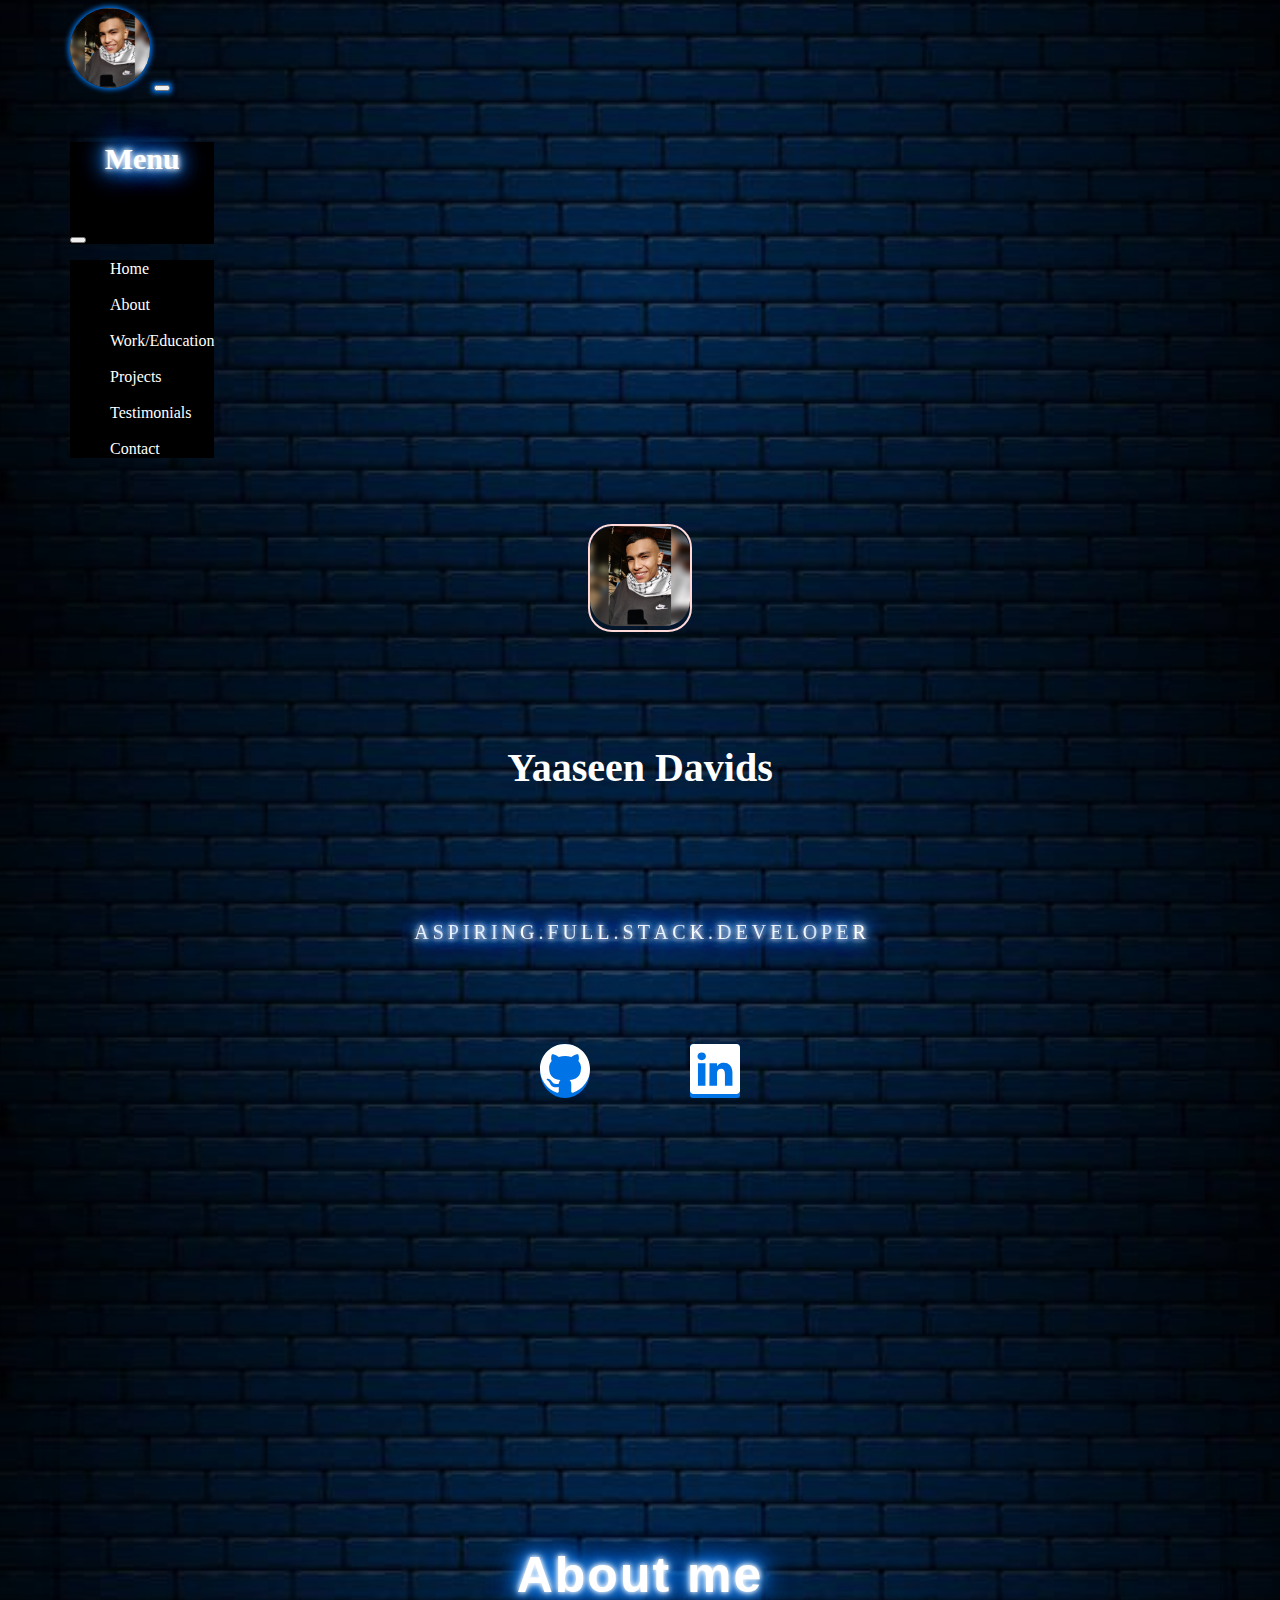
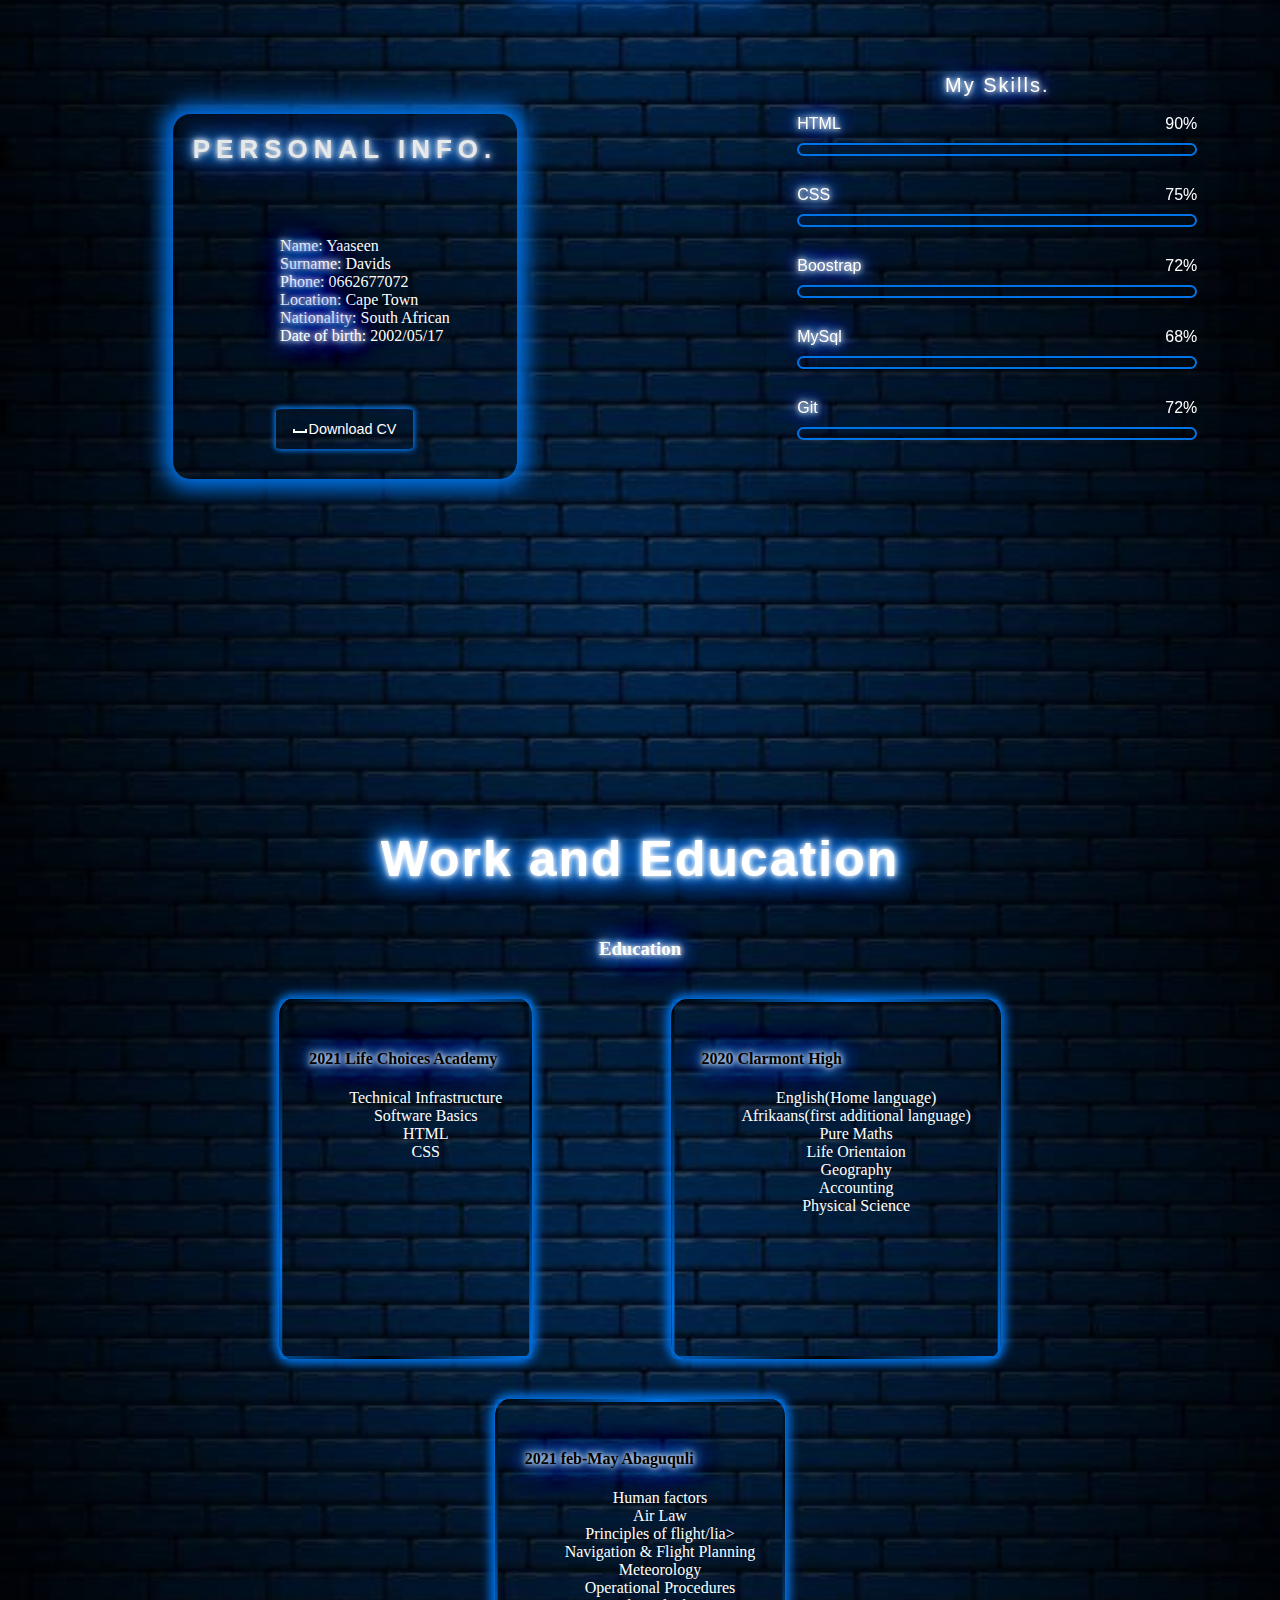
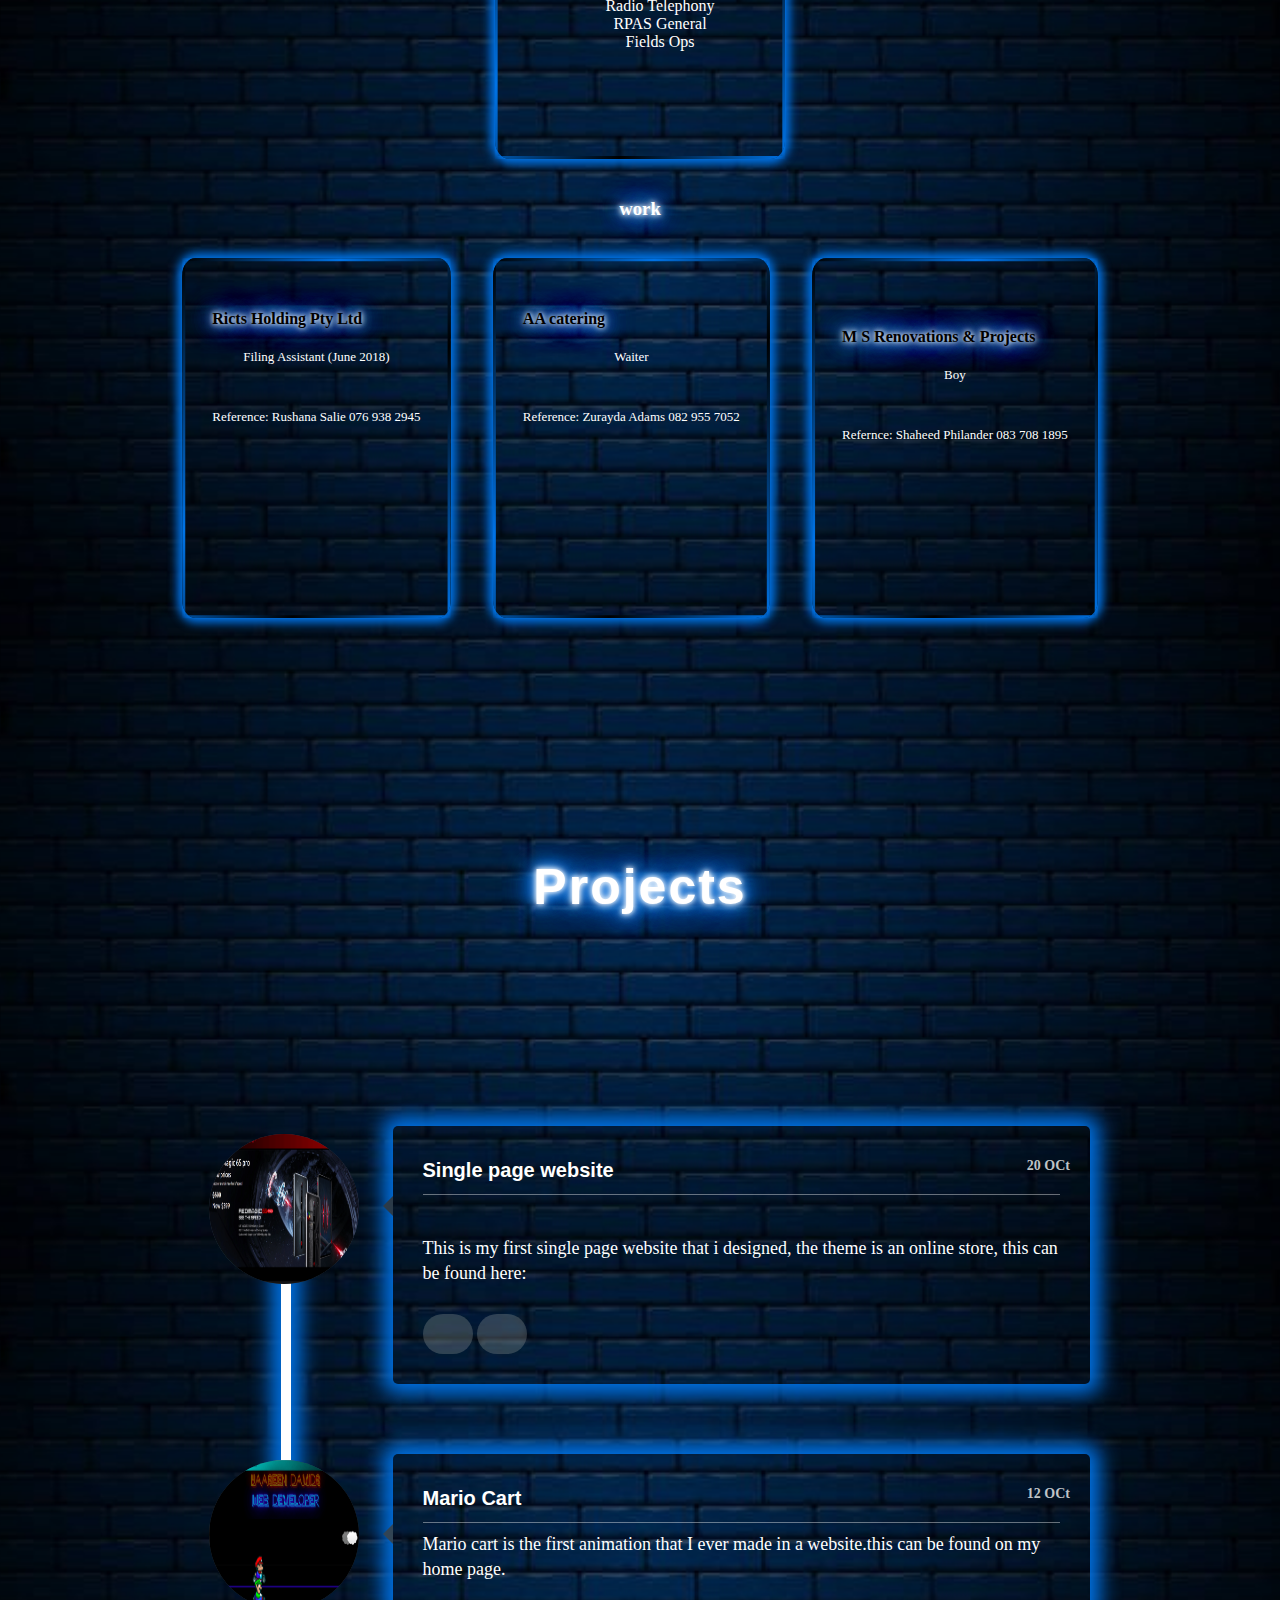
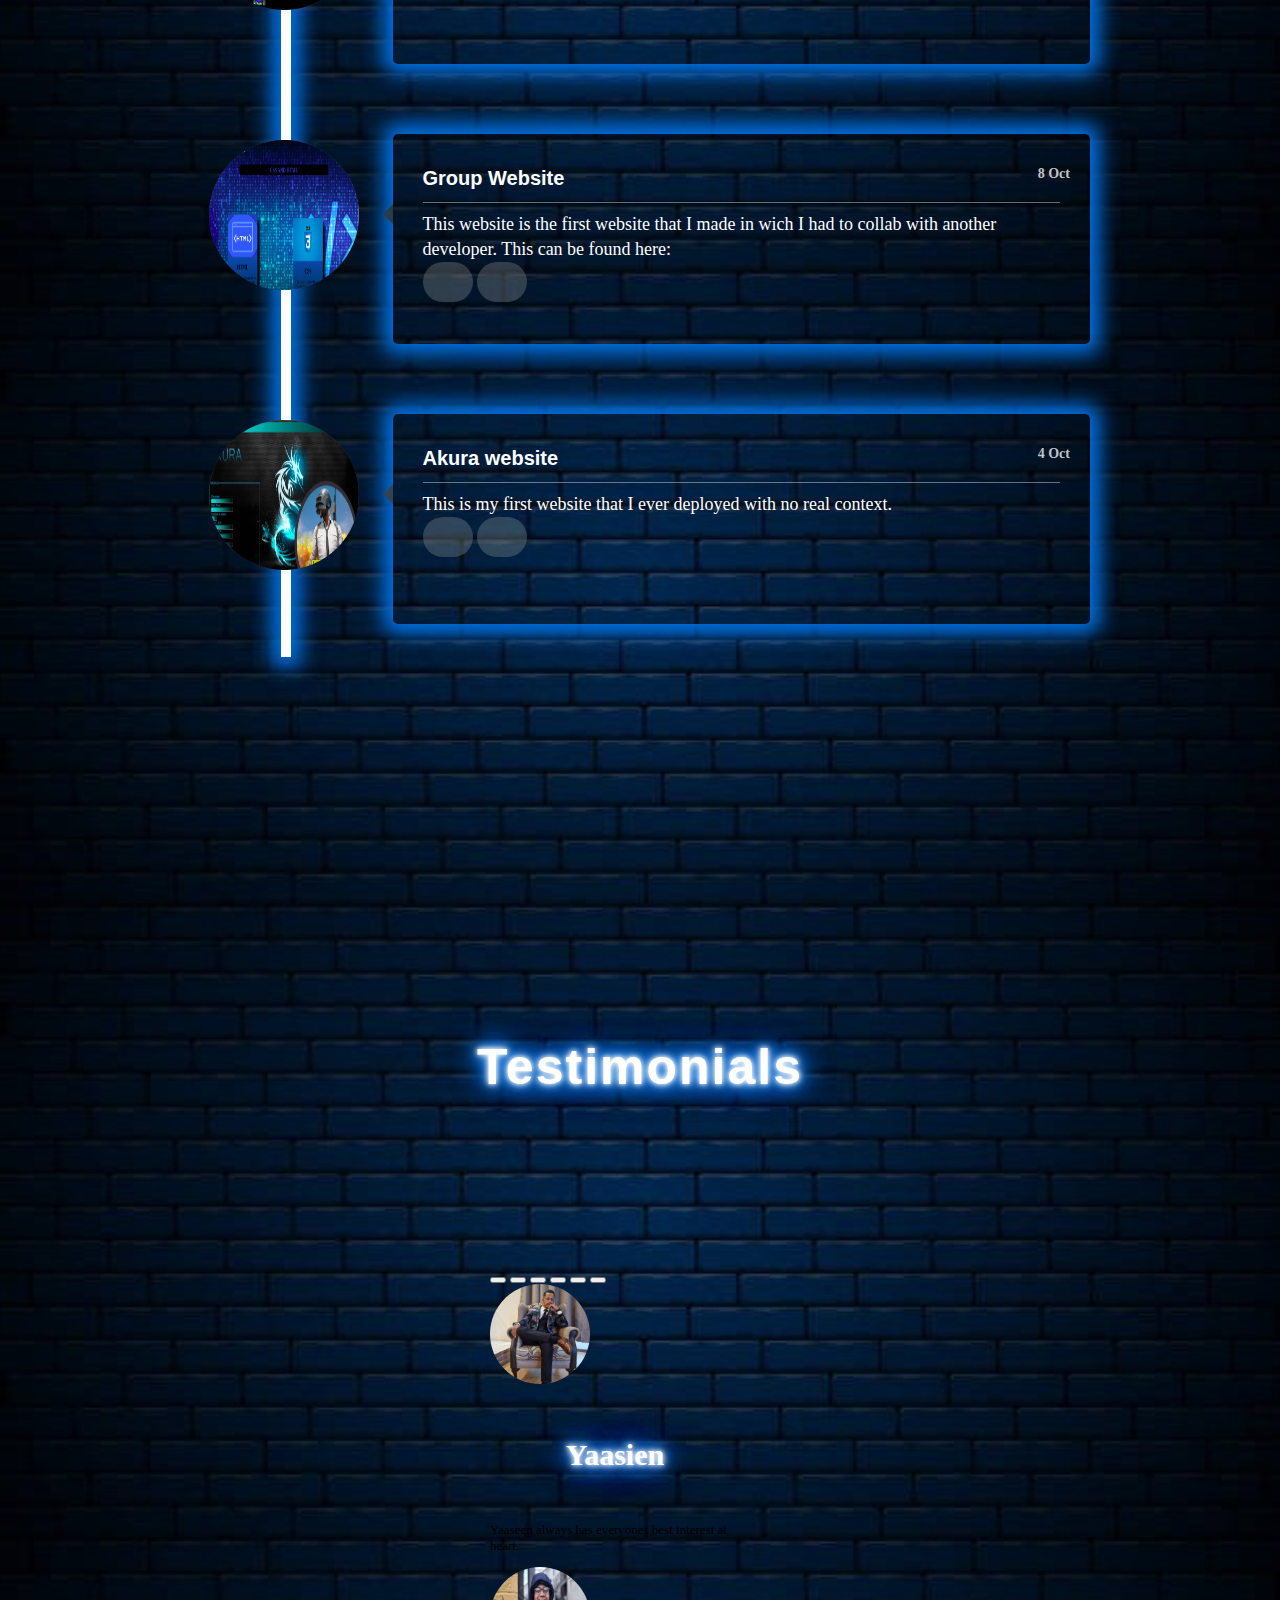
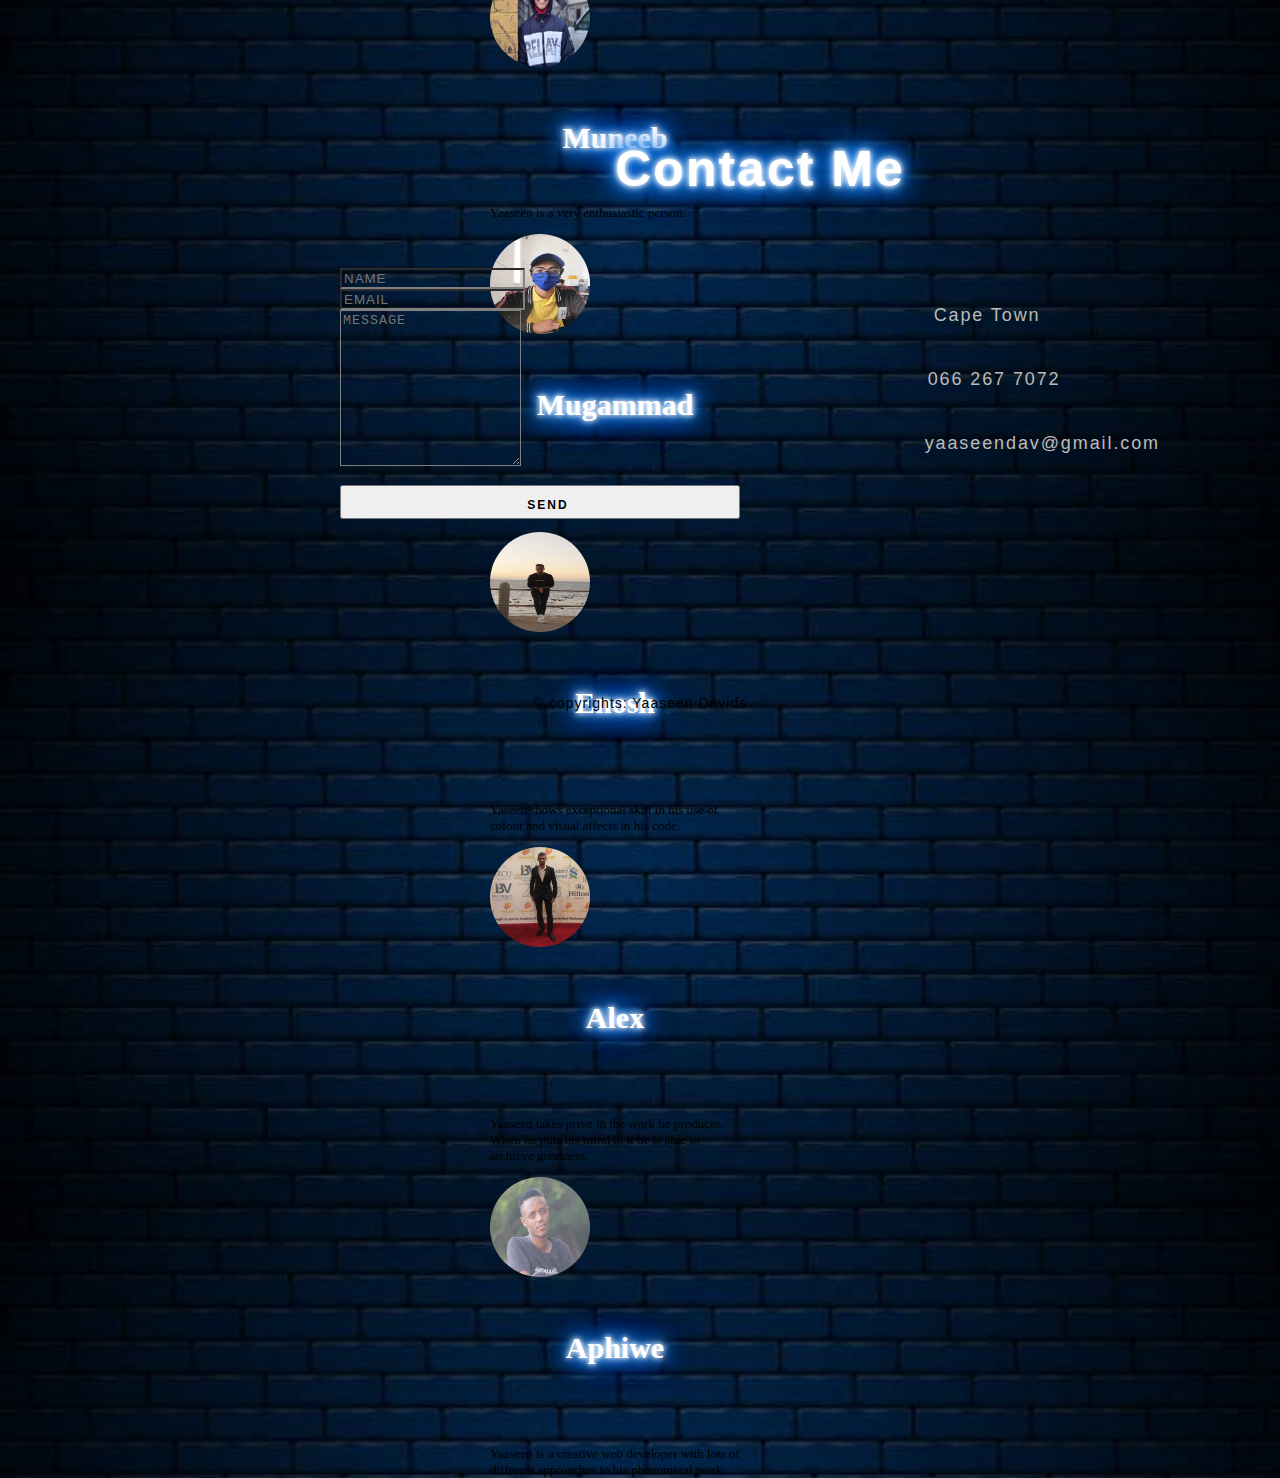
==== index.html @ 954338f7 "last" ====
<!DOCTYPE html>
<html>
<head>
  <meta charset="UTF-8" />
  <meta http-equiv="X-UA-Compatible" content="IE=edge" />
  
  <meta name="viewport" content="width=device-width, initial-scale=1.0" />
  <link
  rel="stylesheet"
  href="https://cdnjs.cloudflare.com/ajax/libs/animate.css/4.1.1/animate.min.css"
/>
  <link rel="stylesheet" href="https://cdnjs.cloudflare.com/ajax/libs/font-awesome/5.15.1/css/all.min.css" integrity="sha512-+4zCK9k+qNFUR5X+cKL9EIR+ZOhtIloNl9GIKS57V1MyNsYpYcUrUeQc9vNfzsWfV28IaLL3i96P9sdNyeRssA==" crossorigin="anonymous" />
  <link href='https://fonts.googleapis.com/css?family=Roboto:400,700' rel='stylesheet' type='text/css'>
  <link rel="stylesheet" href="./styling/style.css">
  <link rel="stylesheet" href="./javascript/contact.js">
<link rel="stylesheet" href="./styling/timeline.css">
 
    <link href="" rel="stylesheet" integrity="sha384-1BmE4kWBq78iYhFldvKuhfTAU6auU8tT94WrHftjDbrCEXSU1oBoqyl2QvZ6jIW3" crossorigin="anonymous">
    <link href="https://cdn.jsdelivr.net/npm/bootstrap@5.1.3/dist/css/bootstrap.min.css" rel="stylesheet" integrity="sha384-1BmE4kWBq78iYhFldvKuhfTAU6auU8tT94WrHftjDbrCEXSU1oBoqyl2QvZ6jIW3" crossorigin="anonymous">

<title>Yaaseen Portfolio</title>
<style>
  body {
  background-image: url(./images/back4.jpg) ;
  padding-bottom: 100px;
  margin-left: 40px;
  margin-right: 40px;
  
 background-size: 100%;
}

h1 {
  font-family: "Orbitron", sans-serif;
  font-size: 50px;

  color: #fff;
  text-align: center;
  text-shadow: 0 0 5px #fff, 0 0 10px #fff, 0 0 15px #0073e6, 0 0 20px #0073e6,
    0 0 25px #0073e6, 0 0 30px #0073e6, 0 0 35px #0073e6;
  margin-top: 100px;
  margin-bottom: 90px;
}

h2 {
  font-family: "Orbitron", sans-serif;
  font-size: 20px;

  align-items: center;

  color: #fff;
  text-align: center;
  text-shadow: 0 0 5px #fff, 0 0 10px #fff, 0 0 15px #0073e6, 0 0 20px #0073e6,
    0 0 25px #0073e6, 0 0 30px #0073e6, 0 0 35px #0073e6;
}
.fimg {
  height: 80px;
  width: 80px;
  border-radius: 50%;
  box-shadow: 0px 0px 5px 2px #0073e6;
}
.glow-button{
  box-shadow: 0px 0px 5px 2px #0073e6;
}
.glow-button:hover {
  color: #0073e6;
  box-shadow: 0px 0px 10px 5px #0073e6;
  border: transparent;
}
#offcanvasNavbarLabel {
  background-color: black;
  color: #fff;
  text-shadow: 0 0 5px #fff, 0 0 10px #fff, 0 0 15px #0073e6, 0 0 20px #0073e6,
    0 0 25px #0073e6, 0 0 30px #0073e6, 0 0 35px #0073e6;
}

.offcanvas-header {
  background-color: black;
}

h4 {
  text-align: left;
  text-shadow: 0 0 5px #fff, 0 0 10px #fff, 0 0 15px #0073e6, 0 0 20px #0073e6,
    0 0 25px #0073e6, 0 0 30px #0073e6, 0 0 35px #0073e6;
  color: rgb(0, 0, 0);
}

.offcanvas-body {
  background-color: black
}
.offcanvas {
  width: fit-content;
  margin-right: 30px;
}

.navbar {
  margin-left: 30px;
  margin-right: 30px;
}
ul {
  list-style-type: none
}
a {
  color: #fff;
  text-decoration: none;
}
.a:hover {
  text-decoration: none;
  color: #0073e6;
  opacity: 0.9;
  outline: none;
}
h5 {
  text-align: center;
  text-shadow: 0 0 5px #fff, 0 0 10px #fff, 0 0 15px #0073e6, 0 0 20px #0073e6,
    0 0 25px #0073e6, 0 0 30px #0073e6, 0 0 35px #0073e6;
  color: #ffffff;
  font-size: 30px
}
@import url("https://fonts.googleapis.com/css2?family=Poppins:wght@300;400;500;600;700;800;900&display=swap");
.container {
  transform-style: preserve-3d;
}

.container .box {
  position: relative;
  width: 300px;
  height: 300px;
  margin: auto;
  transform-style: preserve-3d;
  perspective: 1000px;
  cursor: pointer
}

.container .box .body {
  position: absolute;
  top: 0;
  left: 0;
  width: 100%;
  height: 100%;
  transform-style: preserve-3d;
  transition: 0.9s ease
}

.container .box .body .imgContainer {
  position: absolute;
  top: 0;
  left: 0;
  width: 100%;
  height: 100%;
  transform-style: preserve-3d;
  box-shadow: 0px 0px 5px 5px #0073e6
}

.container .box .body .imgContainer img {
  position: absolute;
  top: 0;
  left: 0;
  width: 300px;
  height: 300px;
  object-fit: cover
}

.container .box .body .content {
  position: absolute;
  top: 0;
  left: 0;
  width: 300px;
  height: 300px;
  background: rgb(0, 0, 0);
  backface-visibility: hidden;
  transform-style: preserve-3d;
  transform: rotateY(180deg)
}

.container .box:hover .body {
  transform: rotateY(180deg)
}

.container .box .body .content div {
  transform-style: preserve-3d;
  padding: 10px;
  background: linear-gradient(45deg, #080808, #0073e6);
  transform: translateZ(100px);
}

.container .box .body .content div h3 {
  letter-spacing: 1px;
}
p {
  font-size: 13px;
  border-radius: 20%;
}

.border {
  
  border-color: #0073e6;
}

.modal {
  display: none; 
  position: fixed; 
  z-index: 1;
  left: 0;
  top: 0;
  width: 100%;
  height: 100%; 
  overflow: auto;
  background-color: rgb(0, 0, 0);
  background-color: rgba(0, 0, 0, 0.4); 
}


.modal-content {
  background-color: #fefefe;
  margin: 15% auto; 
  padding: 20px;
  border: 1px solid #888;
  width: 80%; 
}


.close {
  color: #aaa;
  float: right;
  font-size: 28px;
  font-weight: bold;
}

.close:hover,
.close:focus {
  color: black;
  text-decoration: none;
  cursor: pointer;
}

.pl {
  display: inline-flex;
  flex-wrap: nowrap;
  align-items: center;
}
.checked {
  color: orange;
}


</style>

</head>
<body > 
    
  <nav class="navbar navbar-dark bg-transparent fixed-top ">
    <div class="container-fluid">
      <a class="navbar-brand" href="#about"><img class="fimg" src="../images/yaaseen-min.jpg" > </a>
      <button class="navbar-toggler glow-button " type="button" data-bs-toggle="offcanvas" data-bs-target="#offcanvasNavbar" aria-controls="offcanvasNavbar">
        <span class="navbar-toggler-icon "></span>
      </button>
      <div class="offcanvas offcanvas-end" tabindex="-1" id="offcanvasNavbar" aria-labelledby="offcanvasNavbarLabel">

        <div class="offcanvas-header">
          <h5 class="offcanvas-title" id="offcanvasNavbarLabel">Menu</h5>
          <button type="button" class="btn-close text-reset" data-bs-dismiss="offcanvas" aria-label="Close"></button>
        </div>
        
        <div class="offcanvas-body">
          <ul class="justify-content-end flex-grow-1 pe-3 " >
            <li class="item">
              <a class="link "  href="#Home"> Home</a>
            </li>
            <br>
            <li class="item">
             <a class="link "  href="#about">About</a>
            </li><br>
            <li class="item">
              <a class="link " href="#work">Work/Education</a>
            </li><br>
            <li class="item">
              <a class="link "  href="#projects">Projects</a>
            </li><br>
            <li class="item">
              <a class="link "  href="#testimonials">Testimonials</a>
            </li><br>
            <li class="tem">
              <a class="link " href="#contact">Contact</a>
            </li>
          </ul>
       

          
        </div>
      </div>
    </div>
  </nav>
  
          <section id="Home" >
          
            <div class="hm">
              
              <div>
                
              <div class="wrapper">
                <div class="neon-wrapper">
                <img src="./images/yaaseen-min.jpg" width="100" height="100" style="border-radius: 25px;">
                </div>
              </div>
              <div>
                
               <br>
               <h3 class="hy">Yaaseen Davids</h3>
              <br><br><br><br><br>
               <div class="waviy">
                <span style="--i:1">A </span>
                <span style="--i:2">s</span>
                <span style="--i:3">p </span>
                <span style="--i:4">i </span>
                <span style="--i:5">r</span>
                <span style="--i:6">i</span>
                <span style="--i:7">n</span>
                <span style="--i:8">g</span>
                <span style="--i:9">.</span>
                <span style="--i:10">f</span>
                <span style="--i:11">u</span>
                <span style="--i:12">l</span>
                <span style="--i:13">l</span>
                <span style="--i:14">.</span>
                <span style="--i:15">s</span>
                <span style="--i:16">t</span>
                <span style="--i:17">a</span>
                <span style="--i:18">c</span>
                <span style="--i:19">k</span>
                <span style="--i:20">.</span>
                <span style="--i:21">d</span>
                <span style="--i:22">e</span>
                <span style="--i:23">v</span>
                <span style="--i:24">e</span>
                <span style="--i:25">l</span>
                <span style="--i:26">o</span>
                <span style="--i:27">p</span>
                <span style="--i:28">e</span>
                <span style="--i:29">r</span>
            </div>
            <div class="icon">
            <div class="icon-1"><a href="https://github.com/yaaseen17" target="_blank"><svg xmlns="http://www.w3.org/2000/svg" width="50" height="50" fill="currentColor" class="bi bi-github" viewBox="0 0 16 16">
              <path d="M8 0C3.58 0 0 3.58 0 8c0 3.54 2.29 6.53 5.47 7.59.4.07.55-.17.55-.38 0-.19-.01-.82-.01-1.49-2.01.37-2.53-.49-2.69-.94-.09-.23-.48-.94-.82-1.13-.28-.15-.68-.52-.01-.53.63-.01 1.08.58 1.23.82.72 1.21 1.87.87 2.33.66.07-.52.28-.87.51-1.07-1.78-.2-3.64-.89-3.64-3.95 0-.87.31-1.59.82-2.15-.08-.2-.36-1.02.08-2.12 0 0 .67-.21 2.2.82.64-.18 1.32-.27 2-.27.68 0 1.36.09 2 .27 1.53-1.04 2.2-.82 2.2-.82.44 1.1.16 1.92.08 2.12.51.56.82 1.27.82 2.15 0 3.07-1.87 3.75-3.65 3.95.29.25.54.73.54 1.48 0 1.07-.01 1.93-.01 2.2 0 .21.15.46.55.38A8.012 8.012 0 0 0 16 8c0-4.42-3.58-8-8-8z"/>
            </svg></i></a></div>
            <div class="icon-2"> <a href="https://codepen.io/yaaseen17" target="_blank"><svg xmlns="http://www.w3.org/2000/svg" width="50" height="50" fill="currentColor" class="bi bi-linkedin" viewBox="0 0 16 16">
              <path d="M0 1.146C0 .513.526 0 1.175 0h13.65C15.474 0 16 .513 16 1.146v13.708c0 .633-.526 1.146-1.175 1.146H1.175C.526 16 0 15.487 0 14.854V1.146zm4.943 12.248V6.169H2.542v7.225h2.401zm-1.2-8.212c.837 0 1.358-.554 1.358-1.248-.015-.709-.52-1.248-1.342-1.248-.822 0-1.359.54-1.359 1.248 0 .694.521 1.248 1.327 1.248h.016zm4.908 8.212V9.359c0-.216.016-.432.08-.586.173-.431.568-.878 1.232-.878.869 0 1.216.662 1.216 1.634v3.865h2.401V9.25c0-2.22-1.184-3.252-2.764-3.252-1.274 0-1.845.7-2.165 1.193v.025h-.016a5.54 5.54 0 0 1 .016-.025V6.169h-2.4c.03.678 0 7.225 0 7.225h2.4z"/>
            </svg></a></div>
            </div>
            
              </div>
          </section>
          <br><br><br><br><br>
          
         
          <section id="about">
            <h2 style="font-size: 50px; margin-bottom: 50px;" class="animate__animated animate__flip" >About me</h2>
           
          <div class="abs">
           <div class = "contents">
               <h2>Personal info.</h2>
  <br><br>
               <ul>
                 <li><span style="background-color: transparent; text-shadow: 0 0 5px #fff, 0 0 10px #fff, 0 0 15px #0073e6, 0 0 20px #0073e6,
                  0 0 25px #0073e6, 0 0 30px #0073e6, 0 0 35px #0073e6;"> Name:</span>  Yaaseen</li>
                 <li><span style="background-color: transparent; text-shadow: 0 0 5px #fff, 0 0 10px #fff, 0 0 15px #0073e6, 0 0 20px #0073e6,
                  0 0 25px #0073e6, 0 0 30px #0073e6, 0 0 35px #0073e6;">Surname:</span>  Davids</li>
                 <li><span style="background-color: transparent; text-shadow: 0 0 5px #fff, 0 0 10px #fff, 0 0 15px #0073e6, 0 0 20px #0073e6,
                  0 0 25px #0073e6, 0 0 30px #0073e6, 0 0 35px #0073e6;">Phone:</span>  0662677072</li>
                 <li><span style="background-color: transparent; text-shadow: 0 0 5px #fff, 0 0 10px #fff, 0 0 15px #0073e6, 0 0 20px #0073e6,
                  0 0 25px #0073e6, 0 0 30px #0073e6, 0 0 35px #0073e6;"> Location:</span>  Cape Town</li>
                 <li> <span style="background-color: transparent; text-shadow: 0 0 5px #fff, 0 0 10px #fff, 0 0 15px #0073e6, 0 0 20px #0073e6,
                  0 0 25px #0073e6, 0 0 30px #0073e6, 0 0 35px #0073e6;">Nationality:</span>  South African</li>
                 <li><span style="background-color: transparent; text-shadow: 0 0 5px #fff, 0 0 10px #fff, 0 0 15px #0073e6, 0 0 20px #0073e6,
                  0 0 25px #0073e6, 0 0 30px #0073e6, 0 0 35px #0073e6;">Date of birth:</span>  2002/05/17</li>
                 
               </ul>
               <br>
               <a href="./assets/CV Yaaseen Davids.pdf" download="pdf">
                <button type="button" class="buttonDownload">Download CV</button>
                </a>
            </div>
       
            
      
           <div class="wrapper">
          <div class="container">
            
            
            <div class="skills">
              <h2 class="skh">My Skills. </h2>
              <br>
              <div class="details">
                <span class="yisis">HTML</span>
                <span class="percent">90%</span>
              </div>
              <div class="bar">
                 <div id="html-bar"></div>
              </div>
            </div>
            <div class="skills">
              <div class="details">
                <span class="yisis">CSS</span>
                <span class="percent">75%</span>
              </div>
              <div class="bar">
                 <div id="css-bar"></div>
              </div>
            </div>
            <div class="skills">
              <div class="details">
                <span class="yisis">Boostrap</span>
                <span class="percent">72%</span>
              </div>
              <div class="bar">
                 <div id="javascript-bar"></div>
              </div>
            </div>
            <div class="skills">
              <div class="details">
                <span class="yisis">MySql</span>
                <span class="percent">68%</span>
              </div>
              <div class="bar">
                 <div id="jQuery-bar"></div>
              </div>
            </div>
            <div class="skills">
              <div class="details">
                <span class="yisis">Git</span>
                <span class="percent">72%</span>
              </div>
              <div class="bar">
                 <div id="javascript-bar"></div>
              </div>
            </div>
            
              </div>
            </div>
          </div>
       
        
       

        
           </div>     
           
          
       </section>
       <br><br><br><br>
       <section id="work">
         <h2 style="font-size: 50px; margin-bottom: 50px;" class="animate__animated animate__fadeInTopRight animate__delay-2s">Work and Education</h2>

         <h3 class="ed">Education</h3>
        <div class="wl">
        <div class="animated-box in">
          
          <div>
            <h4>2021 Life Choices Academy </h4>
          
            <ul>
              <li>Technical Infrastructure</li>
              <li>Software Basics</li>
              <li>HTML</li>
              <li>CSS</li>
              
            </ul> 
          </div>
        </div>


        <div class="animated-box in">
          <h4>2020 Clarmont High</h4>
         
          <div>
          <ul>
            <li>English(Home language)</li>
            <li>Afrikaans(first additional language)</li>
            <li>Pure Maths</li>
            <li>Life Orientaion</li>
            <li>Geography</li>
            <li>Accounting</li>
            <li>Physical Science</li>
          </ul>  
          </div>
        </div>


        <div class="animated-box in">
          
          <div>
            <h4>2021 feb-May Abaguquli</h4>
          
            <ul>
              <li>Human factors</li>
              <li>Air Law</li>
              <li>Principles of flight/lia>
              <li>Navigation & Flight Planning</li>
              <li>Meteorology</li>
              <li>Operational Procedures</li>
              <li>Radio Telephony</li>
              <li>RPAS General</li>
              <li> Fields Ops </li>
            </ul>  
          </div>
        </div>
        </div>
        <h3 class="ed">work</h3>
<div class="wl">
        <div class="animated-box in">
        
          <div>
          <h4>Ricts Holding Pty Ltd</h4>
          <p>Filing Assistant (June 2018)</p>
          <br><p><b>Reference:</b> Rushana Salie 076 938 2945</p>
          </div>
        </div>


        <div class="animated-box in">
         
          <div>
           
            <h4>AA catering</h4>
            <p>Waiter</p>
            <br><p><b>Reference:</b> Zurayda Adams 082 955 7052</p>
          </div>
        </div>


        <div class="animated-box in">
          
          <div>
            
              <br><h4>M S Renovations & Projects</h4>
              <p>Boy</p><br>
              <p><b>Refernce:</b> Shaheed Philander 083 708 1895</p>
              
          </div>
        </div>
      </div>

      </div>
      </section>
       <section id="projects">
        <h2 style="font-size: 50px; margin-bottom: 50px;">Projects</h2>
        <div  class="sectionClass">
          <div class="row ">
            <div class="sectiontitle">
             
              
            </div>
            <div class="fullWidth eight columns">
              <ul class="cbp_tmtimeline">
                <li>
                  <div class="cbp_tmicon cbp_tmicon-phone">
                    <img class="in" src="./images/Screenshot from 2021-10-27 11-17-12-min.png" >
                  </div>
                  <div class="cbp_tmlabel wow fadeInRight animated">
                    <h3>Single page website</h3>
                    <div class="date">
                      <i class="fa fa-calendar"></i>20 OCt
                    </div>
                  
                   <br>
                    <p class="projectParagraph"> This is my first single page website that i designed, the theme is an online store, this can be found here: </p><br>
                    <button id="neonShadow"><span class="kl"><a href="https://yaaseen17.netlify.app/" target="_blank">LIVE</a></span></button>
                    <button id="neonShadow"><span class="kl"><a href="https://github.com/yaaseen17/single-page" target="_blank">Git</a></span></button>
                  </div>
                </li>
                <li>
                  <div class="cbp_tmicon cbp_tmicon-screen">
                    <img class="in" src="./images/Screenshot from 2021-10-27 11-21-27-min.png" >
                  </div>
                  <div class="cbp_tmlabel wow fadeInRight animated">
                    <h3>Mario Cart</h3>
                   
                    <div class="date"><i class="fa fa-calendar"></i>12 OCt</div>
                    <p class="projectParagraph">
                      Mario cart is the first animation that I ever made in a website.this can be found on my home page.
                    </p>
                  </div>
                </li>
                <li>
                  <div class="cbp_tmicon cbp_tmicon-mail">
                    <img class="in" src="./images/Screenshot from 2021-10-27 11-24-37-min.png" >
                  </div>
                  <div class="cbp_tmlabel wow fadeInRight animated">
                    <h3>Group Website</h3>
                    
                    <div class="date"><i class="fa fa-calendar"></i>8 Oct</div>
                    <p class="projectParagraph">This website is the first website that I made in wich I had to collab with another developer. This can be found here: </p>
                    <button id="neonShadow"><span class="kl"><a href="https://reverent-wing-9390ce.netlify.app" target="_blank">LIVE</a></span></button>
                    <button id="neonShadow"><span class="kl"><a href="https://github.com/yaaseen17/group-website" target="_blank">Git</a></span></button>
                  </div>
                </li>
                <li>
                  <div class="cbp_tmicon cbp_tmicon-phone">
                    <img class="in" src="./images/Screenshot from 2021-10-27 11-28-29-min.png" >
                  </div>
                  <div class="cbp_tmlabel wow fadeInRight animated">
                    <h3>Akura website</h3>
                    <div class="date"><i class="fa fa-calendar"></i>4 Oct</div>
                    <p class="projectParagraph"> This is my first website that I ever deployed with no real context.</p>
                    <button id="neonShadow"><span class="kl"><a href="https://akuratournaments.netlify.app" target="_blank">LIVE</a></span></button>
                    <button id="neonShadow"><span class="kl"><a href="https://github.com/yaaseen17/akura" target="_blank">Git</a></span></button>
                  </div>
                </li>
              </ul>
            </div>
          </div>
        </div>
      
      </section>
        
         
          <br><br><br>
          
          <section id="testimonials"><h2 style="font-size: 50px; margin-bottom: 50px;">Testimonials</h2></section>
          <div id="carouselExampleDark" class="carousel carousel-secondary slide" data-bs-ride="carousel">
            <div class="carousel-indicators">
              <button type="button" data-bs-target="#carouselExampleDark" data-bs-slide-to="0" class="active" aria-current="true" aria-label="Slide 1"></button>
              <button type="button" data-bs-target="#carouselExampleDark" data-bs-slide-to="1" aria-label="Slide 2"></button>
              <button type="button" data-bs-target="#carouselExampleDark" data-bs-slide-to="2" aria-label="Slide 3"></button>
              <button type="button" data-bs-target="#carouselExampleDark" data-bs-slide-to="3" aria-label="Slide 4"></button>
              <button type="button" data-bs-target="#carouselExampleDark" data-bs-slide-to="4" aria-label="Slide 5"></button>
              <button type="button" data-bs-target="#carouselExampleDark" data-bs-slide-to="5" aria-label="Slide 6"></button>
             
            </div>
            <div class="carousel-inner">
              <div class="carousel-item active" data-bs-interval="10000"><div>
                
                <img src="../images/yaasien-min.jpg" class="fff" alt="..." width="100px" height="100px"  >
              
                
                
               
                  <h5 class="text-dark">Yaasien</h5>
                  <p class="text-light">Yaaseen always has everyones best interest at heart.</p>
                
                
              </div>
              </div>
              <div class="carousel-item" data-bs-interval="2000">
                
                <img src="../images/muneeb-min.jpg" class="fff" alt="..." width="100px" height="100px" >
                
                
               
                  <h5 class="text-dark">Muneeb</h5>
                  <p class="text-light">Yaaseen is a very enthusiastic person.</p>
                
               
              </div>
              <div class="carousel-item">
                
                <img src="../images/muggamad-min.jpg" class="fff" width="100px" height="100px" alt="...">
              
                
                
                  
                  
                  <h5 class="text-dark">Mugammad</h5>
                  <br>
                  <p class="text-light">Yaaseen's designs are pleasing to the eyes.</p>
               
              </div>
              <div class="carousel-item ">
                
                <img src="../images/enosh-min.JPG" class="fff" width="100px" height="100px" alt="...">
              
                
               
                 
                  <h5 class="text-dark">Enosh</h5>
                  <br>
                  <p class="text-light">Yaseen shows exceptional skill in his use of colour and visual
                    affects in his code.</p>
                
                
              </div>
              <div class="carousel-item">
                
                <img src="./images/1625390188691-min.jpg" class="fff" width="100px" height="100px" alt="...">
              
                
               
                  
                 
                  <h5 class="text-dark">Alex</h5>
                  <br>
                  <p class="text-light">Yaaseen takes prive in the work he produces. When he puts his mind to it he is able to archieve greatness.</p>
                
                
              </div>
              <div class="carousel-item">
                
                
              
                
                
                  <img src="../images/aphiwe-min.jpg" class="fff" width="100px" height="100px" alt="...">
                  
                  <h5 class="text-dark">Aphiwe</h5>
                  <br>
                  <p class="text-light">Yaaseen is a creative web developer with lots of different
                    approaches to his phenominal work.</p>
                
                
              </div>

            </div>
                      </div>
                    </section>
                    <br><br><br>
                      <section id="contact">
  
                        <h2 style="font-size: 50px; margin-bottom: 50px;" >Contact Me</h2>
                        
                        <div class="contact-wrapper">
                        
                       
                          
                          <form id="contact-form" class="form-horizontal" role="form" action="https://formspree.io/f/mbjqevyb" method="post">
                             
                            <div class="form-group">
                              <div class="col-sm-12">
                                <input type="text" class="form-control" id="name" placeholder="NAME" name="name" value="" required>
                              </div>
                            </div>
                      
                            <div class="form-group">
                              <div class="col-sm-12">
                                <input type="email" class="form-control" id="email" placeholder="EMAIL" name="email" value="" required>
                              </div>
                            </div>
                      
                            <textarea id="suma" class="form-control" rows="10" placeholder="MESSAGE" name="message" required></textarea>
                            
                            <button class="btn btn-primary send-button" id="submit" type="submit" value="SEND">
                              <div class="alt-send-button">
                                <i class="fa fa-paper-plane"></i><span class="send-text">SEND</span>
                              </div>
                            
                            </button>
                            
                          </form>
                          
                       
                          
                            <div class="direct-contact-container">
                      
                              <ul class="contact-list">
                                <li class="list-item"><i class="fa fa-map-marker fa-2x"><span class="contact-text place">Cape Town</span></i></li>
                                
                                <li class="list-item"><i class="fa fa-phone fa-2x"><span class="contact-text phone"><a href="tel:066 267 7072" title="Give me a call">066 267 7072</a></span></i></li>
                                
                                <li class="list-item"><i class="fa fa-envelope fa-2x"><span class="contact-text gmail"><a href="mailto:yaaseendav@gmail.com" title="Send me an email">yaaseendav@gmail.com</a></span></i></li>
                                
                              </ul>
                      
                              
                      
                              

                              
                      
                            </div>
                          
                        </div>
                        
                      </section>  
    <br><br>
                     <footer><div class="copyright">&copy; copyrights: Yaaseen Davids</div></footer>
                      
                     <script src="./style.js"></script>
          <script src="./javascript/bootstrap.bundle.min.js"></script>
          
          
</body>

</html>
---- styling/style.css ----
.flip-card {
  background-color: transparent;
  width: 300px;
  height: 250px;
  border: 1px solid #f1f1f1;
  perspective: 1000px;
  display: flex;
  flex-wrap: nowrap;
  justify-content: space-evenly;
  margin-left: 20px;
  margin-top: 100px;
  box-shadow: 0px 0px 20px 10px #0073e6;
}
.buttonDownload {
  display: inline-block;
  position: relative;
  padding: 10px 15px;
  border-color: transparent;
  background-color: transparent;
  color: #ffffff;
  box-shadow: 0px 0px 5px 2px #0073e6;
  font-family: sans-serif;
  text-decoration: none;
  font-size: 0.9em;
  text-align: center;
  text-indent: 15px;
  margin: 30px;
  border-radius: 5%;
}

.buttonDownload:hover {
  color: #0073e6;
  box-shadow: 0px 0px 10px 5px #0073e6;
}

.buttonDownload:before,
.buttonDownload:after {
  content: " ";
  display: block;
  position: absolute;
  left: 15px;
  top: 52%;
}


.buttonDownload:before {
  width: 10px;
  height: 2px;
  border-style: solid;
  border-width: 0 2px 2px;
}


.buttonDownload:after {
  width: 0;
  height: 0;
  margin-left: 3px;
  margin-top: -7px;

  border-style: solid;
  border-width: 4px 4px 0 4px;
  border-color: transparent;
  border-top-color: inherit;

  animation: downloadArrow 2s linear infinite;
  animation-play-state: paused;
}

.buttonDownload:hover:before {
  border-color: #0073e6;
}

.buttonDownload:hover:after {
  border-top-color: #0073e6;
  animation-play-state: running;
}


@keyframes downloadArrow {
  
  0% {
    margin-top: -7px;
    opacity: 1;
  }

  0.001% {
    margin-top: -15px;
    opacity: 0;
  }

  50% {
    opacity: 1;
  }

  100% {
    margin-top: 0;
    opacity: 0;
  }
}
.pers {
  background-color: #0073e6;
  display: flex;
  justify-content: center;
  flex-direction: column;
  align-items: center;
  border-radius: 0 12px 12px 0;
  color: #fff;
  margin-top: 10%;
  box-shadow: 0px 0px 20px 10px #0073e6;
  border-left: transparent;
}
.skills {
  width: 400px;
  margin-top: 0%;
}
@import url("https://fonts.googleapis.com/css2?family=Playfair+Display:wght@400;500;600;700&display=swap");

#about {
  display: grid;
 
  min-height: 70vh;
  width: 75vw;
  margin: 0 auto;
  box-shadow: 0 4px 8px 0 rgba(0, 0, 0, 0.2), 0 6px 20px 0 rgba(0, 0, 0, 0.19);
  border-radius: 12px;
}
.image {
  display: flex;
  border-radius: 12px 0 0 12px;
  border: #0073e6 2px solid;
  box-shadow: 0px 0px 20px 10px #0073e6;
}
.image img {
  height: 50vh;
  margin: 50px auto;
  width: fit-content;
}
.contents {
  background-color: transparent;
  display: flex;
  justify-content: center;
  flex-direction: column;
  align-items: center;
  border-radius: 5%;
  color: #fff;
  height: fit-content;
  box-shadow: 0px 0px 20px 10px #0073e6;
  border-left: transparent;
  width: fit-content;
}
.contents h2 {
  text-transform: uppercase;
  font-size: 26px;
  letter-spacing: 6px;
  opacity: 0.9;
  margin: 20px;
}

.contents p {
  padding-bottom: 15px;
  font-weight: 10px;

  width: 60%;
  text-align: center;
  margin: 10px;
  line-height: 1.7;
  color: #ffffff;
}

.vertical-line {
  height: 30px;
  width: 3px;
  background: #c850c0;
  margin: 0 auto;
}



@media (max-width: 900px) {
  section {
    grid-template-columns: 1fr;
    width: 100%;
    border-radius: none;
  }
  .image {
    height: 100vh;
    border-radius: none;
  }
  .contents {
    height: fit-content;
    border-radius: none;
  }
  .contents h2 {
    font-size: 20px;
    margin-top: 20px;
  }
  .contents span {
    margin: 10px 0;
  }
  .contents p {
    font-size: 14px;
  }
}
.credit {
  text-align: center;
  color: #000;
  font-family: "Trebuchet MS", "Lucida Sans Unicode", "Lucida Grande",
    "Lucida Sans", Arial, sans-serif;
}

.credit a {
  text-decoration: none;
  color: #000;
  font-weight: bold;
}

.flip-card-inner {
  position: relative;
  width: 100%;
  height: 250px;
  text-align: center;
  transition: transform 0.8s;
  transform-style: preserve-3d;
}


.flip-card:hover .flip-card-inner {
  transform: rotateY(180deg);
}


.flip-card-front,
.flip-card-back {
  position: absolute;
  width: 100%;
  height: 250px;
  -webkit-backface-visibility: hidden; 
  backface-visibility: hidden;
}


.flip-card-front {
  background-color: #0073e6;
  color: black;
  height: 250px;
}

 
.flip-card-back {
  background-color: #0073e6;
  color: white;
  transform: rotateY(180deg);
  height: 250px;
}

.other {
  display: flex;
  flex-wrap: wrap;
  justify-content: space-evenly;
}
h6 {
  margin-top: 10px;
}
.fff {
  border-radius: 50%;
  align-items: center;
  margin: auto;
}
.carousel-inner {
  height: 300px;
  align-items: center;
  width: 250px;
}
.carousel-item {
  display: inline;
  height: 300px;
  width: 250px;
}
.carousel {
  height: 300px;
  width: 300px;
  align-items: center;
  margin: auto;
}
.fr {
  color: #fff;
  text-align: center;
  text-shadow: 0 0 5px #fff, 0 0 10px #fff, 0 0 15px #0073e6, 0 0 20px #0073e6,
    0 0 25px #0073e6, 0 0 30px #0073e6, 0 0 35px #0073e6;
}
#contact {
  width: 100%;
  height: 100%;
}

.section-header {
  text-align: center;
  margin: 0 auto;
  padding: 40px 0;
  font: 300 60px "Oswald", sans-serif;
  color: #fff;
  text-transform: uppercase;
  letter-spacing: 6px;
}

.contact-wrapper {
  display: flex;
  flex-direction: row;
  justify-content: space-between;
  margin: 0 auto;
  padding: 20px;
  position: relative;
  max-width: 840px;
}


.form-horizontal {
 
  max-width: 400px;
  font-family: "Lato";
  font-weight: 400;
}

.form-control,
textarea {
  max-width: 400px;
  background-color: #000;
  color: #fff;
  letter-spacing: 1px;
}

.send-button {
  margin-top: 15px;
  height: 34px;
  width: 400px;
  overflow: hidden;
  transition: all 0.2s ease-in-out;
}

.alt-send-button {
  width: 400px;
  height: 34px;
  transition: all 0.2s ease-in-out;
}

.send-text {
  display: block;
  margin-top: 10px;
  font: 700 12px "Lato", sans-serif;
  letter-spacing: 2px;
}

.alt-send-button:hover {
  transform: translate3d(0px, -29px, 0px);
}


.direct-contact-container {
  max-width: 400px;
}


.contact-list {
  list-style-type: none;
  margin-left: -30px;
  padding-right: 20px;
}

.list-item {
  line-height: 4;
  color: #aaa;
}

.contact-text {
  font: 300 18px "Lato", sans-serif;
  letter-spacing: 1.9px;
  color: #bbb;
}

.place {
  margin-left: 62px;
}

.phone {
  margin-left: 56px;
}

.gmail {
  margin-left: 53px;
}

.contact-text a {
  color: #bbb;
  text-decoration: none;
  transition-duration: 0.2s;
}

.contact-text a:hover {
  color: #fff;
  text-decoration: none;
}


.social-media-list {
  position: relative;
  font-size: 22px;
  text-align: center;
  width: 100%;
  margin: 0 auto;
  padding: 0;
}

.social-media-list li a {
  color: #fff;
}

.social-media-list li {
  position: relative;
  display: inline-block;
  height: 60px;
  width: 60px;
  margin: 10px 3px;
  line-height: 60px;
  border-radius: 50%;
  color: #fff;
  background-color: rgb(27, 27, 27);
  cursor: pointer;
  transition: all 0.2s ease-in-out;
}

.social-media-list li:after {
  content: "";
  position: absolute;
  top: 0;
  left: 0;
  width: 60px;
  height: 60px;
  line-height: 60px;
  border-radius: 50%;
  opacity: 0;
  box-shadow: 0 0 0 1px rgb(255, 255, 255);
  transition: all 0.2s ease-in-out;
}

.social-media-list li:hover {
  background-color: #fff;
}

.social-media-list li:hover:after {
  opacity: 1;
  transform: scale(1.12);
  transition-timing-function: cubic-bezier(0.37, 0.74, 0.15, 1.65);
}

.social-media-list li:hover a {
  color: #000;
}

.copyright {
  font: 200 14px "Oswald", sans-serif;
  color: rgb(0, 0, 0);
  letter-spacing: 1px;
  text-align: center;
}

hr {
  border-color: rgba(255, 255, 255, 0.6);
}


@media screen and (max-width: 850px) {
  .contact-wrapper {
    display: flex;
    flex-direction: column;
  }
  .direct-contact-container,
  .form-horizontal {
    margin: 0 auto;
  }

  .direct-contact-container {
    margin-top: 60px;
    max-width: 300px;
  }
  .social-media-list li {
    height: 60px;
    width: 60px;
    line-height: 60px;
  }
  .social-media-list li:after {
    width: 60px;
    height: 60px;
    line-height: 60px;
  }
}

@media screen and (max-width: 569px) {
  .direct-contact-container,
  .form-wrapper {
    float: none;
    margin: 0 auto;
  }
  .form-control,
  textarea {
    margin: 0 auto;
  }

  .name,
  .email,
  textarea {
    width: 280px;
  }

  .direct-contact-container {
    margin-top: 60px;
    max-width: 280px;
  }
  .social-media-list {
    left: 0;
  }
  .social-media-list li {
    height: 55px;
    width: 55px;
    line-height: 55px;
    font-size: 2rem;
  }
  .social-media-list li:after {
    width: 55px;
    height: 55px;
    line-height: 55px;
  }
}

@media screen and (max-width: 410px) {
  .send-button {
    width: 99%;
  }
}
#contact {
  width: 100%;
  height: 100%;
}

.section-header {
  text-align: center;
  margin: 0 auto;
  padding: 40px 0;
  font: 300 60px "Oswald", sans-serif;
  color: #fff;
  text-transform: uppercase;
  letter-spacing: 6px;
}

.contact-wrapper {
  display: flex;
  flex-direction: row;
  justify-content: space-between;
  margin: 0 auto;
  padding: 20px;
  position: relative;
  max-width: 840px;
}


.form-horizontal {
  
  max-width: 400px;
  font-family: "Lato";
  font-weight: 400;
}

.form-control,
textarea {
  max-width: 400px;
  background-color: #000;
  color: rgb(0, 0, 0);
  letter-spacing: 1px;
}

.send-button {
  margin-top: 15px;
  height: 34px;
  width: 400px;
  overflow: hidden;
  transition: all 0.2s ease-in-out;
}

.alt-send-button {
  width: 400px;
  height: 34px;
  transition: all 0.2s ease-in-out;
}

.send-text {
  display: block;
  margin-top: 10px;
  font: 700 12px "Lato", sans-serif;
  letter-spacing: 2px;
}

.alt-send-button:hover {
  transform: translate3d(0px, -29px, 0px);
}


.direct-contact-container {
  max-width: 400px;
}


.contact-list {
  list-style-type: none;
  margin-left: -30px;
  padding-right: 20px;
}

.list-item {
  line-height: 4;
  color: #aaa;
}

.contact-text {
  font: 300 18px "Lato", sans-serif;
  letter-spacing: 1.9px;
  color: #bbb;
}

.place {
  margin-left: 62px;
}

.phone {
  margin-left: 56px;
}

.gmail {
  margin-left: 53px;
}

.contact-text a {
  color: #bbb;
  text-decoration: none;
  transition-duration: 0.2s;
}

.contact-text a:hover {
  color: #fff;
  text-decoration: none;
}

.social-media-list {
  position: relative;
  font-size: 22px;
  text-align: center;
  width: 100%;
  margin: 0 auto;
  padding: 0;
}

.social-media-list li a {
  color: #fff;
}

.li {
  position: relative;
  display: inline-block;
  height: 60px;
  width: 60px;
  display: inline-flex;
  flex-wrap: nowrap;
  justify-content: center;
  line-height: 60px;
  border-radius: 50%;
  color: #fff;
  background-color: rgb(27, 27, 27);
  cursor: pointer;
  transition: all 0.2s ease-in-out;
}

.social-media-list li:hover a {
  color: #000;
}

.copyright {
  font: 200 14px "Oswald", sans-serif;
  color: rgb(0, 0, 0);
  letter-spacing: 1px;
  text-align: center;
}

hr {
  border-color: rgba(255, 255, 255, 0.6);
}


@media screen and (max-width: 850px) {
  .contact-wrapper {
    display: flex;
    flex-direction: column;
  }
  .direct-contact-container,
  .form-horizontal {
    margin: 0 auto;
  }

  .direct-contact-container {
    margin-top: 60px;
    max-width: 300px;
  }
  .social-media-list li {
    height: 60px;
    width: 60px;
    line-height: 60px;
  }
  .social-media-list li:after {
    width: 60px;
    height: 60px;
    line-height: 60px;
  }
}

@media screen and (max-width: 569px) {
  .direct-contact-container,
  .form-wrapper {
    float: none;
    margin: 0 auto;
  }
  .form-control,
  textarea {
    margin: 0 auto;
  }

  .name,
  .email,
  textarea {
    width: 280px;
  }

  .direct-contact-container {
    margin-top: 60px;
    max-width: 280px;
  }
  .social-media-list {
    left: 0;
  }
  .li {
    height: 55px;
    width: 55px;
    line-height: 55px;
    font-size: 2rem;
  }
  .social-media-list li:after {
    width: 55px;
    height: 55px;
    line-height: 55px;
  }
}

@media screen and (max-width: 410px) {
  .send-button {
    width: 99%;
  }
}
#email {
  background-color: transparent;
  color: #bbb;
  border-color: gray;
}
#name {
  background-color: transparent;
  color: #bbb;
  border-color: gray;
}

#suma {
  background-color: transparent;
  color: #bbb;
  border-color: gray;
}

h6 {
  margin-top: 10px;
}
.wrapper {
  width: 40%;
  min-width: 590px;
  position: relative;
  transform: translate(-50%, -50%);
  left: 50%;
  top: 40%;
  background-color: transparent;
}
.container {
  width: 100%;
  padding: 30px 30px 50px;
  background-color: white;
  border-radius: 10px;
  box-shadow: 0 20px 30px rgba(0, 0, 0, 0.2);
  background-color: transparent;
  width: 400px;
}

.container * {
  font-family: "Poppins", sans-serif;
  background-color: transparent;
  font-weight: 500;
}
h2 {
  margin-bottom: 50px;
  letter-spacing: 2px;
  text-align: center;
  font-size: 33px;
  font-weight: bold;
  margin: auto;
}

.details {
  width: 100%;
  display: flex;
  justify-content: space-between;
  margin-bottom: 10px;
}
.bar {
  position: relative;

  border: 2px solid #0073e6;

  border-radius: 20px;
}
.bar div {
  position: relative;
  width: 0;
  height: 9px;
  border-radius: 10px;
  background-color: #0073e6;
}
.skills:not(:last-child) {
  margin-bottom: 30px;
}
#html-bar {
  animation: html-fill 3s forwards;
}
@keyframes html-fill {
  100% {
    width: 90%;
  }
}
#css-bar {
  animation: css-fill 3s forwards;
}
@keyframes css-fill {
  100% {
    width: 75%;
  }
}
#javascript-bar {
  animation: js-fill 3s forwards;
}
@keyframes js-fill {
  100% {
    width: 72%;
  }
}
#jQuery-bar {
  animation: jQuery-fill 3s forwards;
}
@keyframes jQuery-fill {
  100% {
    width: 58%;
  }
}
.percent {
  color: #fff;
  position: relative;
}
.yisis {
  color: #fff;
  text-shadow: 0 0 5px #fff, 0 0 10px #fff, 0 0 15px #0073e6, 0 0 20px #0073e6,
    0 0 25px #0073e6, 0 0 30px #0073e6, 0 0 35px #0073e6;
}
.in {
  width: 150px;
  height: 150px;
  border-radius: 50%;
}
.table.experience td {
  padding: 20px;
}

td.year {
  font-size: 12px;
}

h1 {
  font-size: 3rem;
  margin-top: 45vh;
  color: white;
  font-family: "Merienda", cursive;
  animation-name: glow;
  animation-duration: 1s;
  animation-iteration-count: infinite;
  animation-direction: alternate;
}

@keyframes glow {
  from {
    text-shadow: 0px 0px 5px #fff, 0px 0px 5px #0073e6;
  }
  to {
    text-shadow: 0 0 5px #fff, 0 0 10px #fff, 0 0 15px #0073e6, 0 0 20px #0073e6,
      0 0 25px #0073e6, 0 0 30px #0073e6, 0 0 35px #0073e6;
  }
}
.waviy {
  position: relative;
  -webkit-box-reflect: below -20px linear-gradient(transparent, rgba(0, 0, 0, 0.2));
  text-align: center;
}
.waviy span {
  position: relative;
  display: inline-block;
  font-size: 20px;

  color: #fff;
  text-shadow: 0 0 5px #fff, 0 0 10px #fff, 0 0 15px #0073e6, 0 0 20px #0073e6,
    0 0 25px #0073e6, 0 0 30px #0073e6, 0 0 35px #0073e6;
  text-transform: uppercase;
  animation: waviy 3s infinite;
  animation-delay: calc(0.1s * var(--i));
}
@keyframes waviy {
  0%,
  40%,
  100% {
    transform: translateY(0);
  }
  20% {
    transform: translateY(-20px);
  }
}
.abs {
  display: flex;
  justify-content: center;
  flex-wrap: nowrap;
  align-items: center;
}
.icon {
  display: flex;
  justify-content: center;
  align-items: center;
  flex-wrap: nowrap;
  margin: 50px;
}
.icon-1 {
  margin: 50px;
  border-radius: 50%;
  background-color: #0073e6;
}
.icon-2 {
  margin: 50px;
  border-radius: 5%;
  background-color: #0073e6;
}
.icon-1:hover {
  box-shadow: 0px 0px 10px 5px #0073e6;
}
.icon-2:hover {
  box-shadow: 0px 0px 10px 5px #0073e6;
}
@media screen and (max-width: 410px) {
  .buttonDownload {
    width: 100px;
    margin-top: 0%;
  }/* Begin Media Queries*//* Begin Media Queries*/
  .container {
    width: 100px;
  }
  .skills {
    width: 100px;
  }
  body {
    
    background-size: cover;
    
  }
  .form-horizontal {
    width: 300px;
  }
  .send-button{
    width: 300px;
  }
}
---- styling/timeline.css ----
.sectionClass {
  padding: 80px 0px 50px 0px;
  position: relative;
  display: block;
  background: transparent;
}

.row {
  width: 980px;
  height: 100%;
  max-width: 100%;
  margin: 0 auto;
}

.row:before,
.row:after {
  content: "";
  display: table;
}

.sectiontitle {
  background-position: center;
  text-align: center;
  min-height: 20px;
}

.sectiontitle h2 {
  font-size: 50px;
  color: rgb(255, 255, 255);
  margin-bottom: 0px;
  padding-right: 10px;
  padding-left: 10px;
}

.headerLine {
  width: 160px;
  height: 2px;
  display: inline-block;
  background: #ffffff;
}

.fullWidth {
  width: 100%;
  display: table;
  float: none;
  padding: 0;
  min-height: 1px;
  height: 100%;
  position: relative;
}

.sectiontitle .headerLine {
  width: 280px;
}

.headerline {
  width: 280px;
}

.cbp_tmtimeline {
  margin: 60px 30px 0 0;
  padding: 0;
  list-style: none;
  position: relative;
}

.cbp_tmtimeline:before {
  content: "";
  position: absolute;
  top: 3%;
  bottom: 0;
  width: 10px;
  background: #ffffff;
  left: 13%;
  height: 100%;
  box-shadow: 0px 0px 20px 10px #0073e6;
}

.cbp_tmtimeline li:last-child:before {
  content: initial;
}

.cbp_tmtimeline > li .cbp_tmtime {
  display: block;
  width: 25%;
  padding-right: 100px;
  position: absolute;
}

.cbp_tmtimeline > li .cbp_tmtime span {
  display: block;
  text-align: right;
}

.cbp_tmtimeline > li .cbp_tmtime span:first-child {
  font-size: 0.9em;
  color: #bdd0db;
}

.cbp_tmtimeline > li .cbp_tmtime span:last-child {
  font-size: 2.9em;
  color: #3594cb;
}

.cbp_tmtimeline > li:nth-child(odd) .cbp_tmtime span:last-child {
  color: #6cbfee;
}

.cbp_tmtimeline > li .cbp_tmlabel {
  margin: 0 0 15px 25%;
  background: transparent;
  color: #fff;
  padding: 30px;
  font-size: 1.2em;
  font-weight: 300;
  line-height: 1.4;
  font-family: "Open Sans";
  position: relative;
  border-radius: 5px;
  min-height: 150px;
  box-shadow: 0px 0px 20px 10px #0073e6;
}

.cbp_tmtimeline > li:nth-child(odd) .cbp_tmlabel {
  background: transparent;
}

.cbp_tmtimeline > li .cbp_tmlabel h3 {
  margin-top: 0px;
  color: white;
  font-size: 20px;
  margin-bottom: 5px;
  padding: 0 0 10px 0;
  border-bottom: 1px solid rgba(255, 255, 255, 0.4);
  font-family: "Open Sans", sans-serif;
  font-weight: bold;
}

.cbp_tmtimeline > li .cbp_tmlabel h4 {
  opacity: 0.7;
  color: rgba(255, 255, 255, 1);
  letter-spacing: 0px;
  font-family: "Source Sans Pro", sans-serif;
  font-size: 18px;
  line-height: 1.2em;
  font-weight: 600;
  padding: 0;
  padding-bottom: 10px;
  margin: 0;
  text-align: left;
}

.cbp_tmtimeline > li .cbp_tmlabel h4 i {
  margin-right: 5px;
  vertical-align: middle;
}

.cbp_tmtimeline > li .cbp_tmlabel:after {
  right: 100%;
  border: solid transparent;
  content: " ";
  height: 0;
  width: 0;
  position: absolute;
  pointer-events: none;
  border-right-color: rgba(50, 68, 84, 1);
  border-width: 10px;
  top: 70px;
}

.cbp_tmtimeline > li:nth-child(odd) .cbp_tmlabel:after {
  border-right-color: #2b3a48;
}

.cbp_tmtimeline > li .cbp_tmicon {
  width: 150px;
  height: 150px;
  top: 3%;

  font-style: normal;
  font-weight: normal;
  font-variant: normal;
  text-transform: none;
  font-size: 1.4em;
  line-height: 40px;
  -webkit-font-smoothing: antialiased;
  position: absolute;
  color: #151515;
  background: #324454;
  border-radius: 50%;
  text-align: center;
  left: 8%;
  margin: 0 0 0 -25px;
}

.cbp_tmtimeline li {
  margin-bottom: 70px;
  position: relative;
}

.sectionClassProject {
  position: relative;
  display: block;

  margin: 0 auto;
  padding: 80px 1.875em 3.125em;
}

.projectParagraph {
  font-size: 18px;
  margin: 0.5em 0 0;
  font-family: "Source Sans Pro", serif;
}

.projectParagraphLink {
  font-size: 15px !important;
  font-weight: 500 !important;
  margin-top: 50px !important;
  margin-bottom: 0px;
  text-align: right;
}

.projectParagraphLink a {
  color: white;
  text-decoration: underline;
}

.cbp_tmicon img {
  width: 100%;
}

.faPra {
  display: inline-block;
  font: normal normal normal 14px/1 FontAwesome;
  text-rendering: auto;
  -webkit-font-smoothing: antialiased;
  -moz-osx-font-smoothing: grayscale;
  font-size: 70px;
  vertical-align: middle;
  color: white;
  line-height: 150px;
}

.label {
  background-color: rgba(255, 255, 255, 0.3);
  border-radius: 3px;
  color: #ffffff;
  display: inline;
  font-size: 12px;
  font-weight: bold;
  margin-right: 10px;
  padding: 5px 15px;
}

.date {
  color: #bfc3c7;
  display: block;
  font-size: 14px;
  font-weight: 600;
  position: absolute;
  top: 30px;
  right: 20px;
}

.date i {
  margin-right: 8px;
  vertical-align: top;
  font-size: 18px;
  line-height: 20px;
}

@media (max-width: 1024px) {
  .cbp_tmtimeline:before {
    display: none;
  }
  .cbp_tmtimeline > li .cbp_tmtime {
    width: 100%;
    position: relative;
    padding: 0 0 20px 0;
  }
  .cbp_tmtimeline > li .cbp_tmtime span {
    text-align: left;
  }
  .cbp_tmtimeline > li .cbp_tmlabel {
    margin: 30px 0 70px 0;
    padding: 50px 30px 30px 30px;
    font-weight: 400;
    font-size: 95%;
    float: left;
  }
  .cbp_tmtimeline > li .cbp_tmlabel:after {
    right: auto;
    border-right-color: transparent;
    border-bottom-color: rgb(50, 68, 84);
    top: -20px;
  }
  .cbp_tmtimeline > li:nth-child(odd) .cbp_tmlabel:after {
    border-right-color: transparent;
    border-bottom-color: rgb(43, 58, 72);
    left: 65px;
  }
  .cbp_tmtimeline > li:nth-child(even) .cbp_tmlabel:after {
    right: 65px;
  }
  .cbp_tmtimeline > li:nth-child(odd) .cbp_tmicon {
    position: relative;
    float: left;
    left: auto;
    margin: 0px 5px 0 0px;
  }
  .cbp_tmtimeline > li:nth-child(even) .cbp_tmicon {
    position: relative;
    float: right;
    left: auto;
    margin: 0px 5px 0 0px;
  }
  .cbp_tmtimeline > li .cbp_tmtime span:last-child {
    font-size: 1.5em;
  }
}

@media (max-width: 32em) {
  .cbp-ntaccordion {
    font-size: 70%;
  }
}

@media screen and (max-width: 768px) {
  .authorWindow {
    width: 210px;
  }

  .authorWindowWrapper {
    bottom: -170px;
    margin-bottom: 20px;
  }

  footer p {
    font-size: 14px;
  }
}

@import url("https://fonts.googleapis.com/css?family=Lato:200");

.animated-box {
  font-family: "Lato";
  color: #ffffff;
  padding: 30px;
  text-align: center;
  border-radius: 5%;
  width: fit-content;
  height: 300px;
  margin: 20px;
}

.animated-box h1 {
  font-weight: 200;
  font-size: 40px;
  text-transform: uppercase;
}

.animated-box p {
  font-weight: 200;
}

/* The animation starts here */
.animated-box {
  position: relative;
  box-shadow: 0px 0px 10px 5px #0073e6;
}

.animated-box:after {
  content: "";
  position: absolute;
  top: 0;
  left: 0;
  right: 0;
  bottom: 0;
  border-radius: 5%;
  box-shadow: 0px 0px 6px 2px #0073e6;
  background: linear-gradient(
    120deg,
    #000000,
    #0073e6,
    #000000,
    #0073e6,
    #000000,
    #0073e6,
    #000000,
    #0073e6,
    #0073e6,
    #0073e6
  );
  background-size: 300% 300%;
  clip-path: polygon(
    0% 100%,
    3px 100%,
    3px 3px,
    calc(100% - 3px) 3px,
    calc(100% - 3px) calc(100% - 3px),
    3px calc(100% - 3px),
    3px 100%,
    100% 100%,
    100% 0%,
    0% 0%
  );
}

.animated-box.in:after {
  animation: frame-enter 1s forwards ease-in-out reverse,
    gradient-animation 4s ease-in-out infinite;
}

/* motion */
@keyframes gradient-animation {
  0% {
    background-position: 15% 0%;
  }
  50% {
    background-position: 85% 100%;
  }
  100% {
    background-position: 15% 0%;
  }
}

@keyframes frame-enter {
  0% {
    clip-path: polygon(
      0% 100%,
      3px 100%,
      3px 3px,
      calc(100% - 3px) 3px,
      calc(100% - 3px) calc(100% - 3px),
      3px calc(100% - 3px),
      3px 100%,
      100% 100%,
      100% 0%,
      0% 0%
    );
  }
  25% {
    clip-path: polygon(
      0% 100%,
      3px 100%,
      3px 3px,
      calc(100% - 3px) 3px,
      calc(100% - 3px) calc(100% - 3px),
      calc(100% - 3px) calc(100% - 3px),
      calc(100% - 3px) 100%,
      100% 100%,
      100% 0%,
      0% 0%
    );
  }
  50% {
    clip-path: polygon(
      0% 100%,
      3px 100%,
      3px 3px,
      calc(100% - 3px) 3px,
      calc(100% - 3px) 3px,
      calc(100% - 3px) 3px,
      calc(100% - 3px) 3px,
      calc(100% - 3px) 3px,
      100% 0%,
      0% 0%
    );
  }
  75% {
    -webkit-clip-path: polygon(
      0% 100%,
      3px 100%,
      3px 3px,
      3px 3px,
      3px 3px,
      3px 3px,
      3px 3px,
      3px 3px,
      3px 0%,
      0% 0%
    );
  }
  100% {
    -webkit-clip-path: polygon(
      0% 100%,
      3px 100%,
      3px 100%,
      3px 100%,
      3px 100%,
      3px 100%,
      3px 100%,
      3px 100%,
      3px 100%,
      0% 100%
    );
  }
}
.wl {
  display: flex;
  flex-wrap: wrap;
  justify-content: space-evenly;
}
.ed {
  text-align: center;
  text-shadow: 0 0 5px #fff, 0 0 10px #fff, 0 0 15px #0073e6, 0 0 20px #0073e6,
    0 0 25px #0073e6, 0 0 30px #0073e6, 0 0 35px #0073e6;
  color: #ffffff;
  
}
@import url("https://fonts.googleapis.com/css?family=Text+Me+One");
.wrapper {
  display: flex;
  align-items: center;
  justify-content: center;
}

.neon-wrapper {
  border: solid 2px #ffd8d8;
  border-radius: 1.5rem;
  -webkit-animation: border-glow 5s linear forwards;
          animation: border-glow 5s linear forwards;
          
}



@-webkit-keyframes border-glow {
  0% {
    box-shadow: none;
  }
  30% {
    box-shadow: none;
  }
  35% {
    box-shadow: 0 0 0.1vw 0.4vw #fff7f7, 0 0 0.4vw 0.6vw #0073e6, 0 0 4vw 0.4vw #0073e6, inset 0 0 1.5vw 0.4vw #0073e6, inset 0 0 0.4vw 0.2vw #0073e6, inset 0 0 0.5vw 0.2vw #fff7f7;
  }
  37% {
    box-shadow: none;
  }
  45% {
    box-shadow: 0 0 0.1vw 0.4vw #fff7f7, 0 0 0.4vw 0.6vw #0073e6, 0 0 4vw 0.4vw #0073e6, inset 0 0 1.5vw 0.4vw #0073e6, inset 0 0 0.4vw 0.2vw #0073e6, inset 0 0 0.5vw 0.2vw #fff7f7;
  }
  47% {
    box-shadow: none;
  }
  49% {
    box-shadow: 0 0 0.1vw 0.4vw #fff7f7, 0 0 0.4vw 0.6vw #0073e6, 0 0 4vw 0.4vw #0073e6, inset 0 0 1.5vw 0.4vw #0073e6, inset 0 0 0.4vw 0.2vw #0073e6, inset 0 0 0.5vw 0.2vw #fff7f7;
  }
  100% {
    box-shadow: 0 0 0.1vw 0.4vw #fff7f7, 0 0 0.4vw 0.6vw #0073e6, 0 0 4vw 0.4vw #0073e6, inset 0 0 1.5vw 0.4vw #0073e6, inset 0 0 0.4vw 0.2vw #0073e6, inset 0 0 0.5vw 0.2vw #fff7f7;
  }
}
@keyframes border-glow {
  0% {
    box-shadow: none;
  }
  30% {
    box-shadow: none;
  }
  35% {
    box-shadow: 0 0 0.1vw 0.4vw #fff7f7, 0 0 0.4vw 0.6vw #0073e6, 0 0 4vw 0.4vw #0073e6, inset 0 0 1.5vw 0.4vw #0073e6, inset 0 0 0.4vw 0.2vw #0073e6, inset 0 0 0.5vw 0.2vw #fff7f7;
  }
  37% {
    box-shadow: none;
  }
  45% {
    box-shadow: 0 0 0.1vw 0.4vw #fff7f7, 0 0 0.4vw 0.6vw #0073e6, 0 0 4vw 0.4vw #0073e6, inset 0 0 1.5vw 0.4vw #0073e6, inset 0 0 0.4vw 0.2vw #0073e6, inset 0 0 0.5vw 0.2vw #fff7f7;
  }
  47% {
    box-shadow: none;
  }
  49% {
    box-shadow: 0 0 0.1vw 0.4vw #fff7f7, 0 0 0.4vw 0.6vw #0073e6, 0 0 4vw 0.4vw #0073e6, inset 0 0 1.5vw 0.4vw #0073e6, inset 0 0 0.4vw 0.2vw #0073e6, inset 0 0 0.5vw 0.2vw #fff7f7;
  }
  100% {
    box-shadow: 0 0 0.1vw 0.4vw #fff7f7, 0 0 0.4vw 0.6vw #0073e6, 0 0 4vw 0.4vw #0073e6, inset 0 0 1.5vw 0.4vw #0073e6, inset 0 0 0.4vw 0.2vw #0073e6, inset 0 0 0.5vw 0.2vw #fff7f7;
  }
}
section{
  padding: 100px;
  margin: 20px;
}
#neonShadow{
  height:40px;
  width:50px;
  border:none;
  border-radius:50px;
  transition:0.3s;
  background-color:rgba(156, 161, 160,0.3);
  animation: glow 2s infinite ;
  transition:0.5s;
}
.kl{
    display: block;
    width: 100%;
    height: 100%;
    font-family: Arial, Helvetica, sans-serif;
    font-weight: 700;
    padding-top: 15%;
    padding-right: 2.5%;
    margin-right: 0px;
    font-size: 1.rem;
    transition: 0.3s;
    opacity: 0;
    }
.kl:hover{
    transition: 0.3s;
    opacity: 1;
    font-weight: 700;
    }

#neonShadow:hover{
  transform:translateX(-20px)rotate(30deg);
  border-radius:5px;
  background-color:#c3bacc;
  transition:0.5s;
}

@keyframes glow{
  0%{
  box-shadow: 5px 5px 20px #003b75,-5px -5px 20px #003b75;}
  
  50%{
  box-shadow: 5px 5px 20px #0073e6,-5px -5px 20px #0073e6
  }
  100%{
  box-shadow: 5px 5px 20px #003b75,-5px -5px 20px #003b75
  }
}




.hy{
  font-size:2.5rem;
  
  color:white;
  font-family: 'Merienda', cursive;
  animation-name:glow;
  animation-duration:1s;
  animation-iteration-count:infinite;
  animation-direction:alternate;
text-align: center;
}

@keyframes glow{
  from{text-shadow:0px 0px 5px #fff,0px 0px 5px #614ad3;}
  to{text-shadow: 0 0 5px #fff, 0 0 10px #fff, 0 0 15px #0073e6, 0 0 20px #0073e6,
    0 0 25px #0073e6, 0 0 30px #0073e6, 0 0 35px #0073e6;
  color: #ffffff;
  }
}
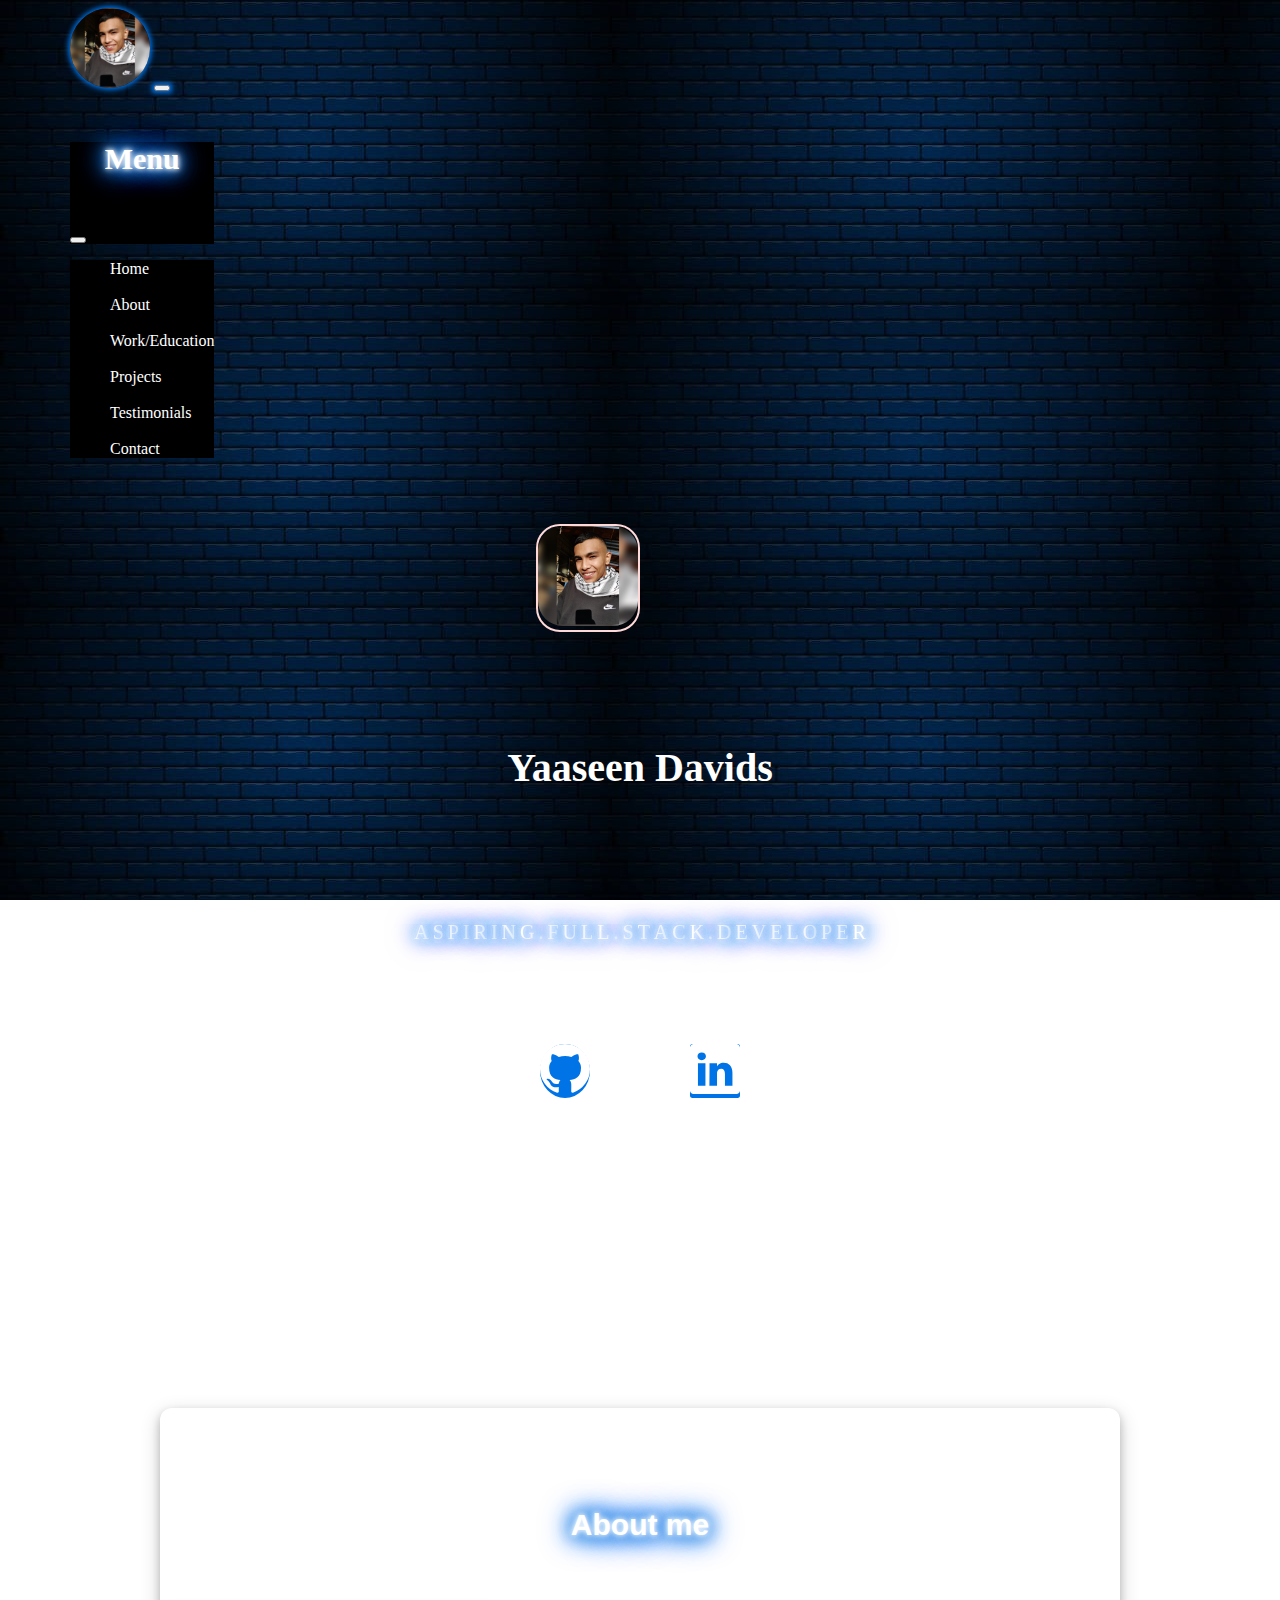
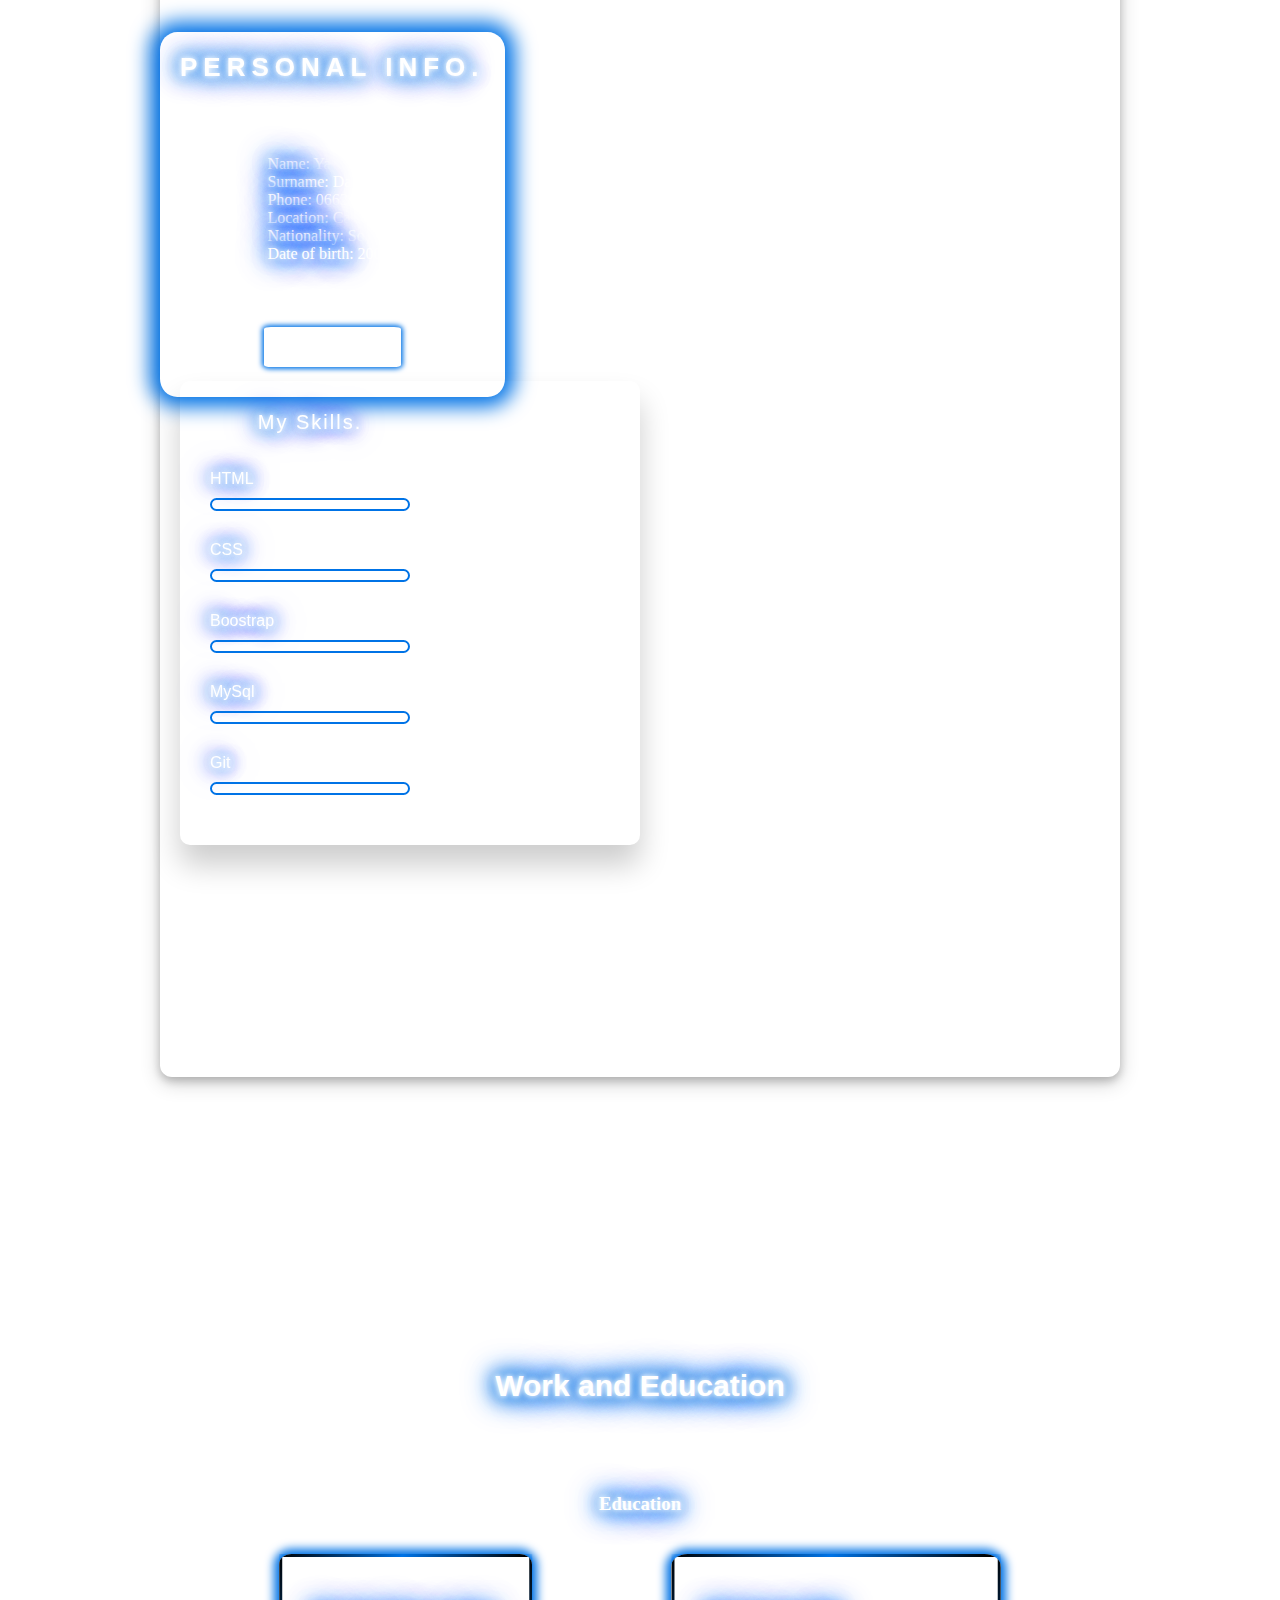
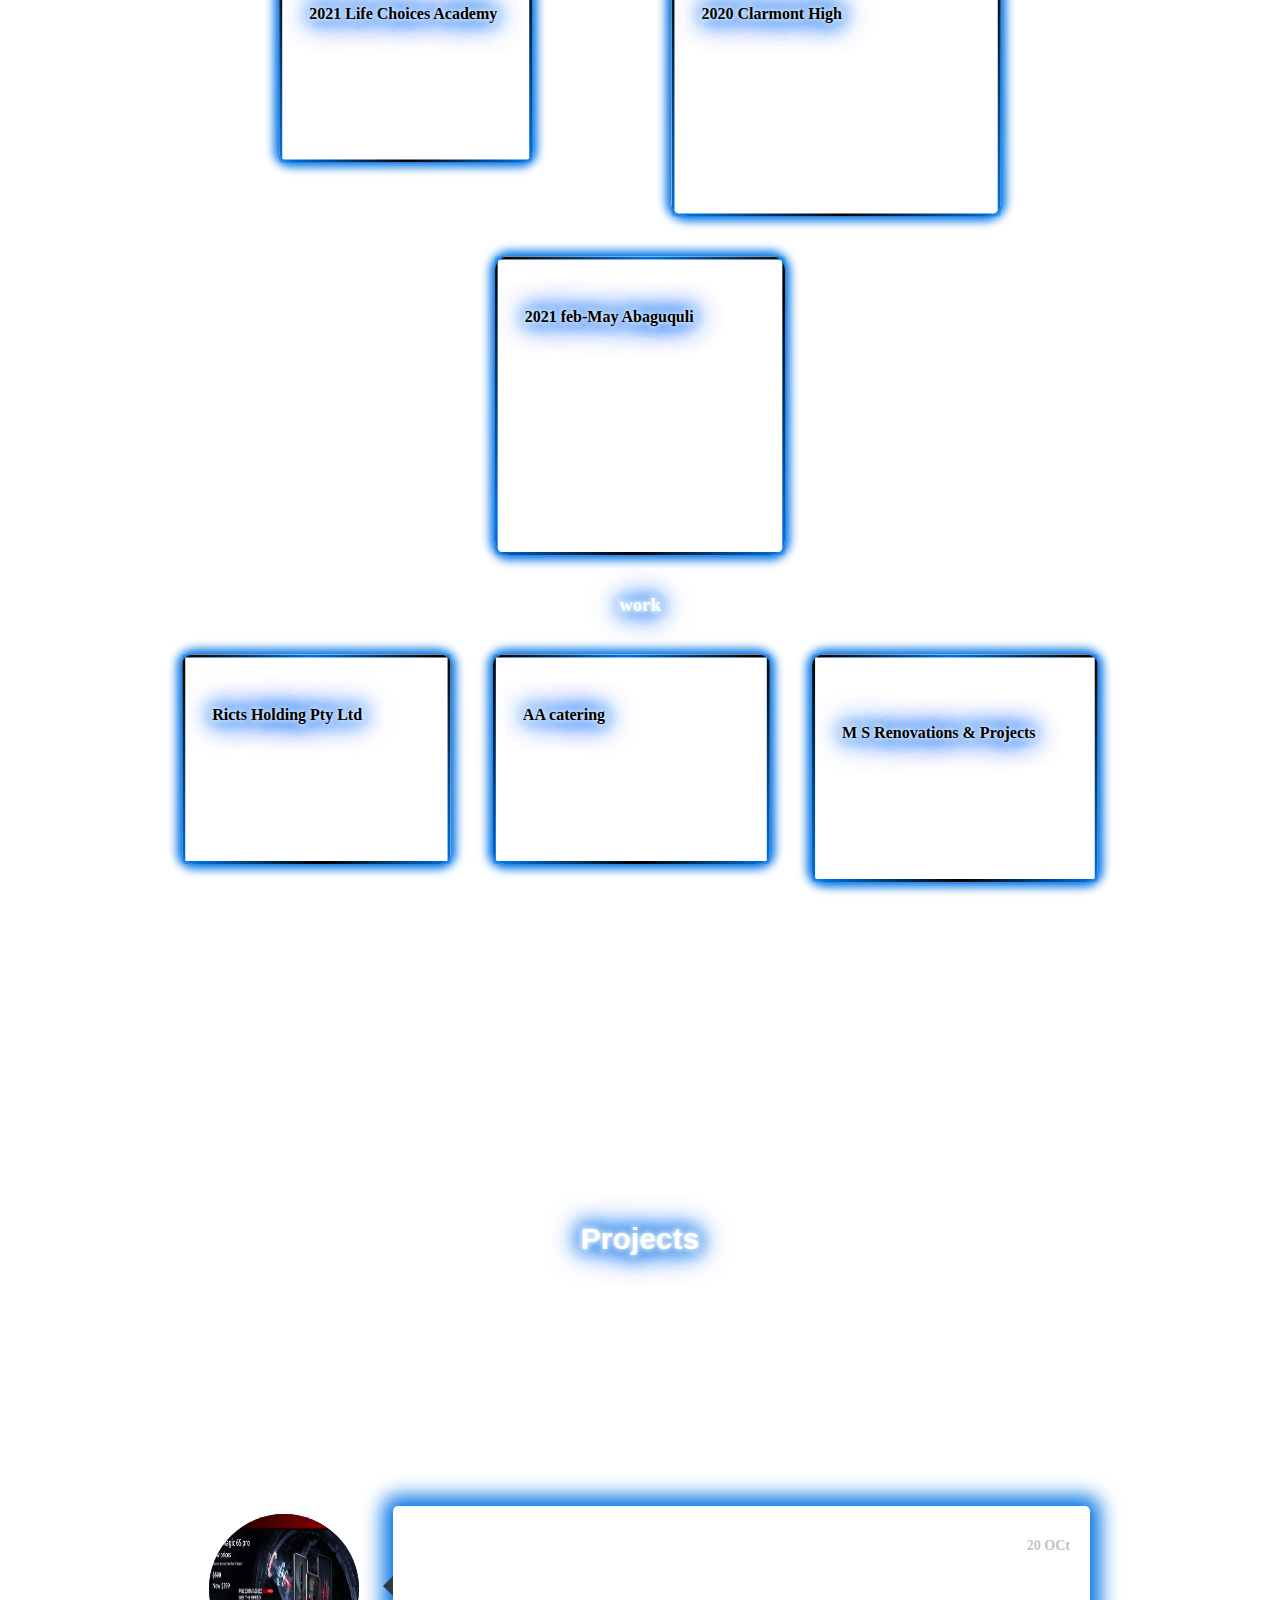
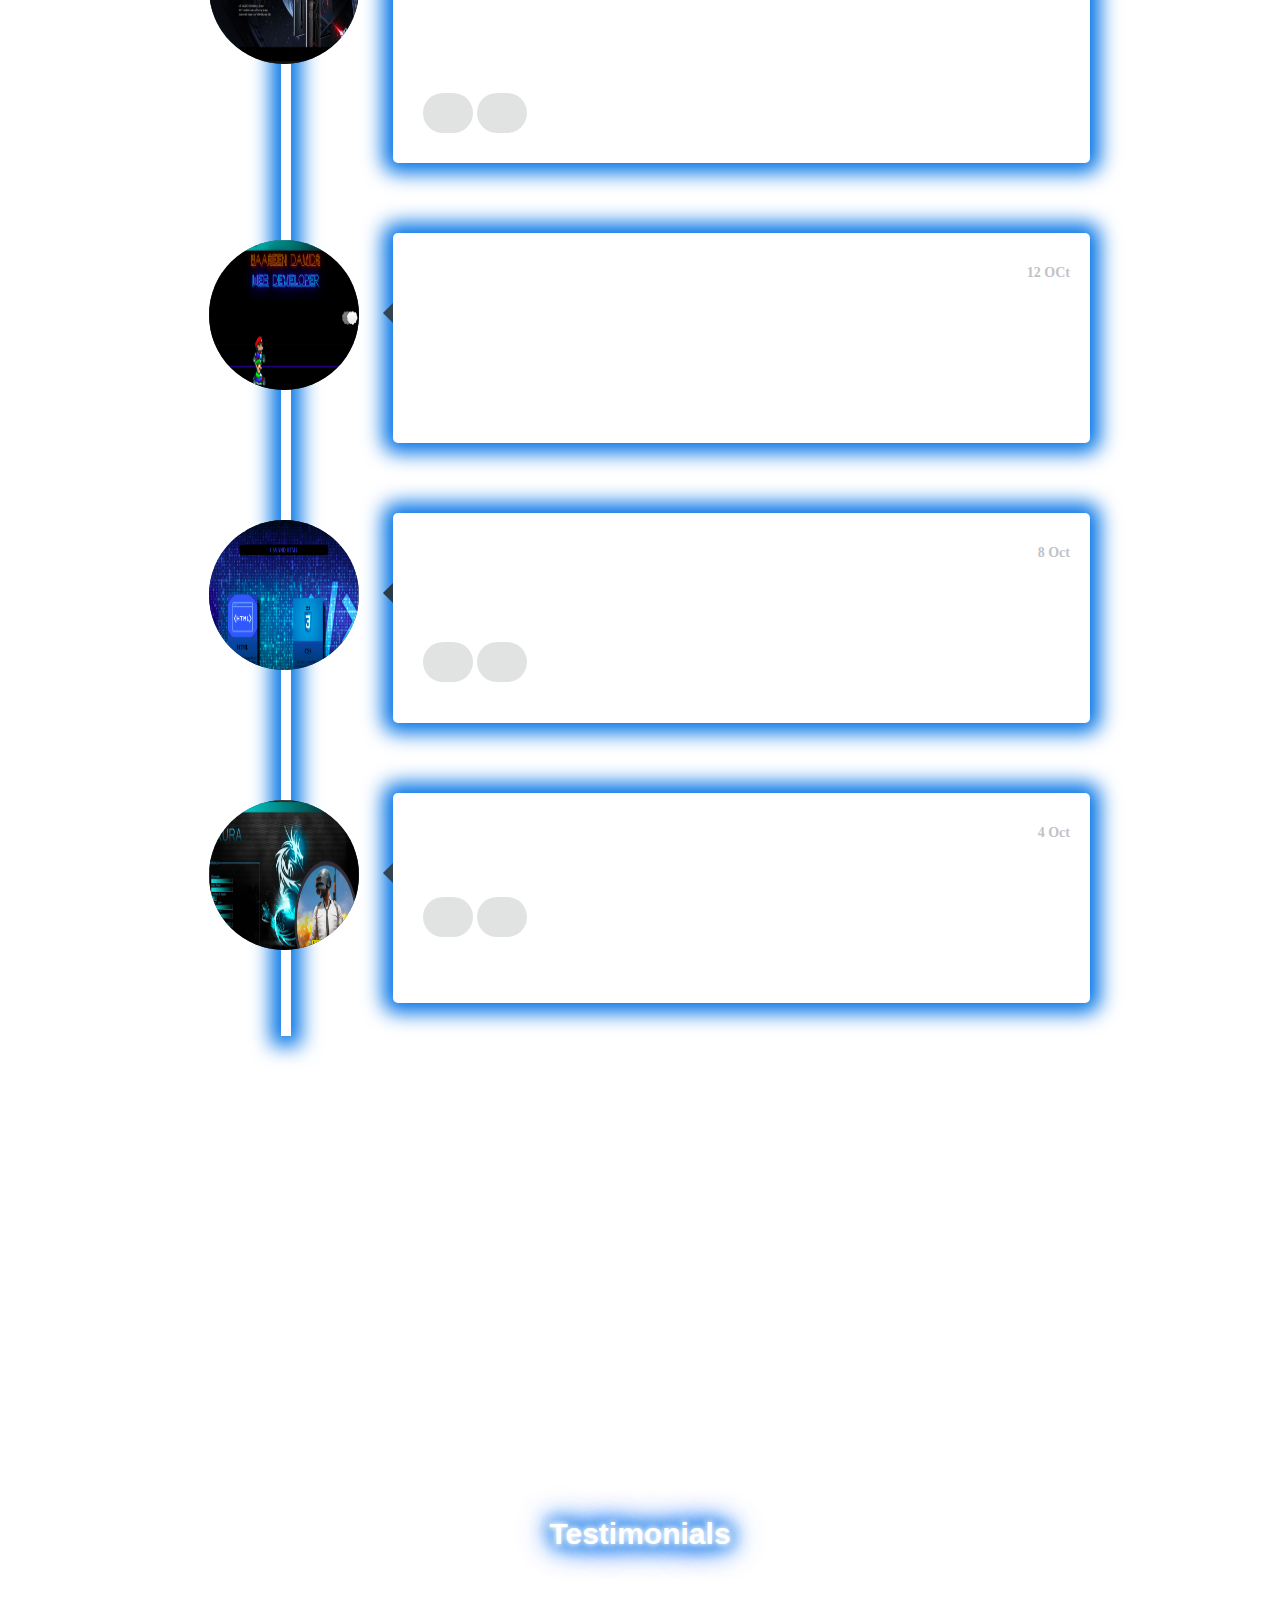
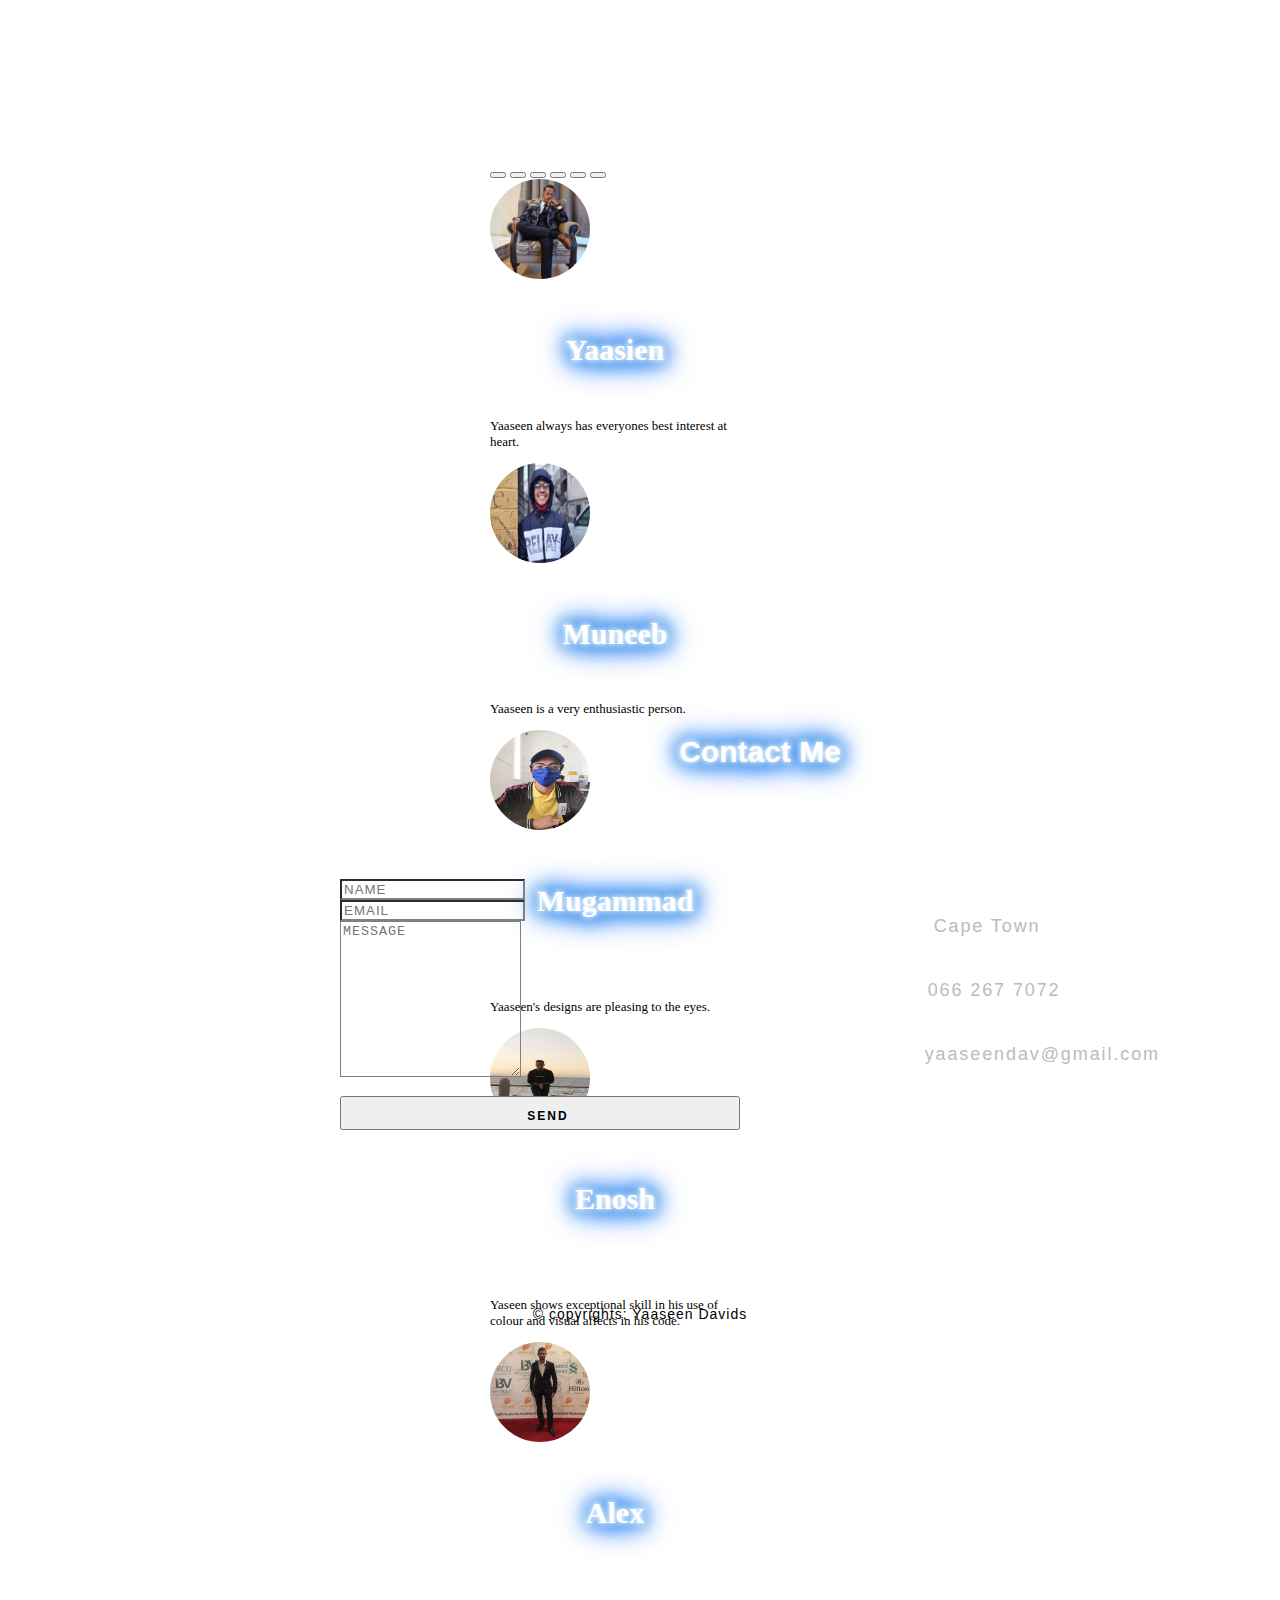
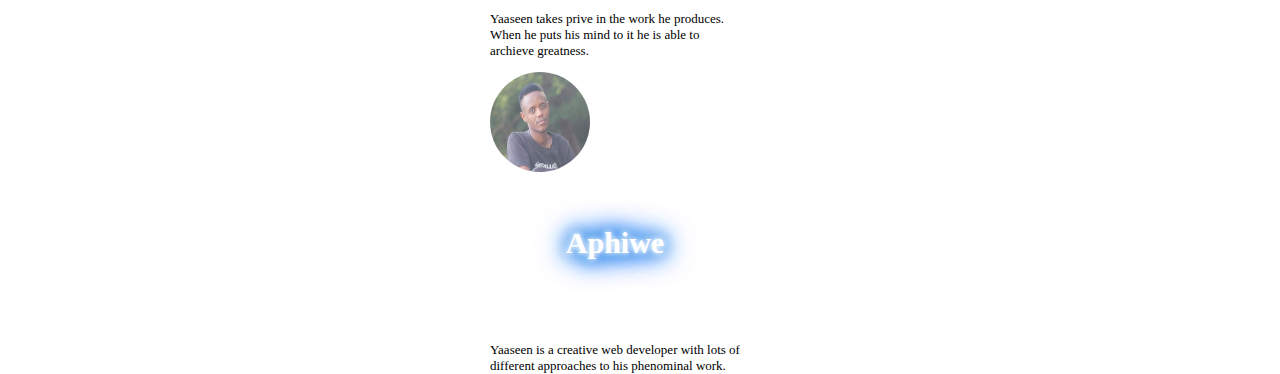
==== commit 303c7fbc: "first" ====
--- a/index.html
+++ b/index.html
@@ -25,13 +25,13 @@
   padding-bottom: 100px;
   margin-left: 40px;
   margin-right: 40px;
-  
- background-size: 100%;
+  background-attachment: fixed;
+ background-size: auto;
 }
 
 h1 {
   font-family: "Orbitron", sans-serif;
-  font-size: 50px;
+  font-size: 30px;
 
   color: #fff;
   text-align: center;
@@ -352,8 +352,8 @@
           <br><br><br><br><br>
           
          
-          <section id="about">
-            <h2 style="font-size: 50px; margin-bottom: 50px;" class="animate__animated animate__flip" >About me</h2>
+          <div id="about">
+            <h1 >About me</h1>
            
           <div class="abs">
            <div class = "contents">
@@ -379,16 +379,16 @@
                 <button type="button" class="buttonDownload">Download CV</button>
                 </a>
             </div>
-       
-            
-      
+          </div>
+        
+        <br><br><br><br><br><br><br><br><br><br><br><br>
            <div class="wrapper">
           <div class="container">
-            
+           
             
             <div class="skills">
               <h2 class="skh">My Skills. </h2>
-              <br>
+              <br><br>
               <div class="details">
                 <span class="yisis">HTML</span>
                 <span class="percent">90%</span>
@@ -448,7 +448,7 @@
        </section>
        <br><br><br><br>
        <section id="work">
-         <h2 style="font-size: 50px; margin-bottom: 50px;" class="animate__animated animate__fadeInTopRight animate__delay-2s">Work and Education</h2>
+         <h1>Work and Education</h1>
 
          <h3 class="ed">Education</h3>
         <div class="wl">
@@ -542,7 +542,7 @@
       </div>
       </section>
        <section id="projects">
-        <h2 style="font-size: 50px; margin-bottom: 50px;">Projects</h2>
+        <h1 >Projects</h1>
         <div  class="sectionClass">
           <div class="row ">
             <div class="sectiontitle">
@@ -615,7 +615,7 @@
          
           <br><br><br>
           
-          <section id="testimonials"><h2 style="font-size: 50px; margin-bottom: 50px;">Testimonials</h2></section>
+          <section id="testimonials"><h1 >Testimonials</h1></section>
           <div id="carouselExampleDark" class="carousel carousel-secondary slide" data-bs-ride="carousel">
             <div class="carousel-indicators">
               <button type="button" data-bs-target="#carouselExampleDark" data-bs-slide-to="0" class="active" aria-current="true" aria-label="Slide 1"></button>
@@ -714,7 +714,7 @@
                     <br><br><br>
                       <section id="contact">
   
-                        <h2 style="font-size: 50px; margin-bottom: 50px;" >Contact Me</h2>
+                        <h1  >Contact Me</h1>
                         
                         <div class="contact-wrapper">
                         
--- a/styling/style.css
+++ b/styling/style.css
@@ -42,7 +42,6 @@
   top: 52%;
 }
 
-
 .buttonDownload:before {
   width: 10px;
   height: 2px;
@@ -50,7 +49,6 @@
   border-width: 0 2px 2px;
 }
 
-
 .buttonDownload:after {
   width: 0;
   height: 0;
@@ -75,9 +73,7 @@
   animation-play-state: running;
 }
 
-
 @keyframes downloadArrow {
-  
   0% {
     margin-top: -7px;
     opacity: 1;
@@ -117,7 +113,7 @@
 
 #about {
   display: grid;
- 
+
   min-height: 70vh;
   width: 75vw;
   margin: 0 auto;
@@ -147,6 +143,7 @@
   box-shadow: 0px 0px 20px 10px #0073e6;
   border-left: transparent;
   width: fit-content;
+  margin: auto;
 }
 .contents h2 {
   text-transform: uppercase;
@@ -174,8 +171,6 @@
   margin: 0 auto;
 }
 
-
-
 @media (max-width: 900px) {
   section {
     grid-template-columns: 1fr;
@@ -223,21 +218,18 @@
   transform-style: preserve-3d;
 }
 
-
 .flip-card:hover .flip-card-inner {
   transform: rotateY(180deg);
 }
-
 
 .flip-card-front,
 .flip-card-back {
   position: absolute;
   width: 100%;
   height: 250px;
-  -webkit-backface-visibility: hidden; 
+  -webkit-backface-visibility: hidden;
   backface-visibility: hidden;
 }
-
 
 .flip-card-front {
   background-color: #0073e6;
@@ -245,7 +237,6 @@
   height: 250px;
 }
 
- 
 .flip-card-back {
   background-color: #0073e6;
   color: white;
@@ -313,9 +304,7 @@
   max-width: 840px;
 }
 
-
 .form-horizontal {
- 
   max-width: 400px;
   font-family: "Lato";
   font-weight: 400;
@@ -354,11 +343,9 @@
   transform: translate3d(0px, -29px, 0px);
 }
 
-
 .direct-contact-container {
   max-width: 400px;
 }
-
 
 .contact-list {
   list-style-type: none;
@@ -399,7 +386,6 @@
   color: #fff;
   text-decoration: none;
 }
-
 
 .social-media-list {
   position: relative;
@@ -467,7 +453,6 @@
   border-color: rgba(255, 255, 255, 0.6);
 }
 
-
 @media screen and (max-width: 850px) {
   .contact-wrapper {
     display: flex;
@@ -561,9 +546,7 @@
   max-width: 840px;
 }
 
-
 .form-horizontal {
-  
   max-width: 400px;
   font-family: "Lato";
   font-weight: 400;
@@ -602,11 +585,9 @@
   transform: translate3d(0px, -29px, 0px);
 }
 
-
 .direct-contact-container {
   max-width: 400px;
 }
-
 
 .contact-list {
   list-style-type: none;
@@ -692,7 +673,6 @@
   border-color: rgba(255, 255, 255, 0.6);
 }
 
-
 @media screen and (max-width: 850px) {
   .contact-wrapper {
     display: flex;
@@ -782,13 +762,13 @@
   margin-top: 10px;
 }
 .wrapper {
-  width: 40%;
-  min-width: 590px;
-  position: relative;
+  width: fit-content;
+  min-width: auto;
+margin: auto;
   transform: translate(-50%, -50%);
-  left: 50%;
-  top: 40%;
+  position: relative;
   background-color: transparent;
+ 
 }
 .container {
   width: 100%;
@@ -836,6 +816,10 @@
 }
 .skills:not(:last-child) {
   margin-bottom: 30px;
+  
+}
+.skills{
+  width: 200px;
 }
 #html-bar {
   animation: html-fill 3s forwards;
@@ -943,6 +927,8 @@
   justify-content: center;
   flex-wrap: nowrap;
   align-items: center;
+  width: fit-content;
+  
 }
 .icon {
   display: flex;
@@ -971,22 +957,31 @@
   .buttonDownload {
     width: 100px;
     margin-top: 0%;
-  }/* Begin Media Queries*//* Begin Media Queries*/
+  } /* Begin Media Queries*/ /* Begin Media Queries*/
   .container {
     width: 100px;
   }
   .skills {
-    width: 100px;
+    width: 200px;
   }
   body {
-    
-    background-size: cover;
-    
+    background-size: 410px;
+    overflow-x: hidden;
+
+    background-repeat: repeat-y;
   }
   .form-horizontal {
     width: 300px;
   }
-  .send-button{
+  .send-button {
     width: 300px;
   }
 }
+@media screen and (max-width: 410px) {
+  h1 {
+    font-size: 20px;
+  }
+  h2 {
+    font-size: 20px;
+  }
+}
--- a/styling/timeline.css
+++ b/styling/timeline.css
@@ -349,7 +349,7 @@
   text-align: center;
   border-radius: 5%;
   width: fit-content;
-  height: 300px;
+  height: fit-content;
   margin: 20px;
 }
 
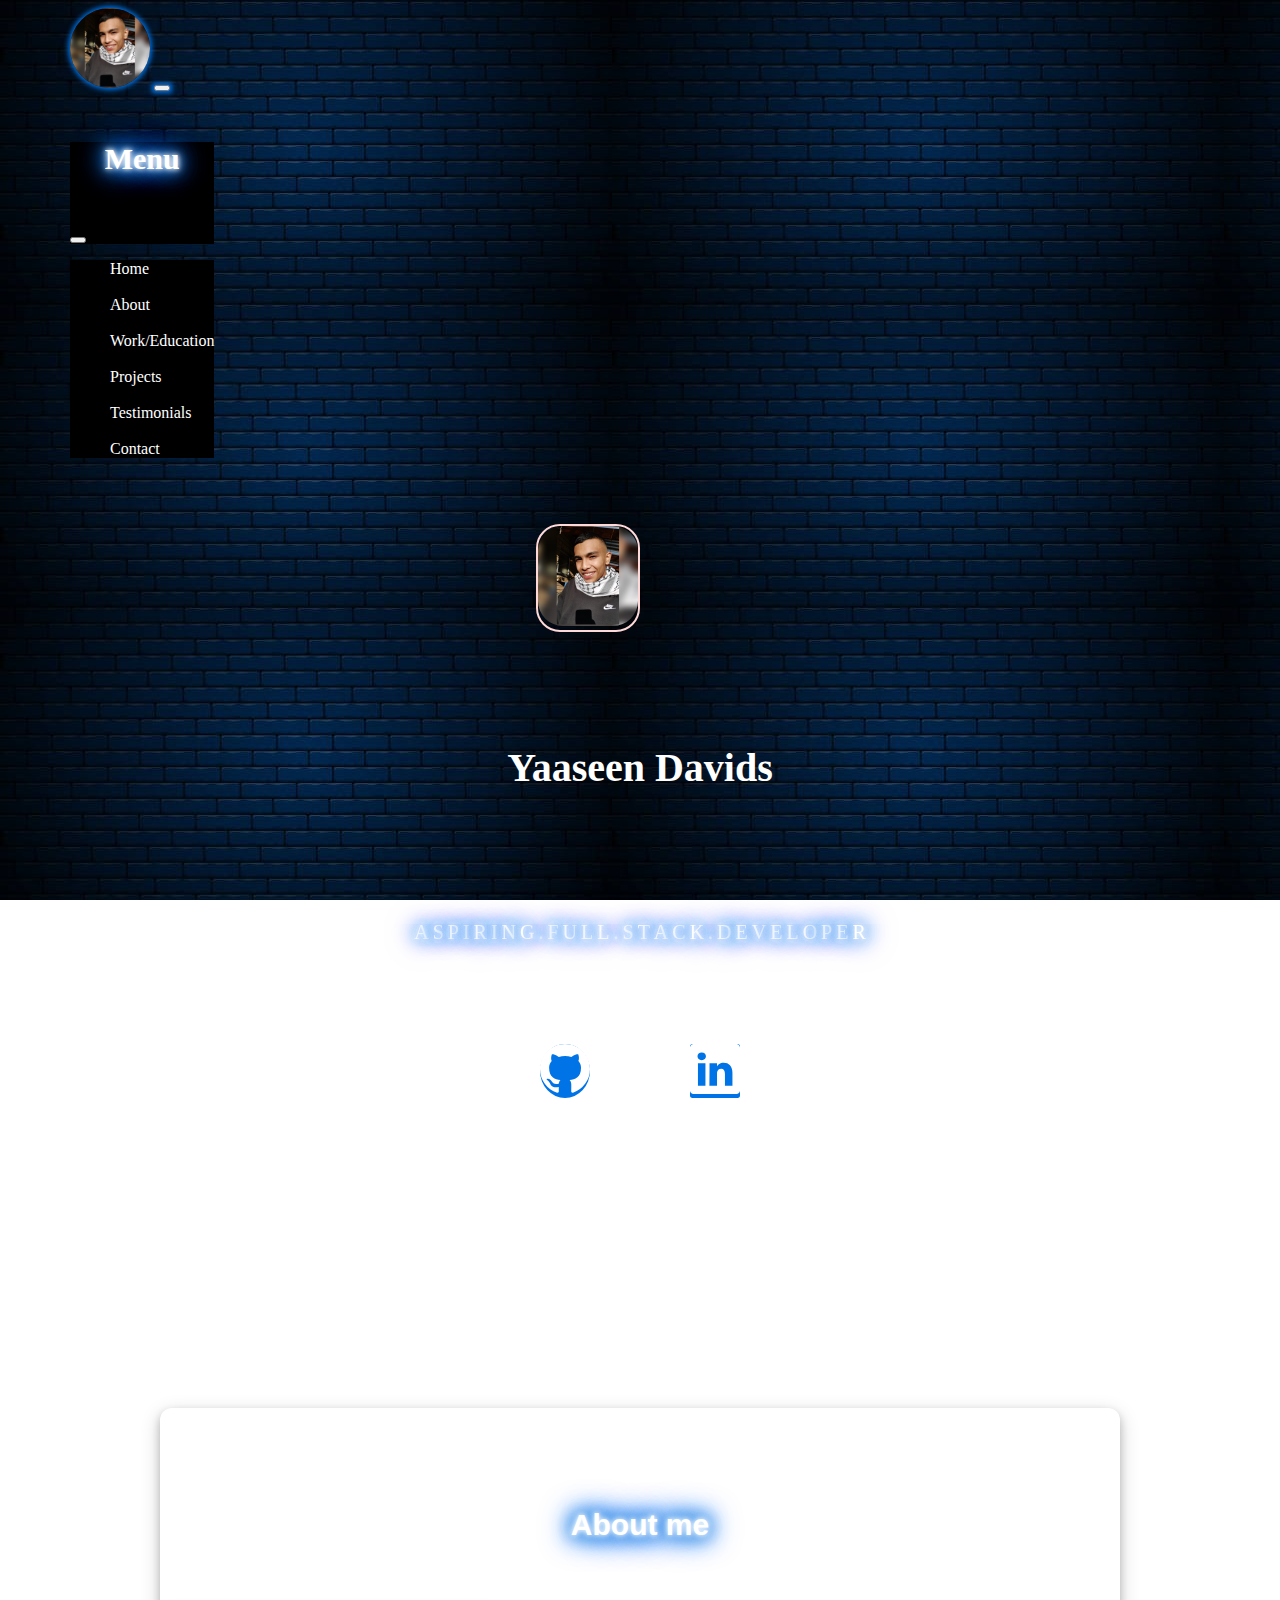
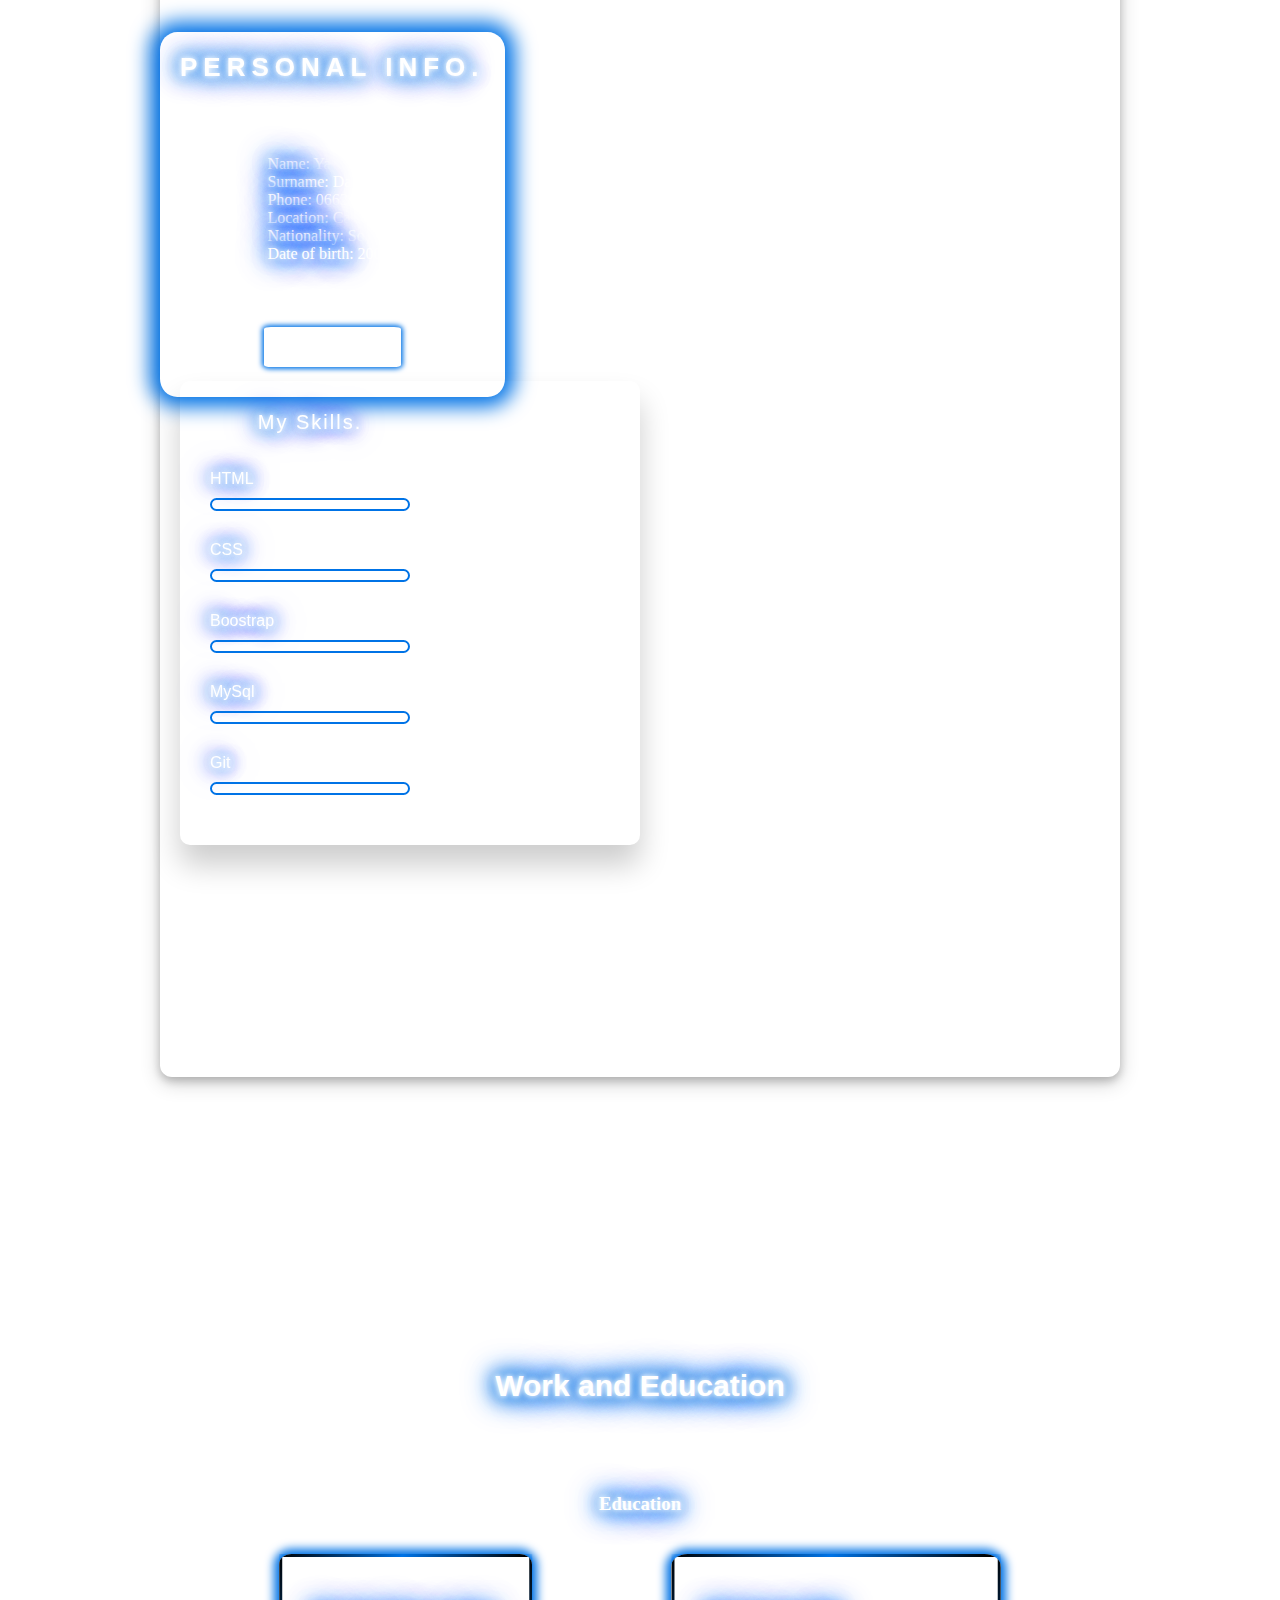
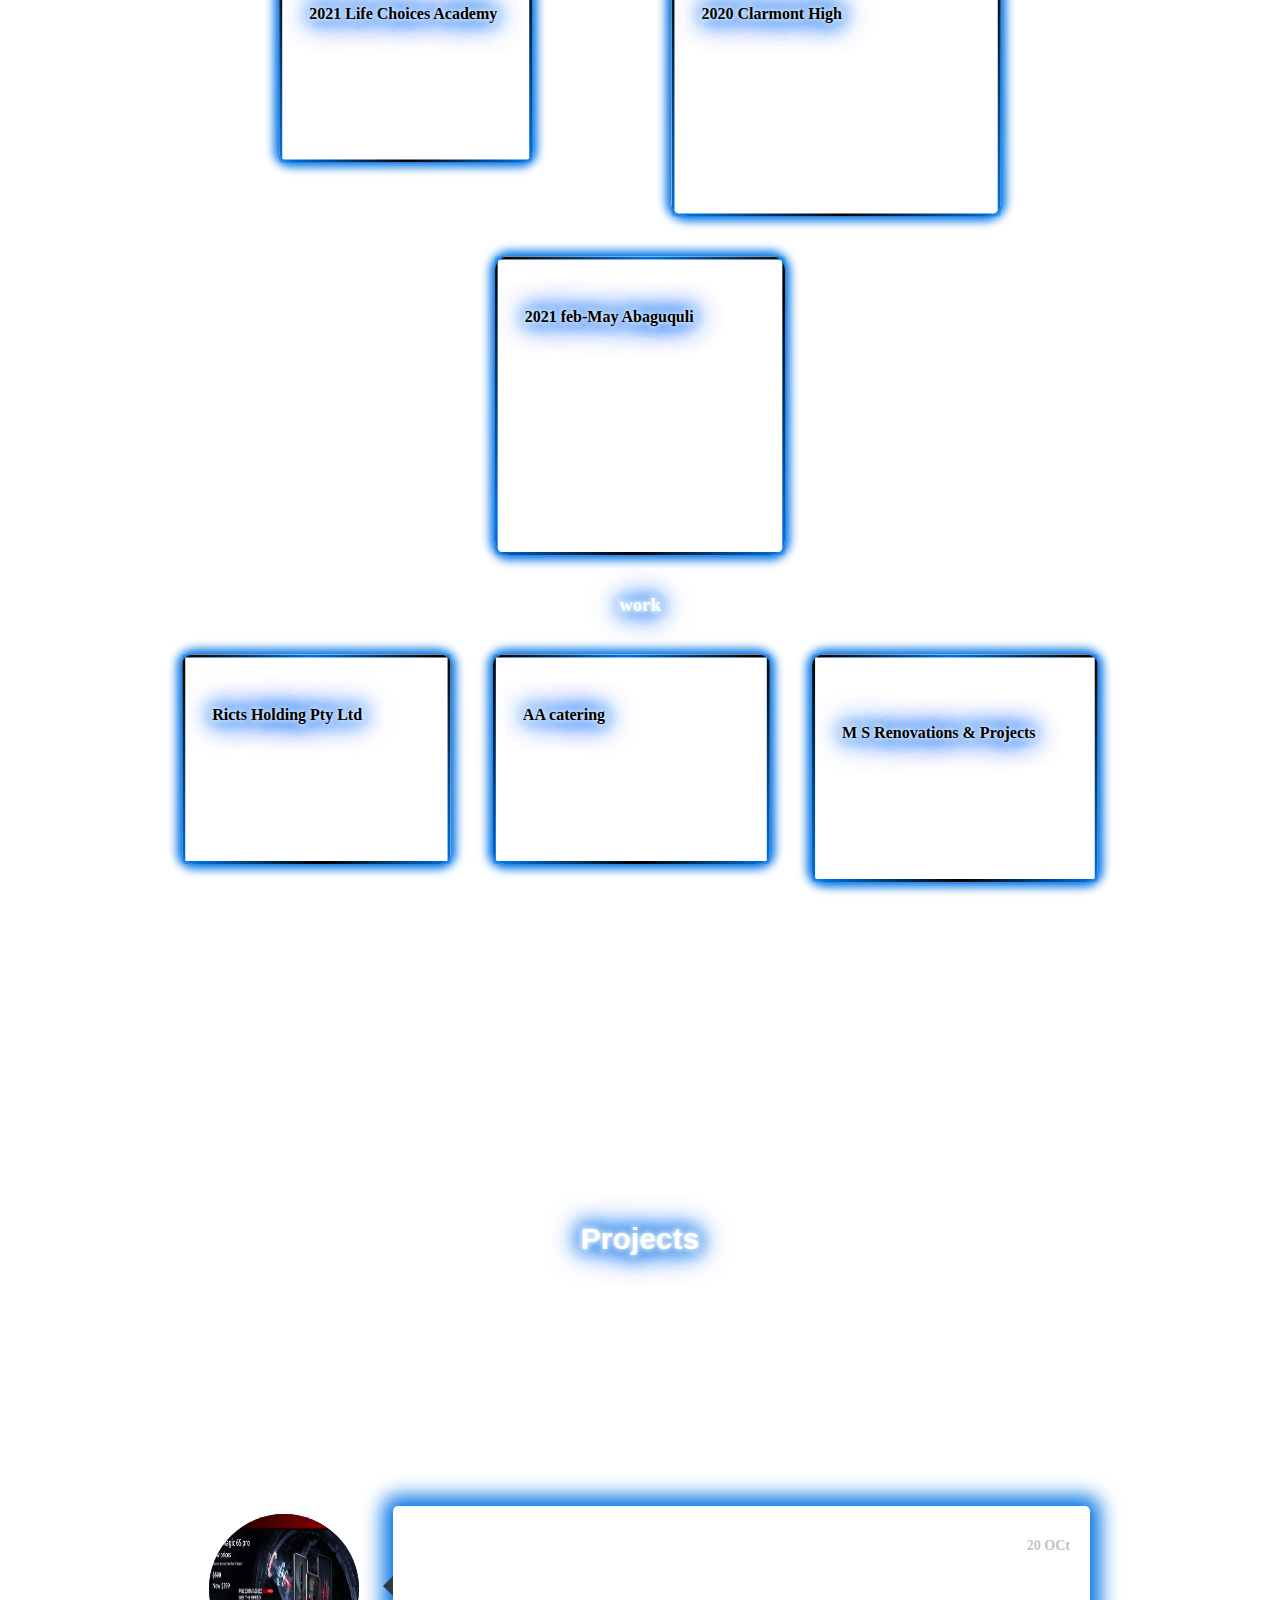
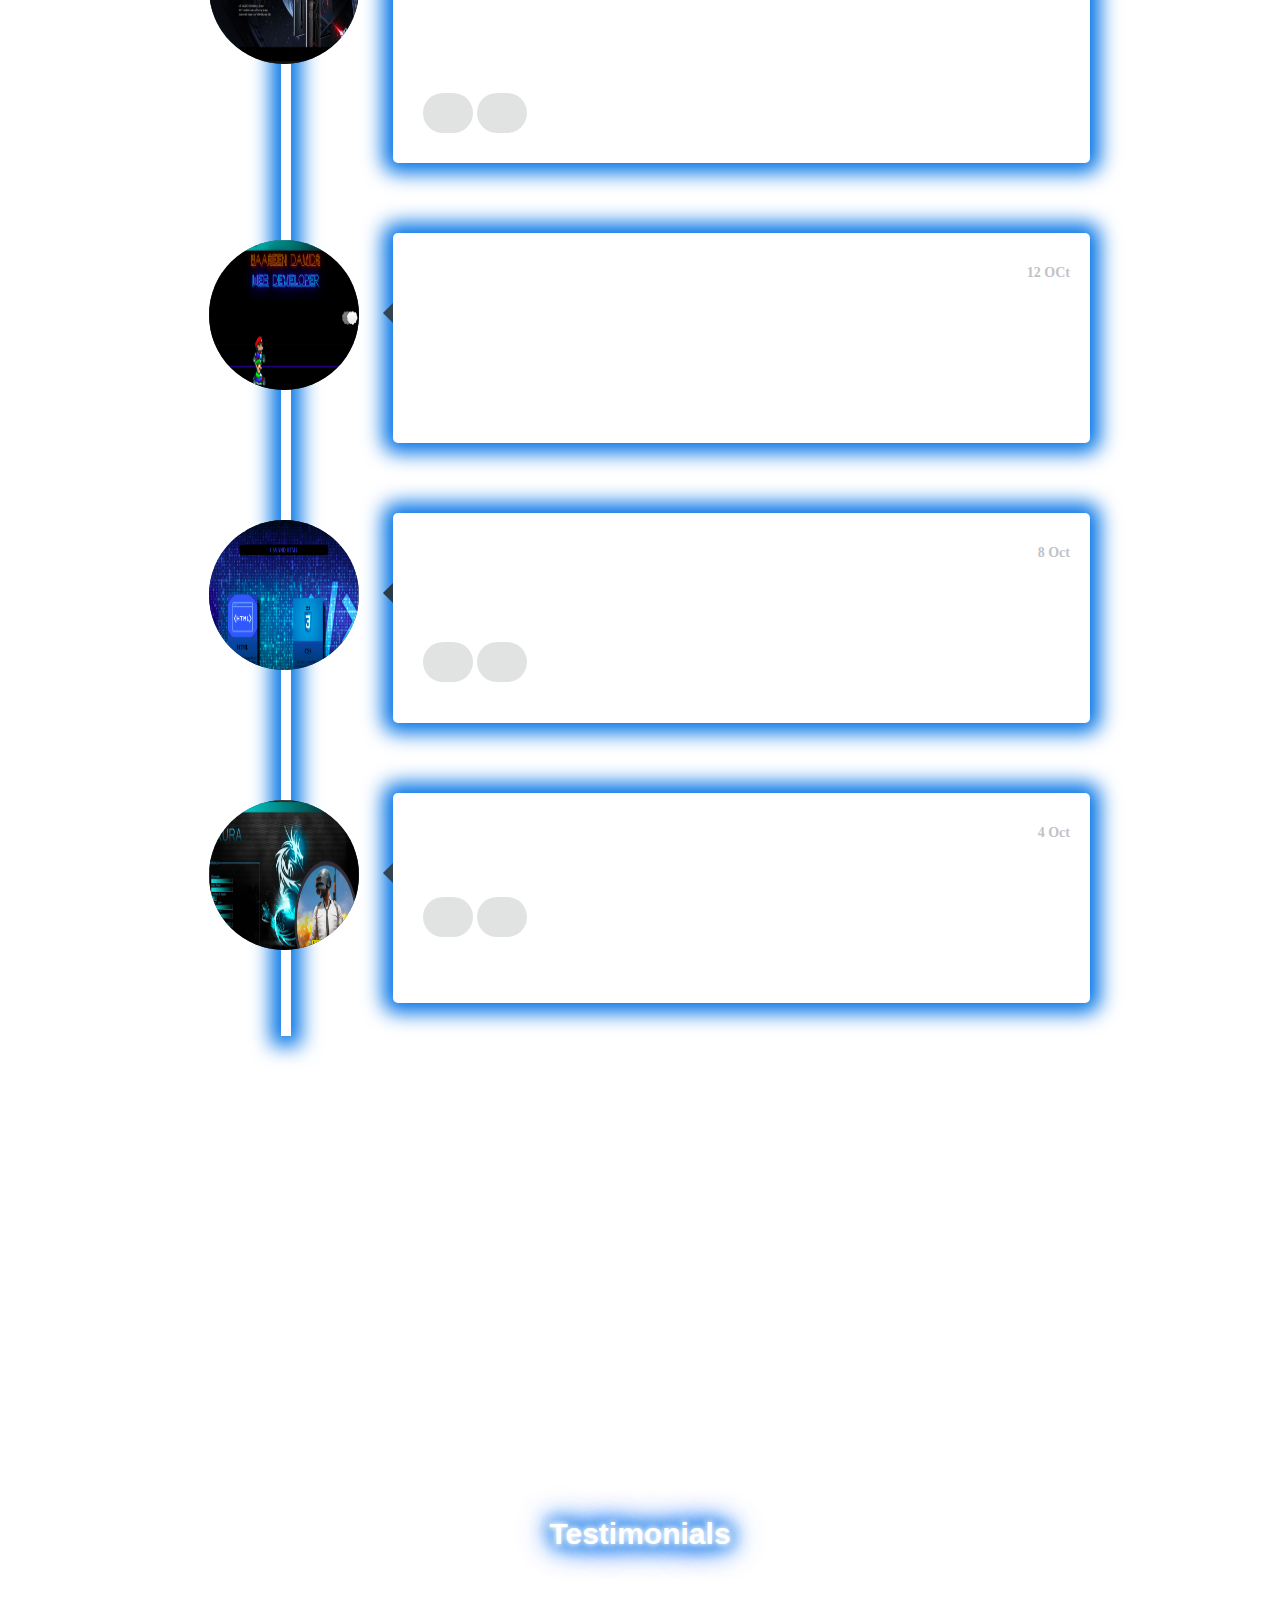
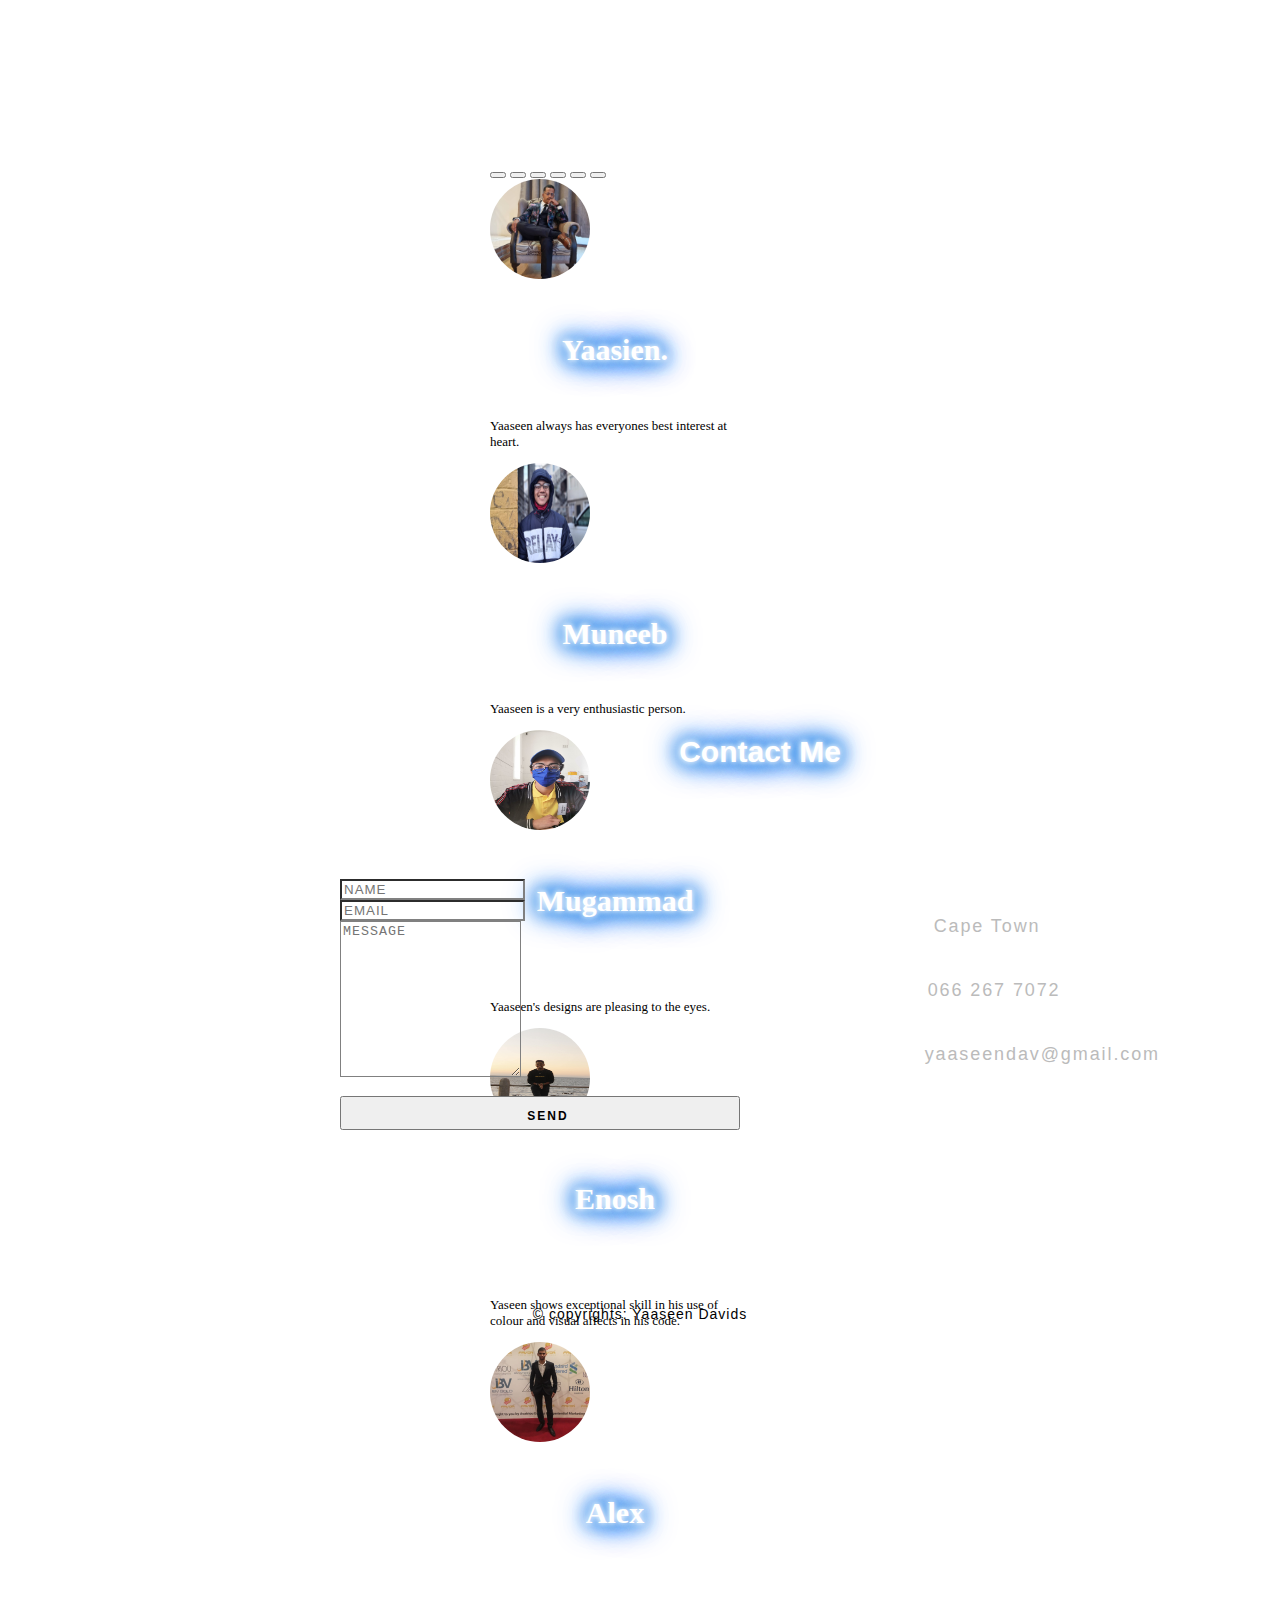
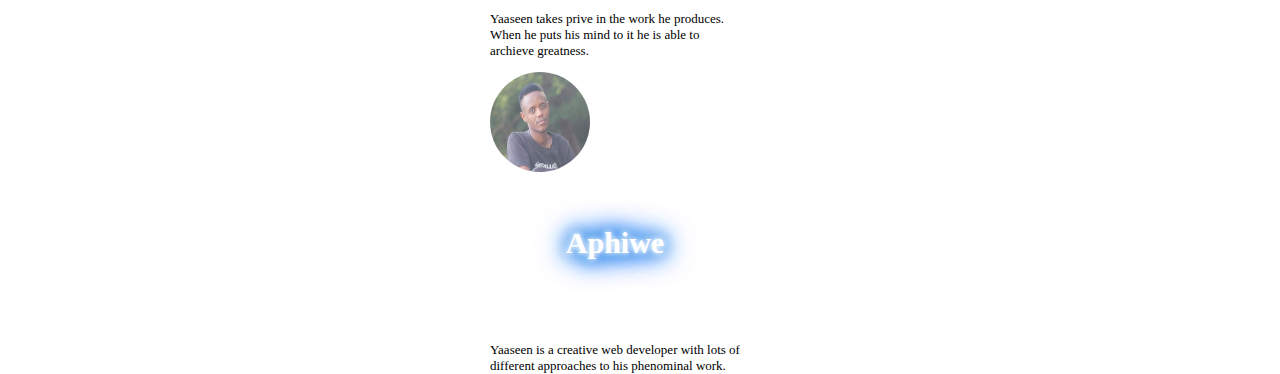
==== commit 4980cd0b: "test" ====
--- a/index.html
+++ b/index.html
@@ -634,7 +634,7 @@
                 
                 
                
-                  <h5 class="text-dark">Yaasien</h5>
+                  <h5 class="text-dark">Yaasien.</h5>
                   <p class="text-light">Yaaseen always has everyones best interest at heart.</p>
                 
                 
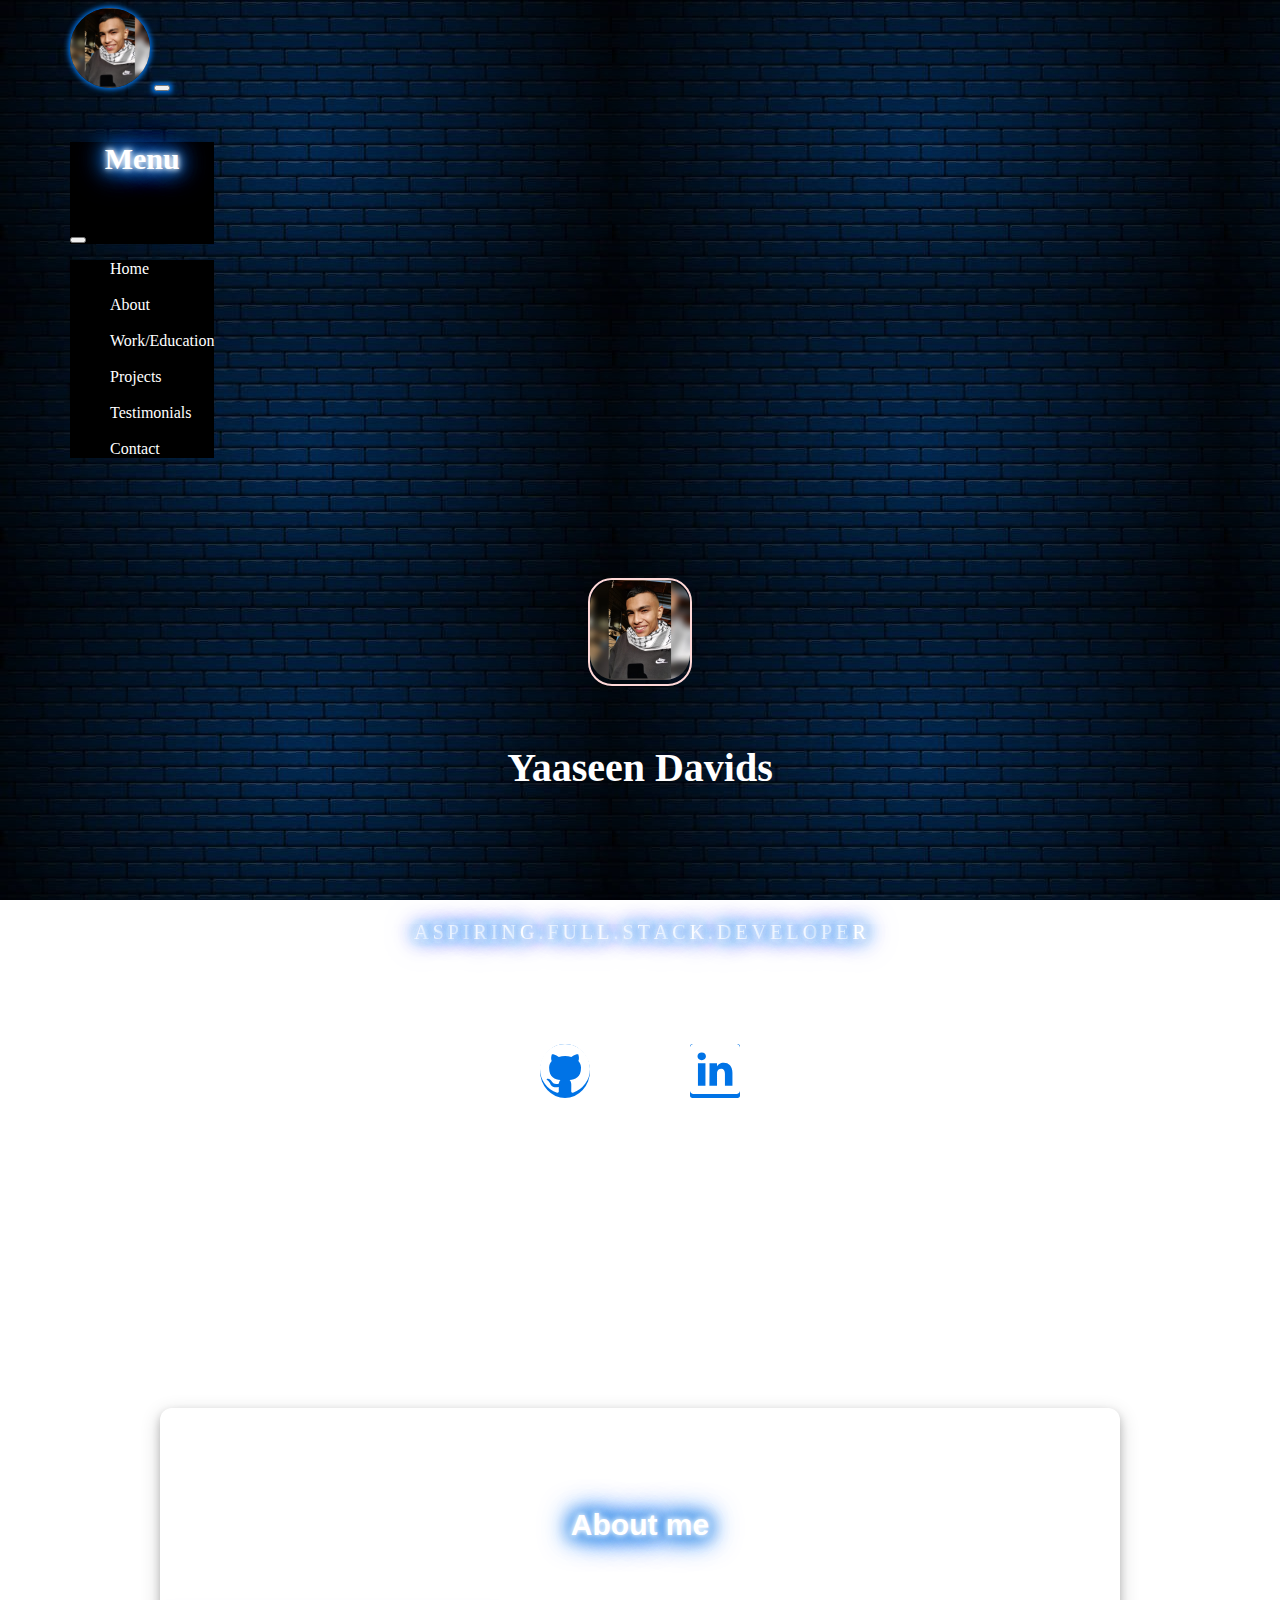
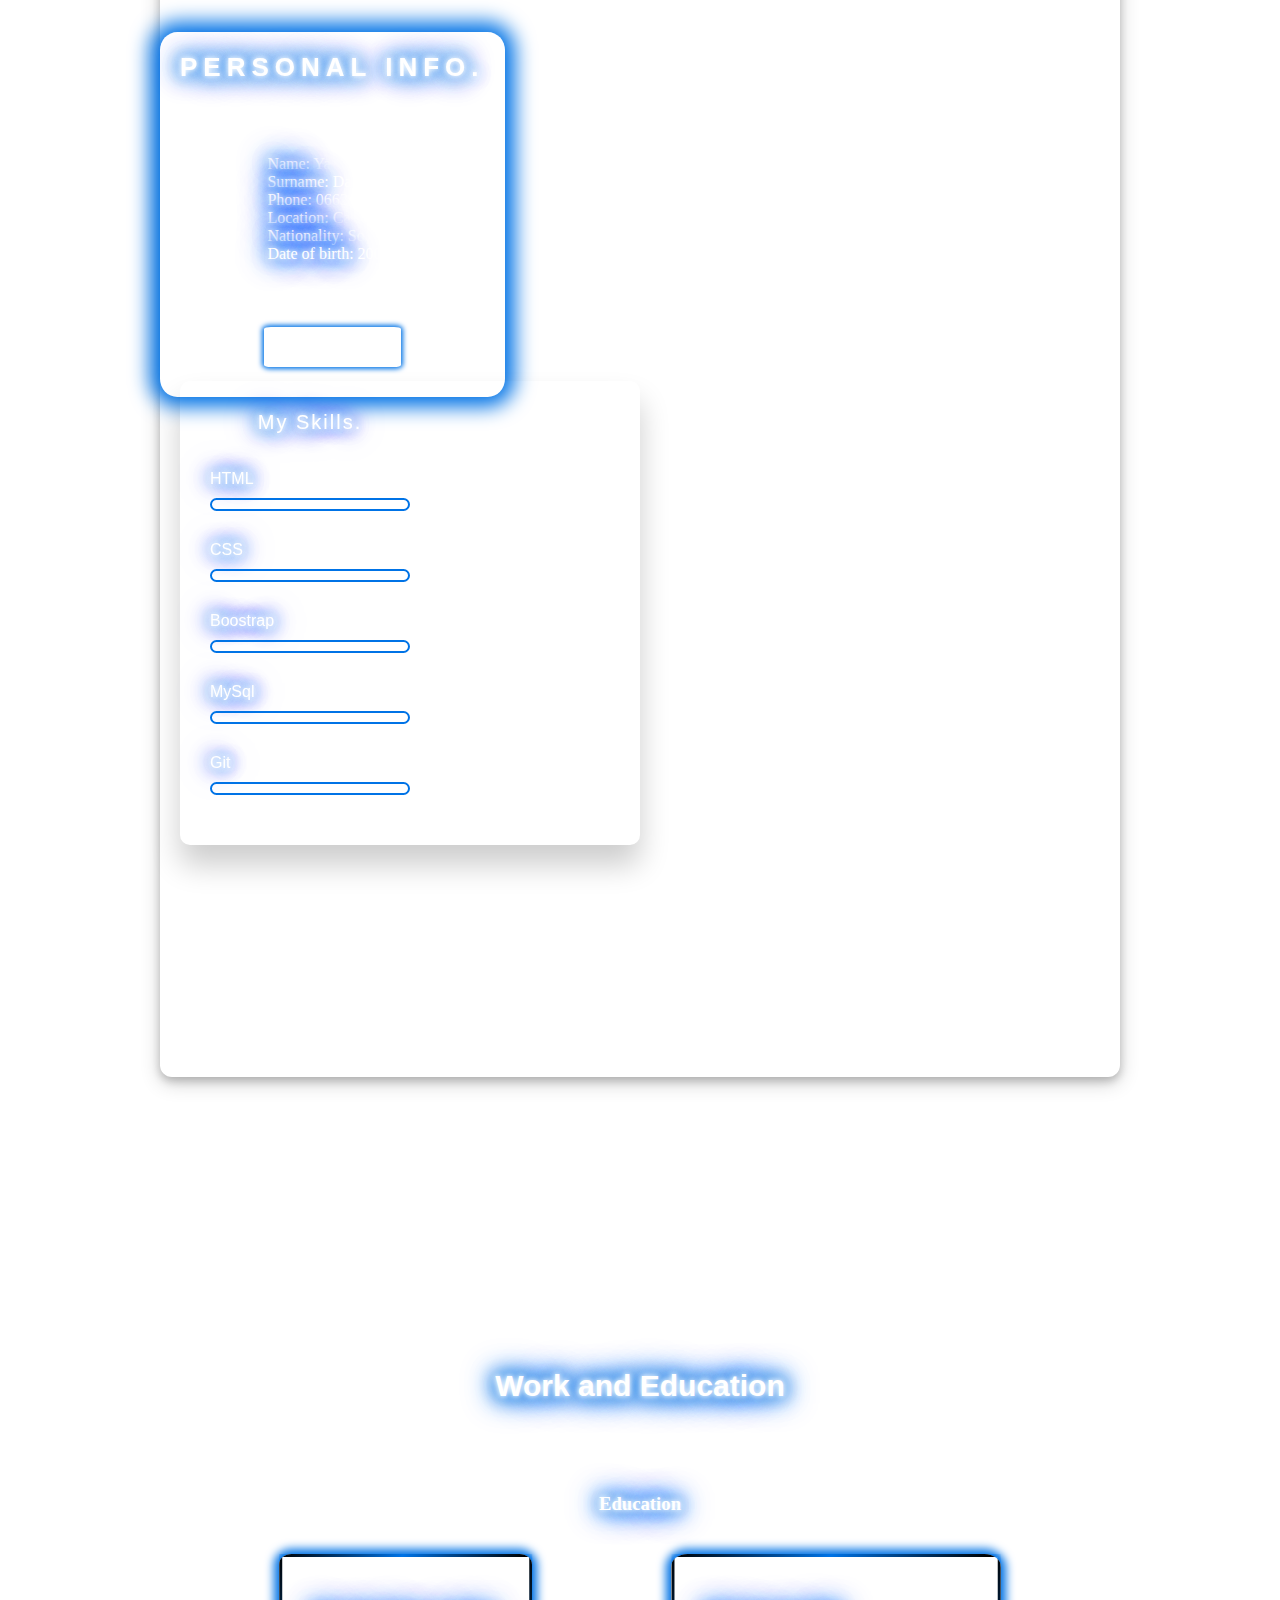
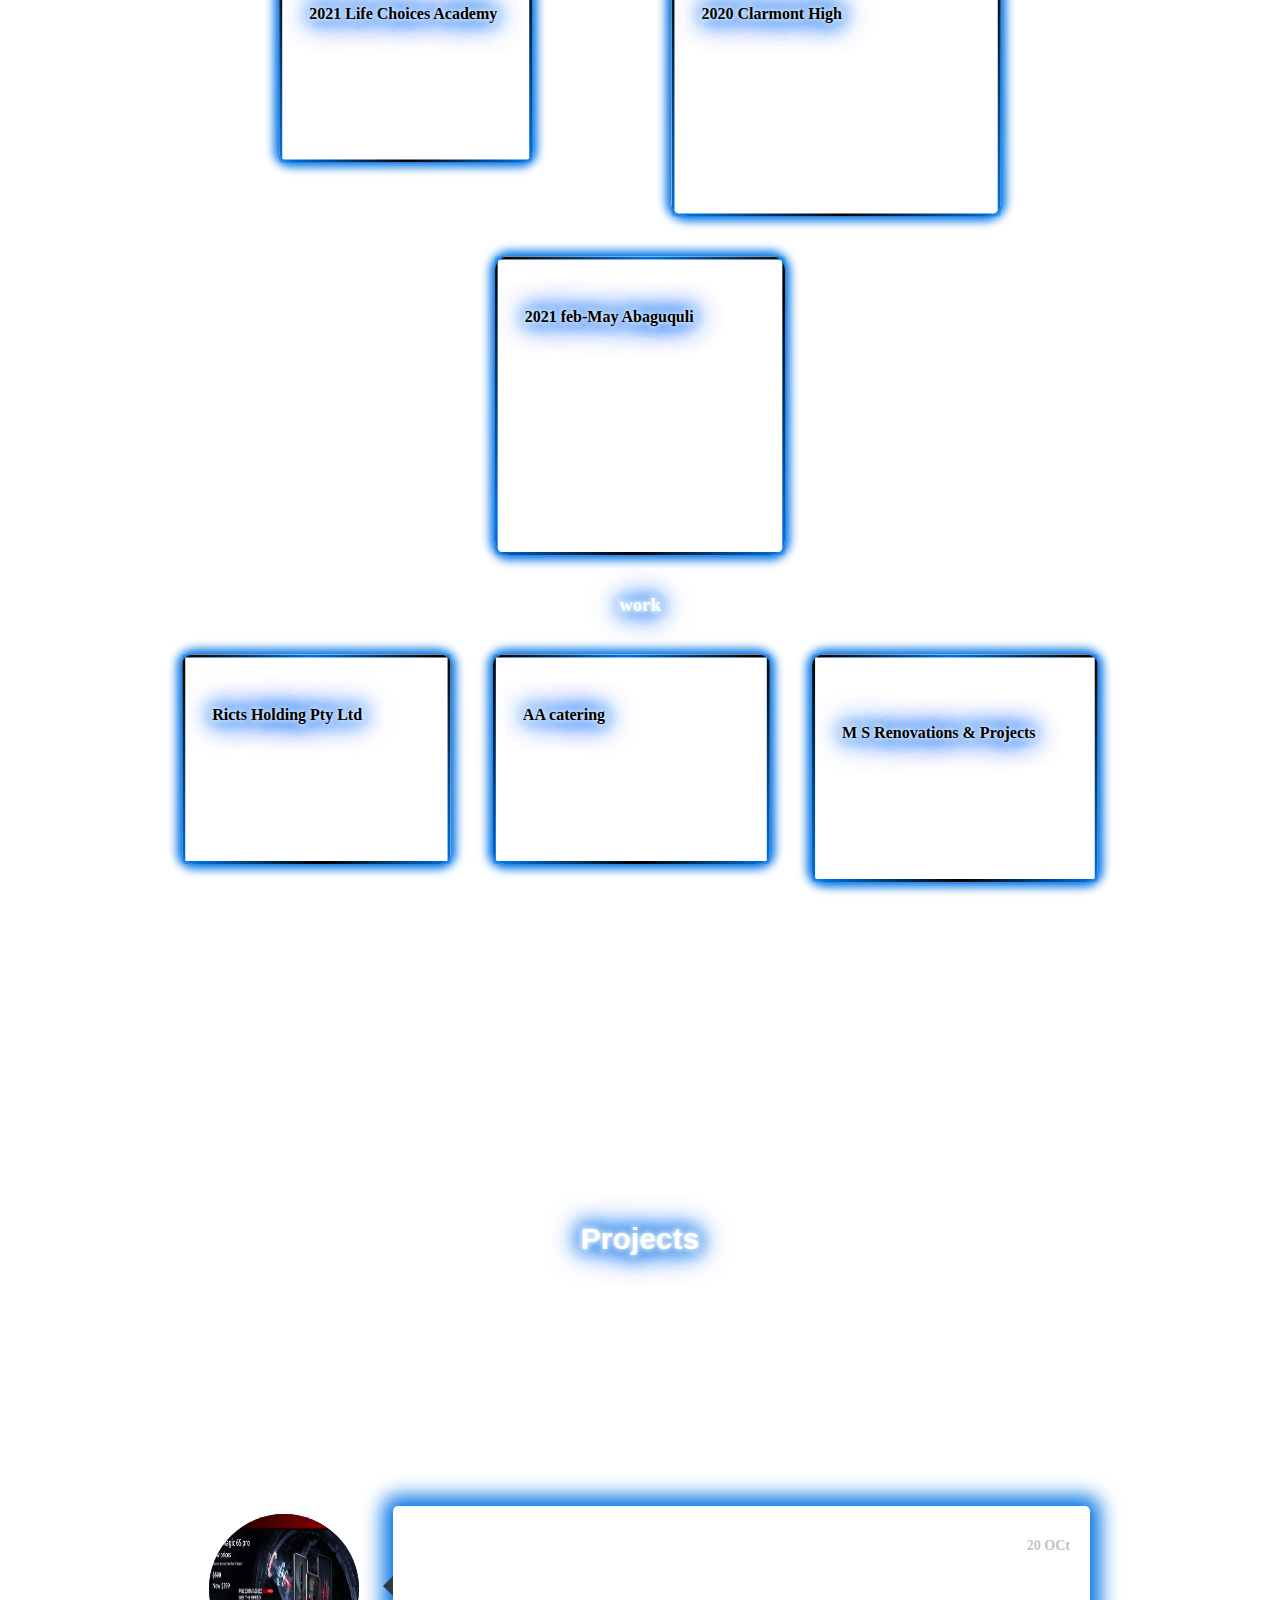
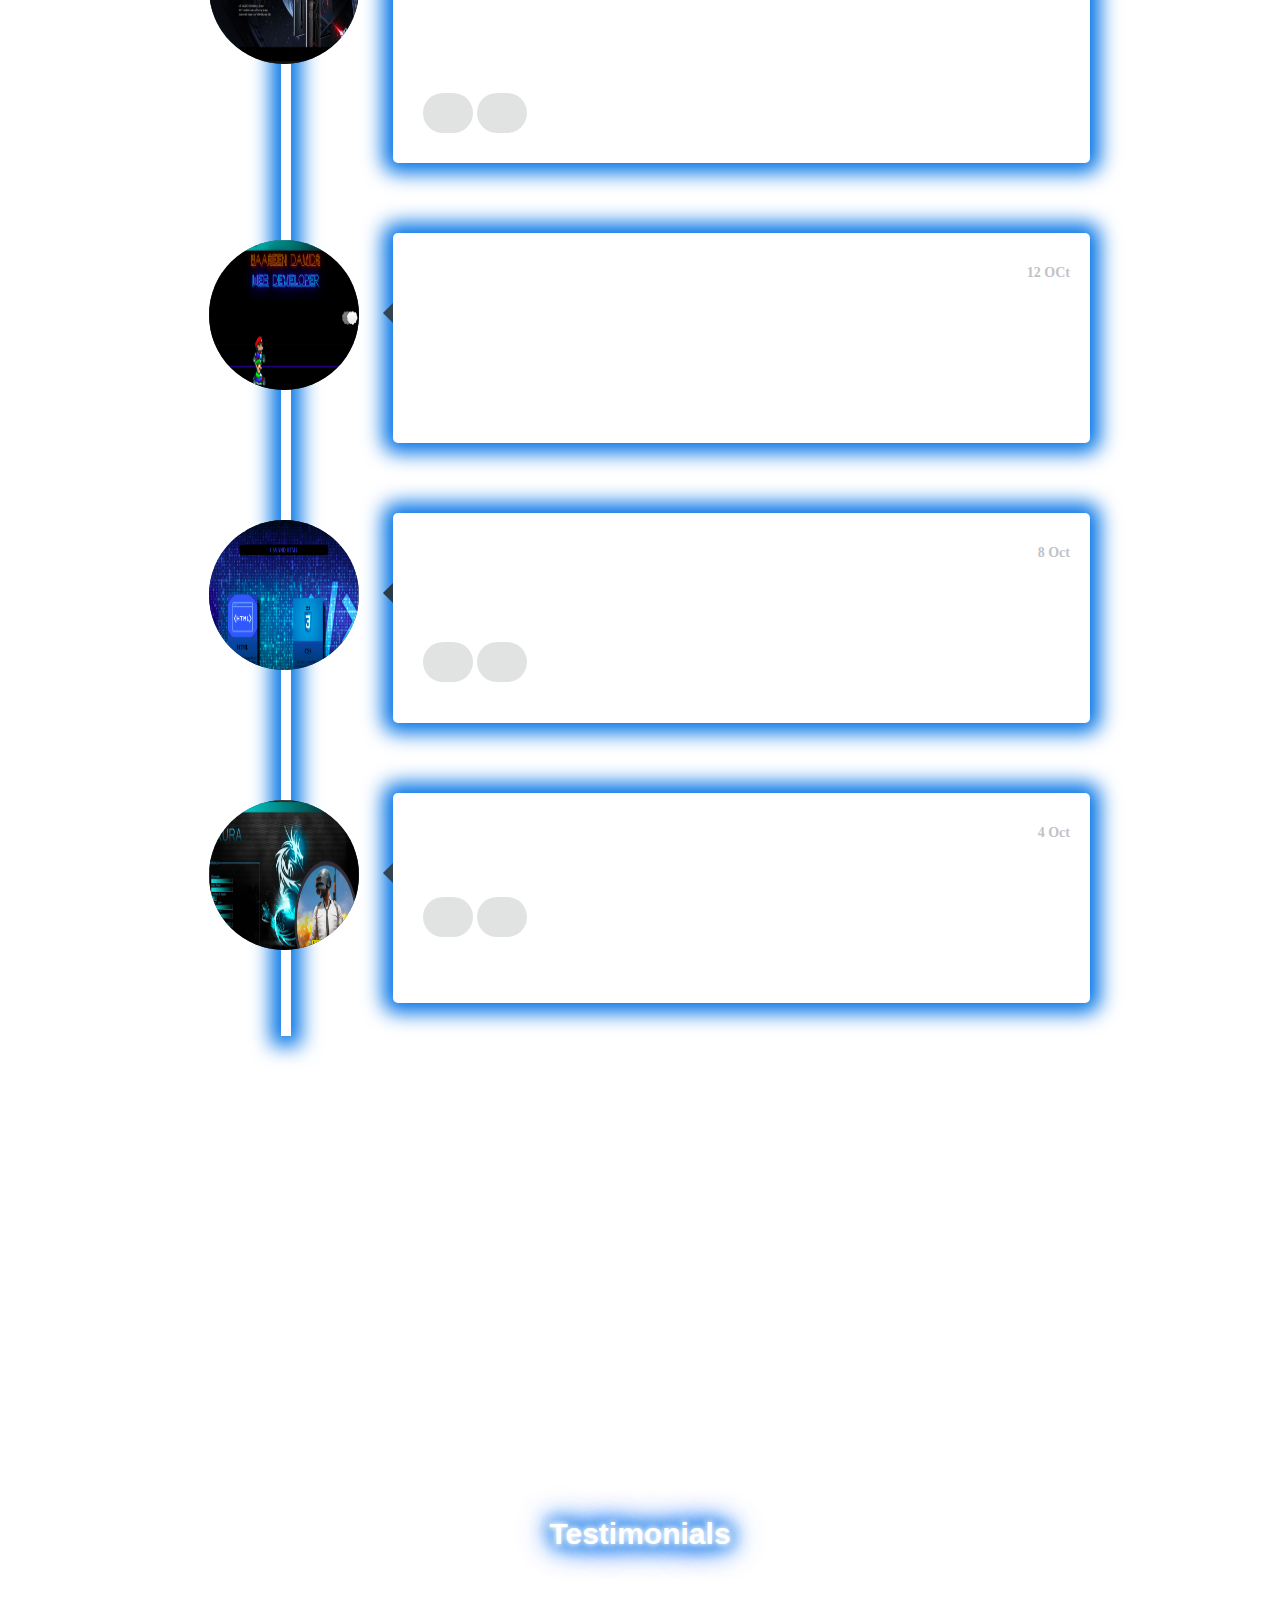
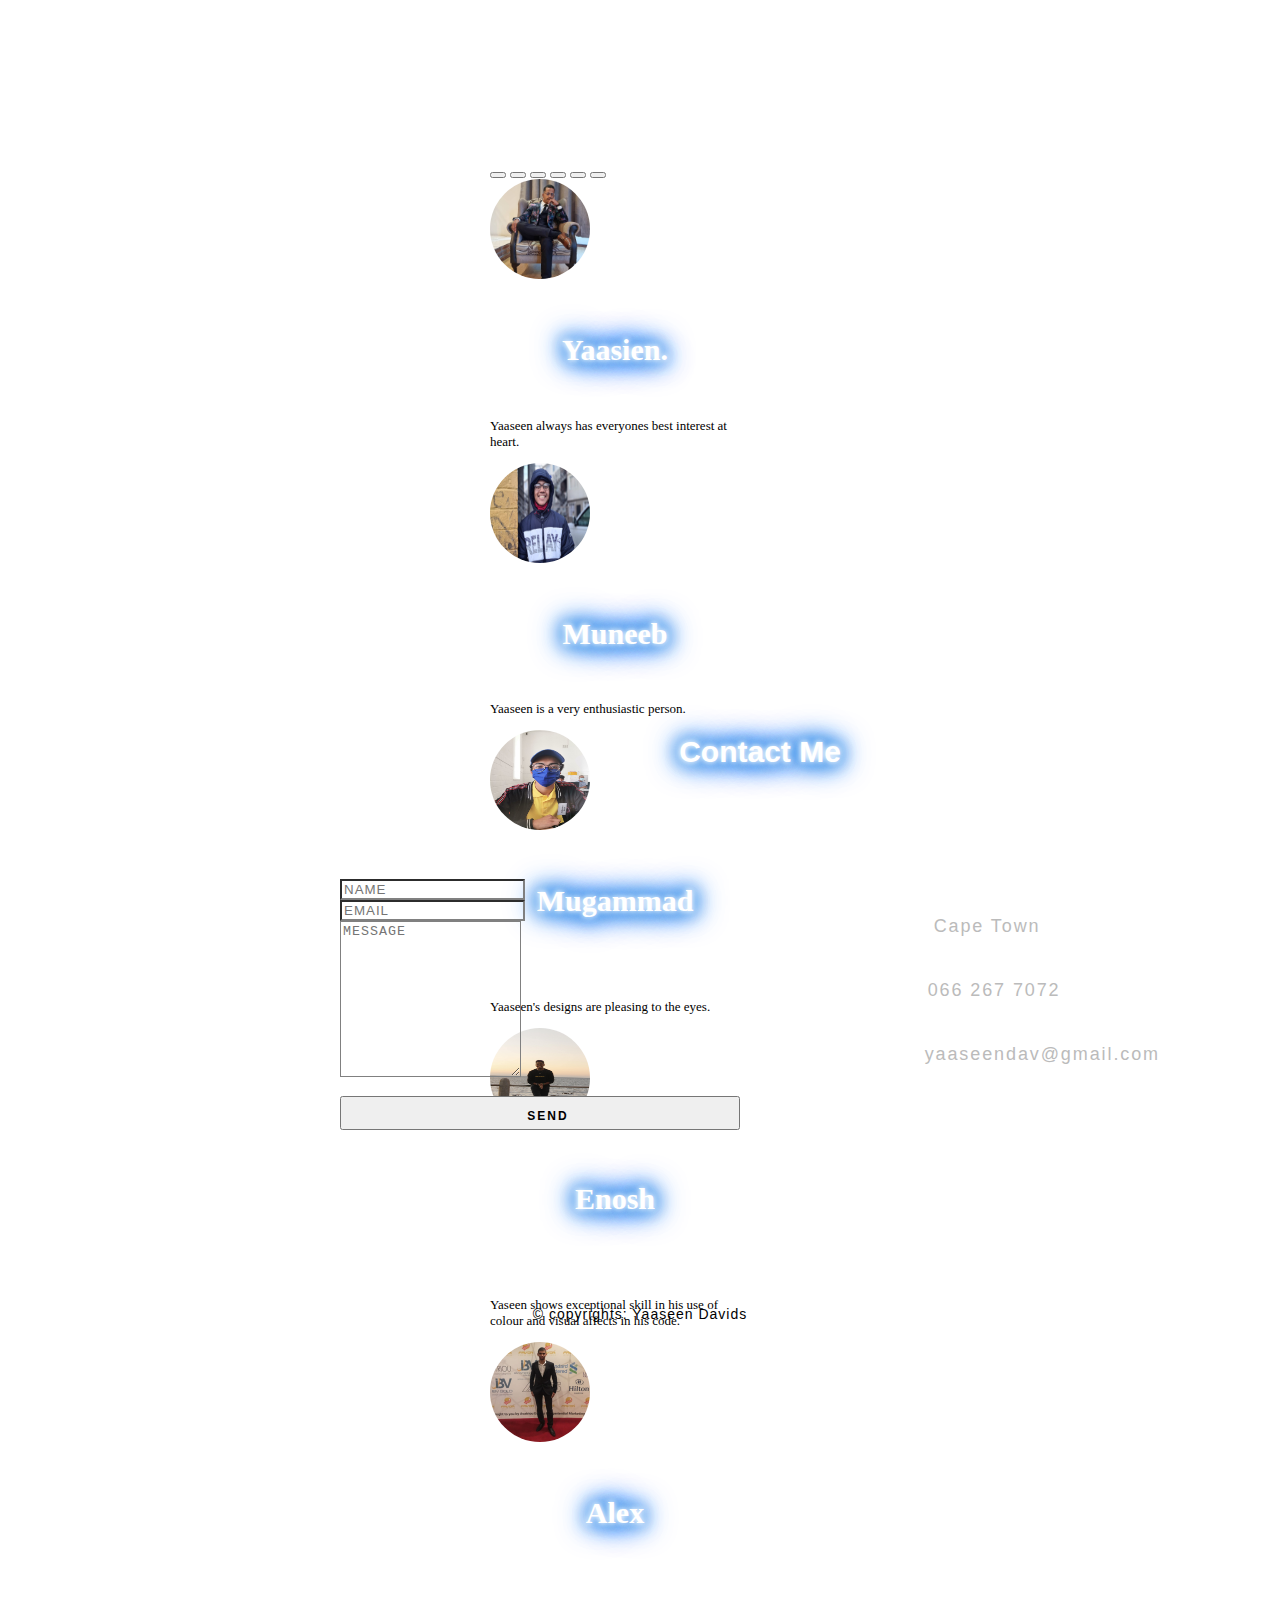
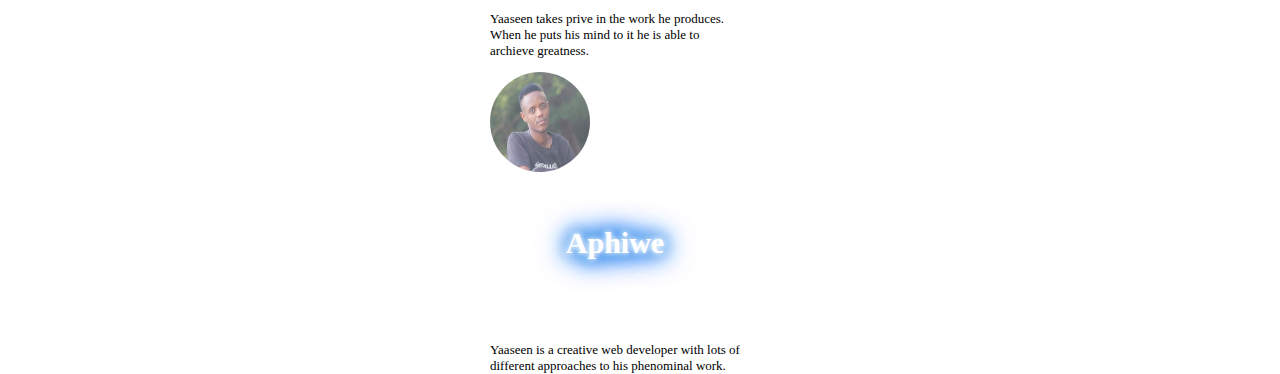
==== commit df4caf78: "landing" ====
--- a/index.html
+++ b/index.html
@@ -297,7 +297,7 @@
               
               <div>
                 
-              <div class="wrapper">
+              <div class="wrapperss">
                 <div class="neon-wrapper">
                 <img src="./images/yaaseen-min.jpg" width="100" height="100" style="border-radius: 25px;">
                 </div>
--- a/styling/timeline.css
+++ b/styling/timeline.css
@@ -509,7 +509,7 @@
   
 }
 @import url("https://fonts.googleapis.com/css?family=Text+Me+One");
-.wrapper {
+.wrapperss {
   display: flex;
   align-items: center;
   justify-content: center;
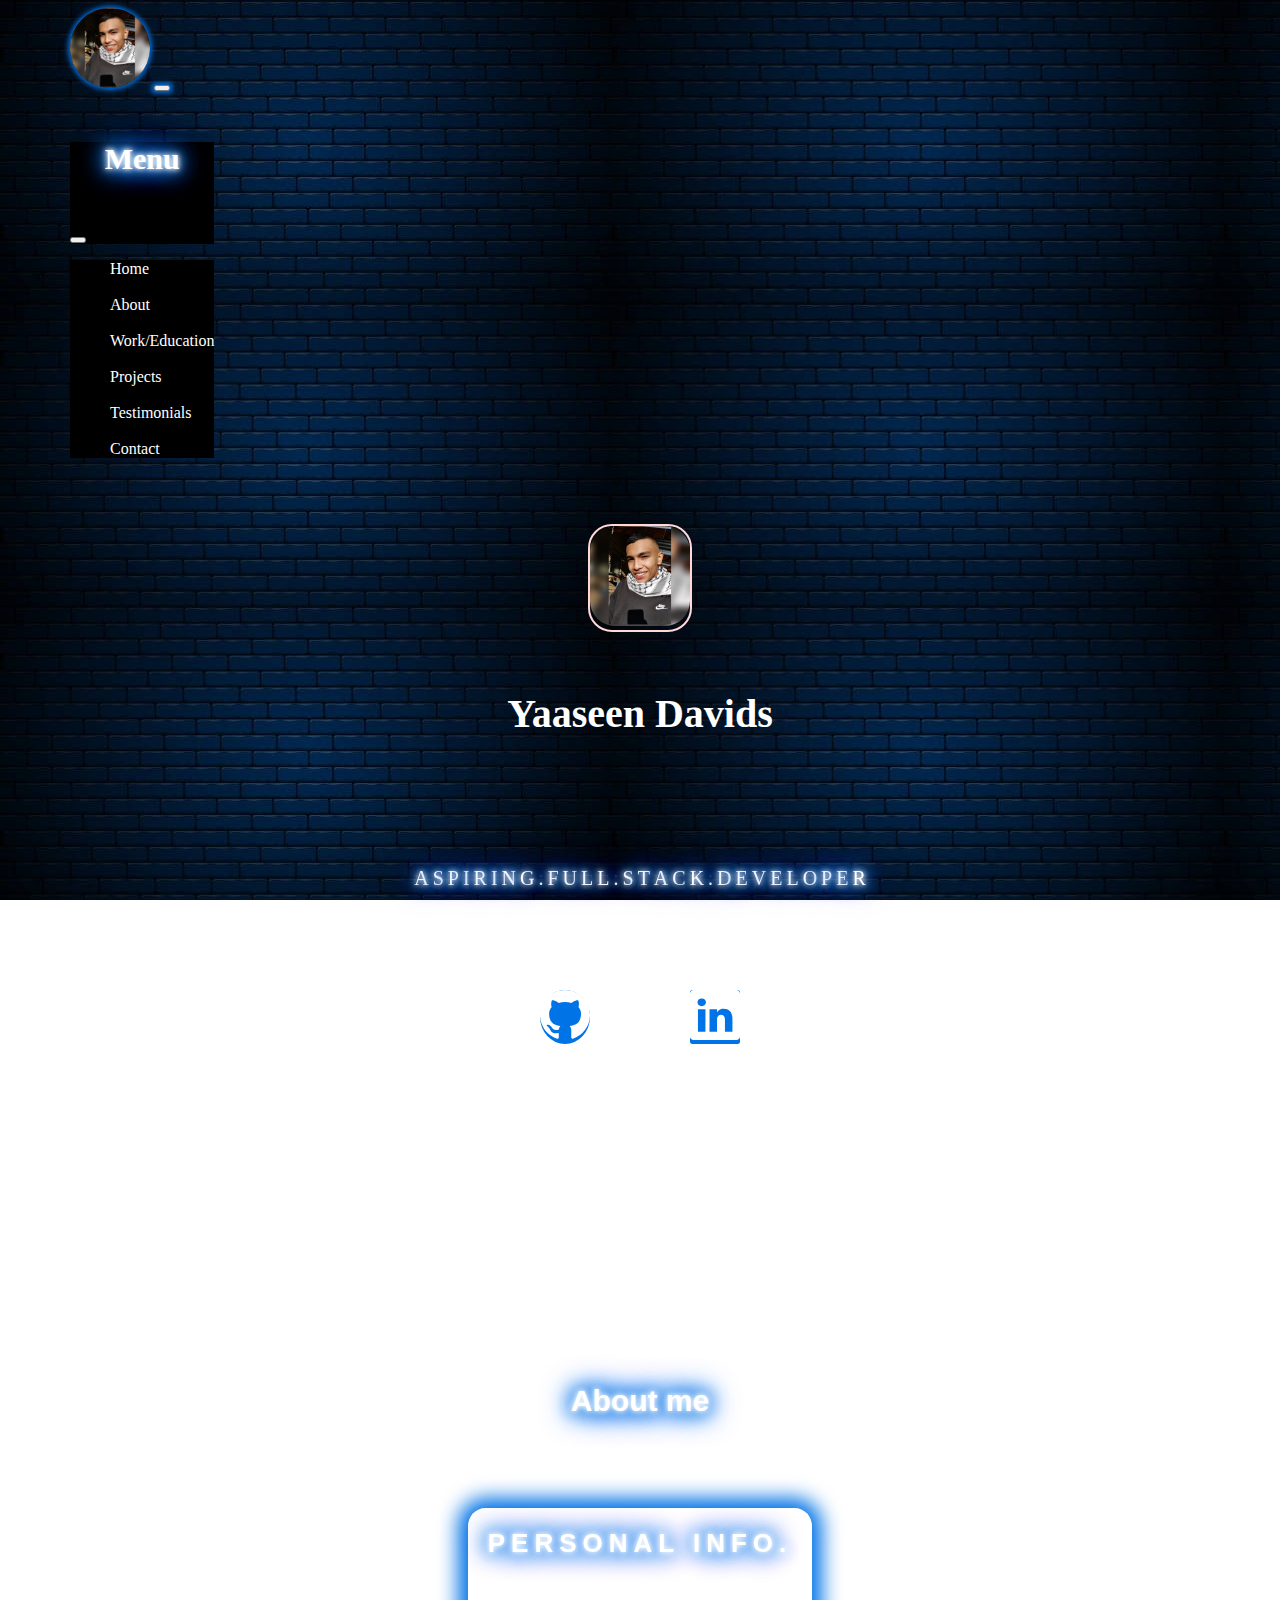
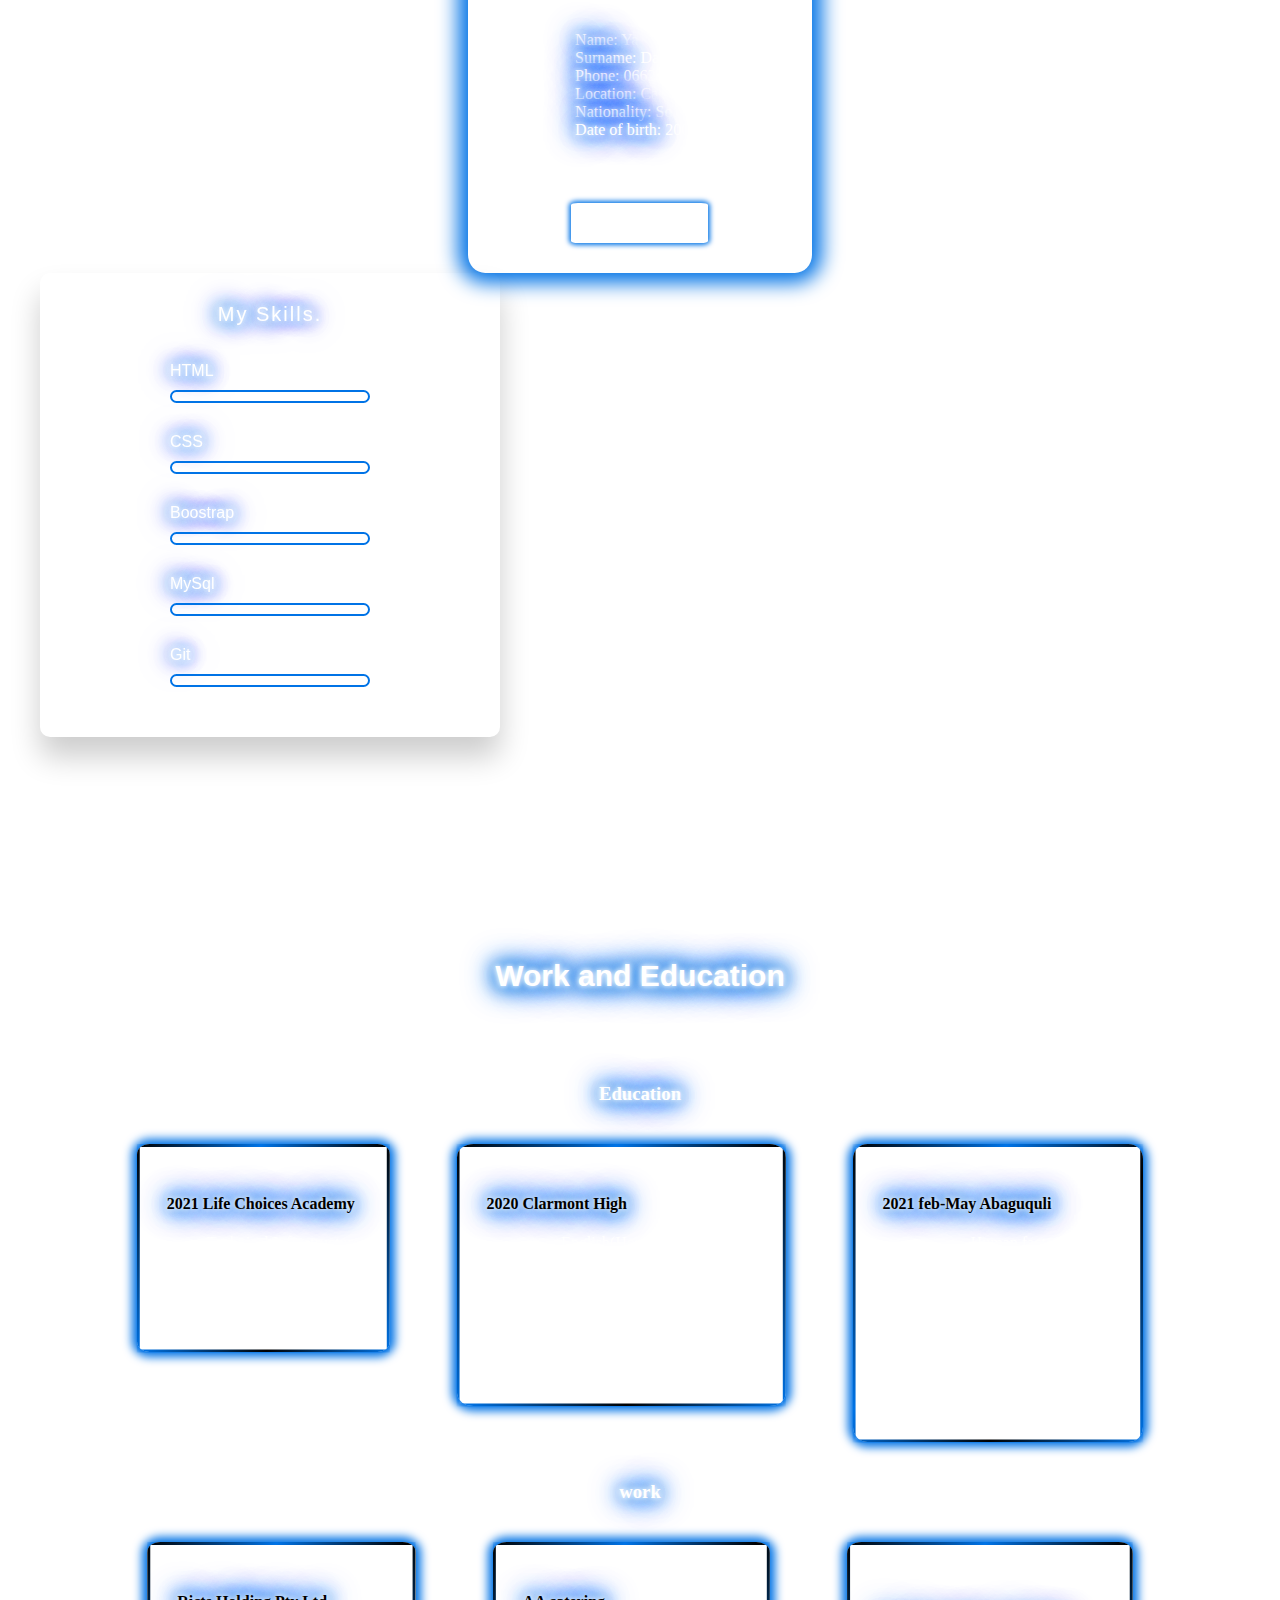
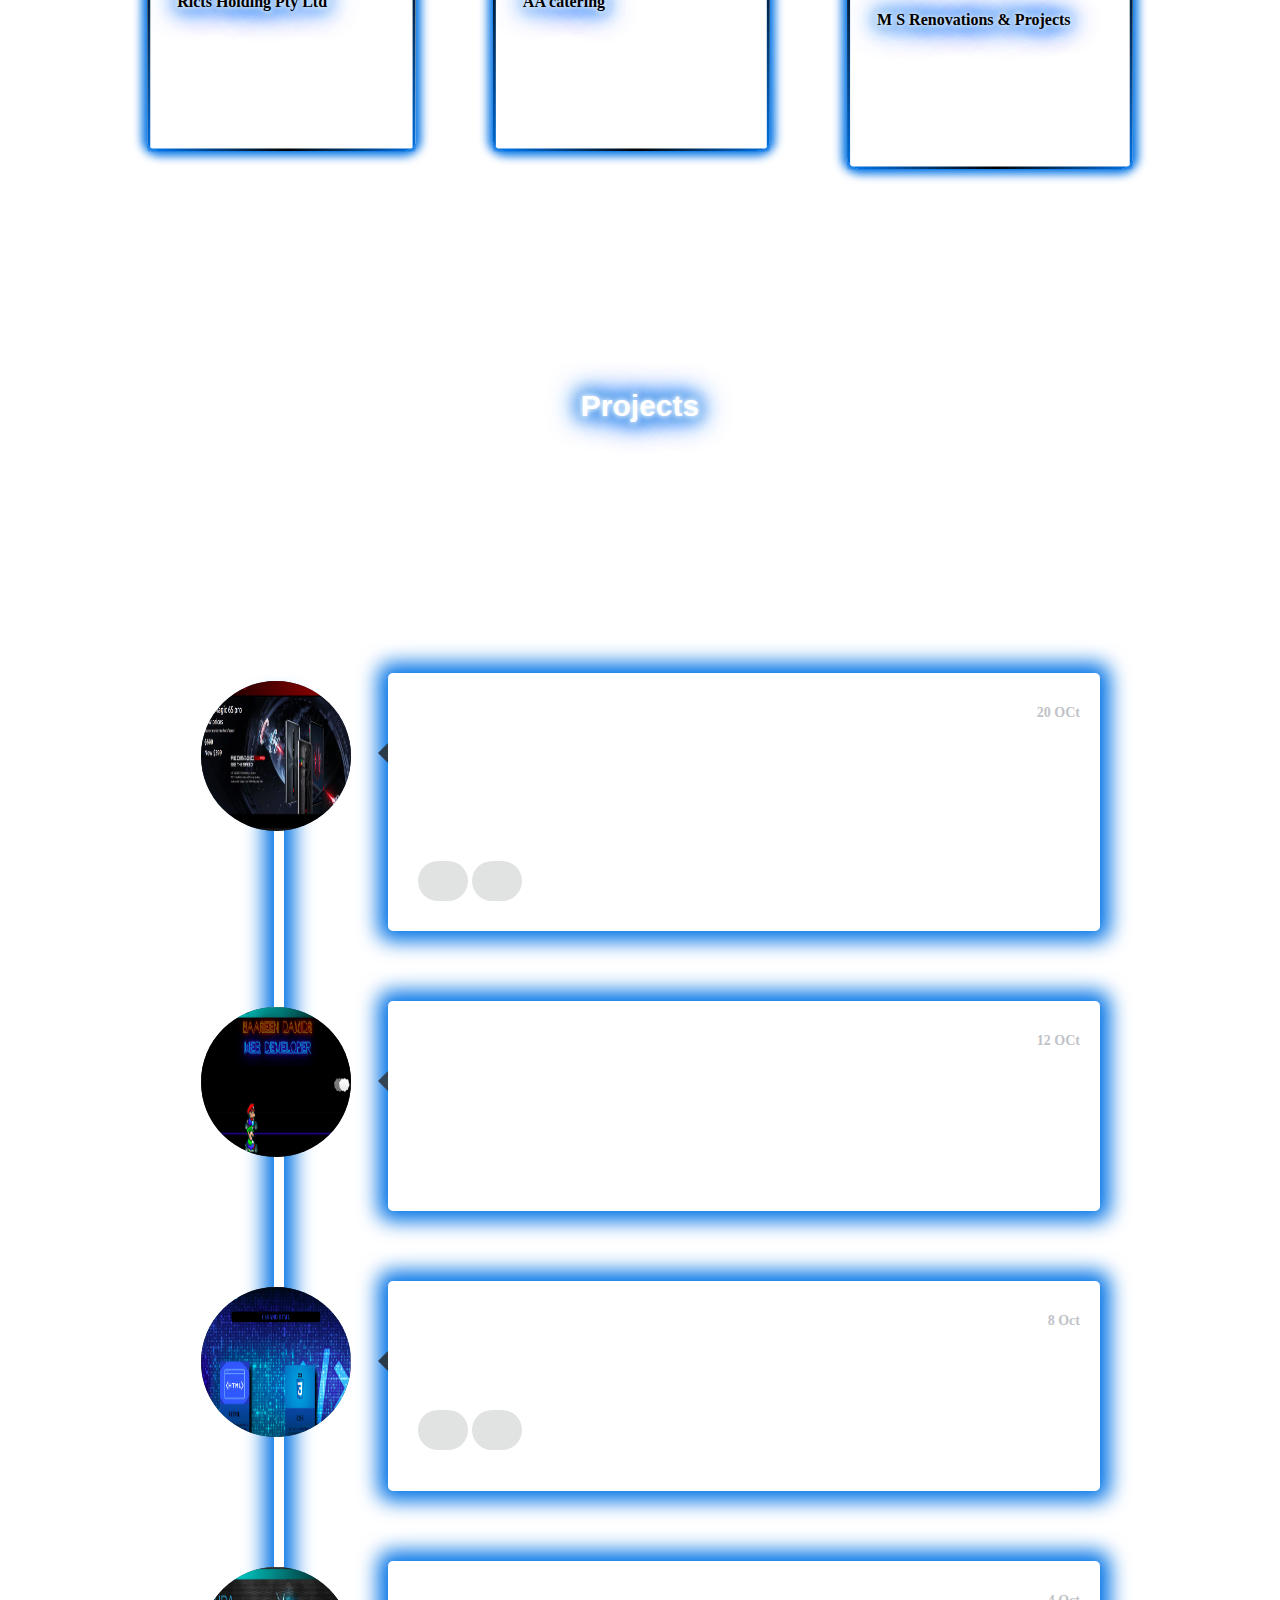
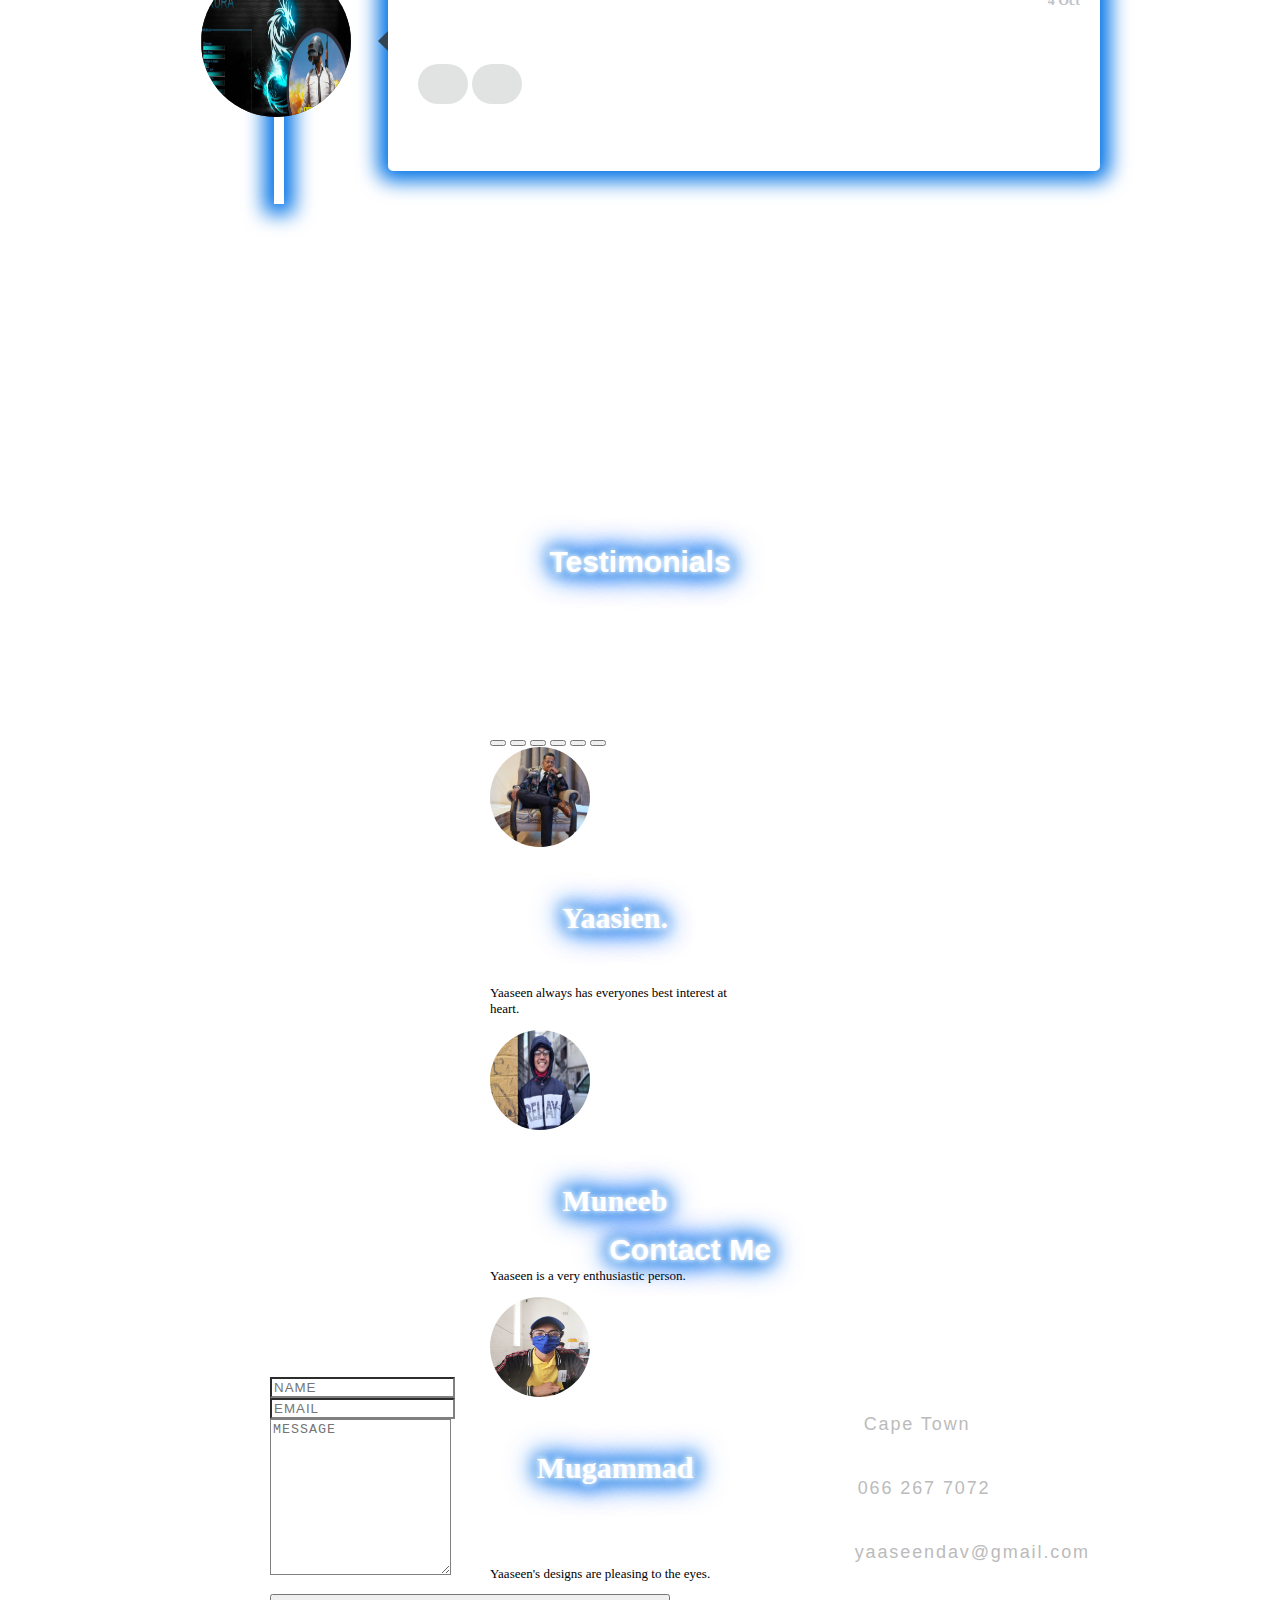
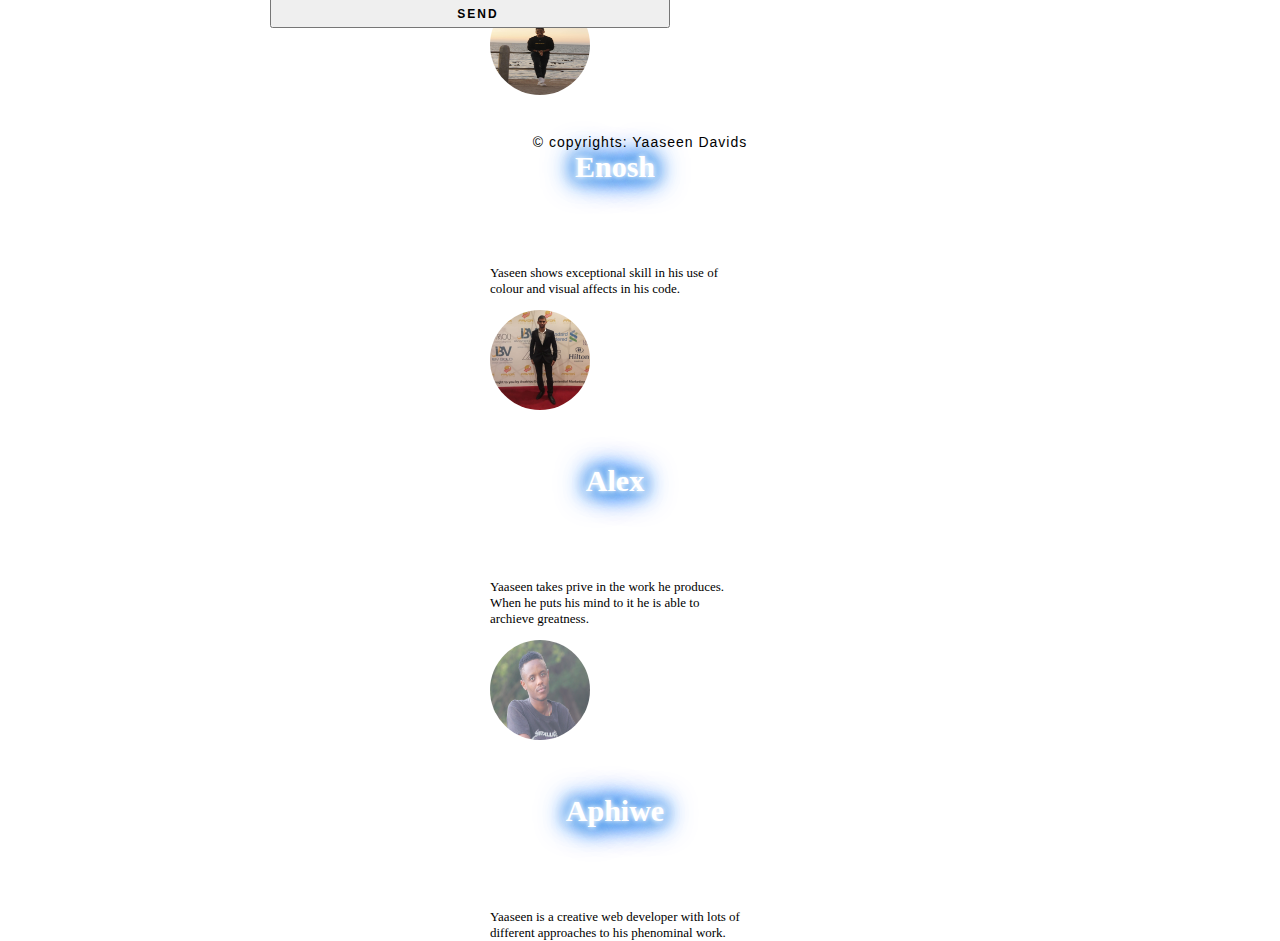
==== commit 1344b535: "about" ====
--- a/index.html
+++ b/index.html
@@ -381,8 +381,10 @@
             </div>
           </div>
         
-        <br><br><br><br><br><br><br><br><br><br><br><br>
-           <div class="wrapper">
+        
+           
+          </div>
+         
           <div class="container">
            
             
@@ -435,15 +437,6 @@
             </div>
             
               </div>
-            </div>
-          </div>
-       
-        
-       
-
-        
-           </div>     
-           
           
        </section>
        <br><br><br><br>
@@ -770,7 +763,7 @@
                         
                       </section>  
     <br><br>
-                     <footer><div class="copyright">&copy; copyrights: Yaaseen Davids</div></footer>
+                     <footer><div class="copyright text-light">&copy; copyrights: Yaaseen Davids</div></footer>
                       
                      <script src="./style.js"></script>
           <script src="./javascript/bootstrap.bundle.min.js"></script>
--- a/styling/style.css
+++ b/styling/style.css
@@ -111,7 +111,7 @@
 }
 @import url("https://fonts.googleapis.com/css2?family=Playfair+Display:wght@400;500;600;700&display=swap");
 
-#about {
+/* #about {
   display: grid;
 
   min-height: 70vh;
@@ -119,7 +119,7 @@
   margin: 0 auto;
   box-shadow: 0 4px 8px 0 rgba(0, 0, 0, 0.2), 0 6px 20px 0 rgba(0, 0, 0, 0.19);
   border-radius: 12px;
-}
+} */
 .image {
   display: flex;
   border-radius: 12px 0 0 12px;
@@ -272,6 +272,7 @@
   width: 300px;
   align-items: center;
   margin: auto;
+  margin-top: 10px;
 }
 .fr {
   color: #fff;
@@ -761,15 +762,7 @@
 h6 {
   margin-top: 10px;
 }
-.wrapper {
-  width: fit-content;
-  min-width: auto;
-margin: auto;
-  transform: translate(-50%, -50%);
-  position: relative;
-  background-color: transparent;
- 
-}
+
 .container {
   width: 100%;
   padding: 30px 30px 50px;
@@ -780,6 +773,8 @@
   width: 400px;
 }
 
+
+
 .container * {
   font-family: "Poppins", sans-serif;
   background-color: transparent;
@@ -820,6 +815,9 @@
 }
 .skills{
   width: 200px;
+  display: block;
+  margin-left: auto;
+  margin-right: auto;
 }
 #html-bar {
   animation: html-fill 3s forwards;
@@ -928,6 +926,7 @@
   flex-wrap: nowrap;
   align-items: center;
   width: fit-content;
+  margin: auto;
   
 }
 .icon {
--- a/styling/timeline.css
+++ b/styling/timeline.css
@@ -578,8 +578,8 @@
   }
 }
 section{
-  padding: 100px;
-  margin: 20px;
+  padding: 50px;
+ 
 }
 #neonShadow{
   height:40px;
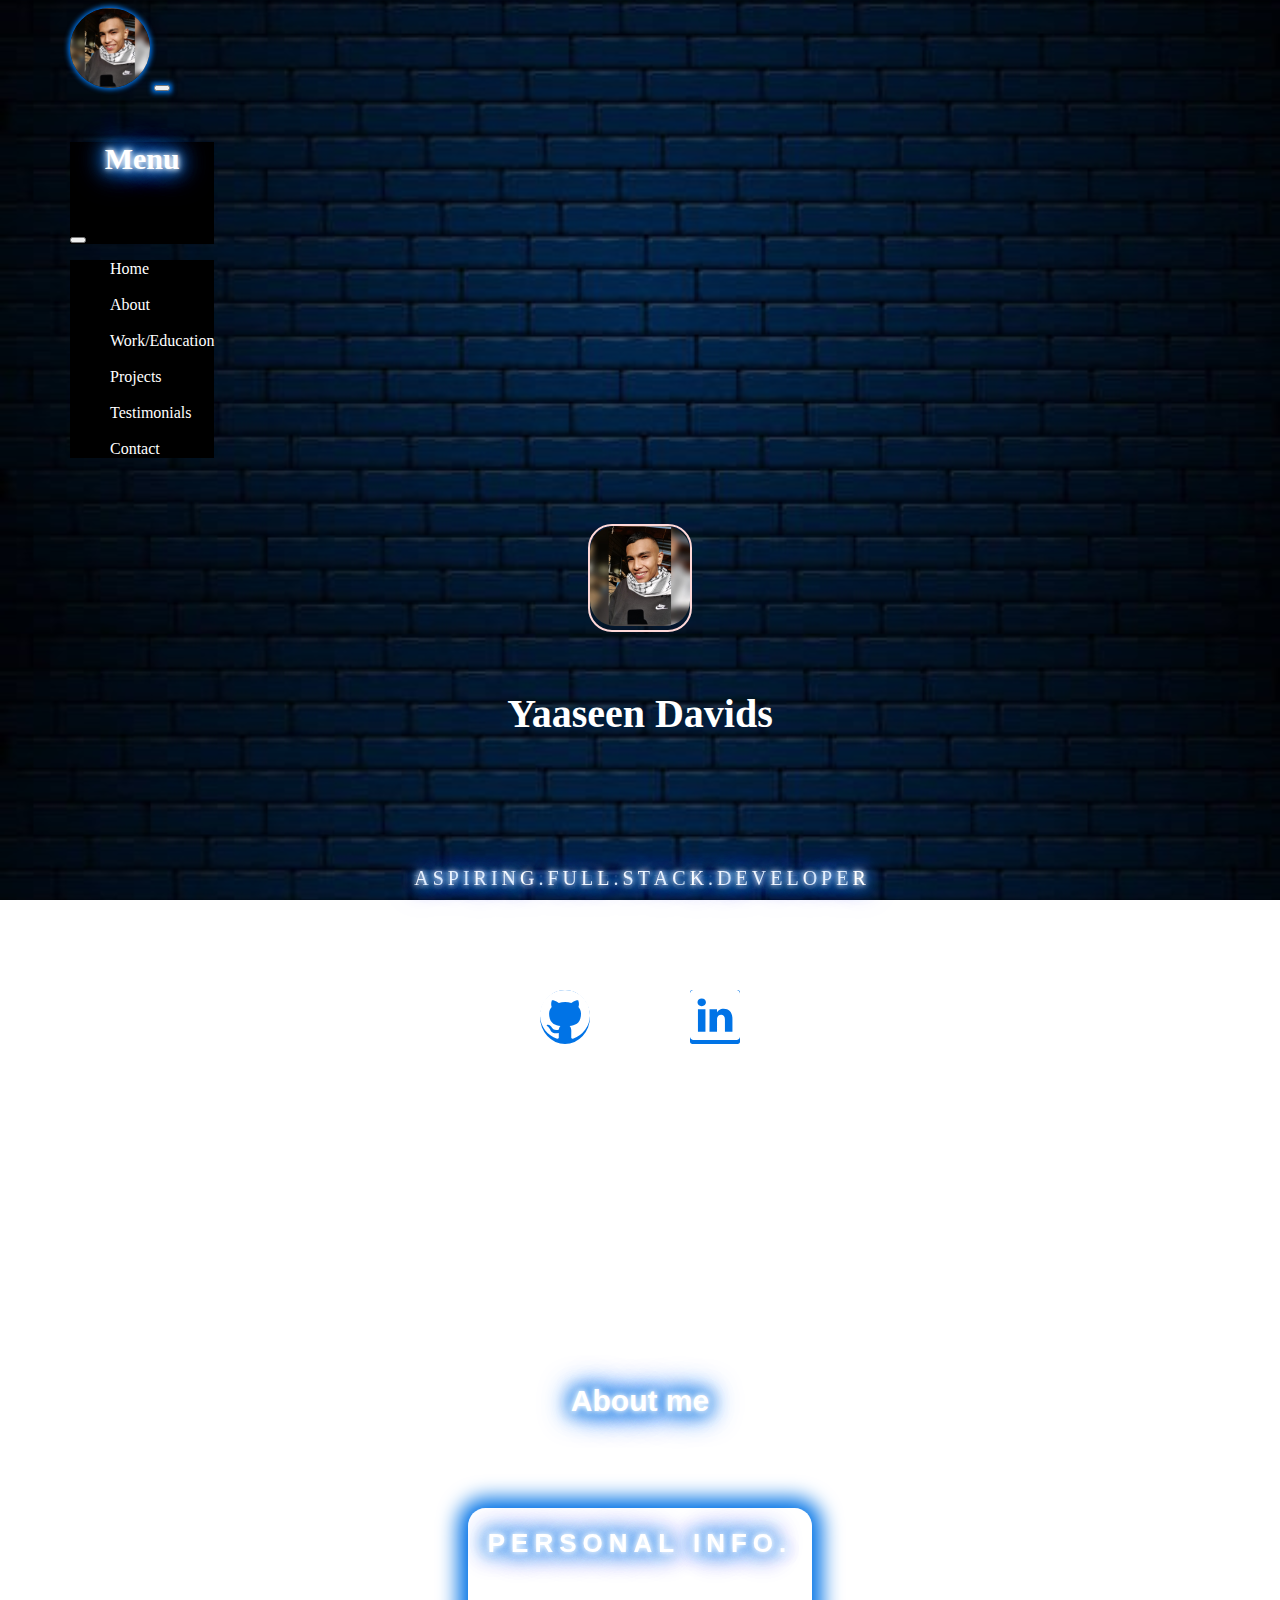
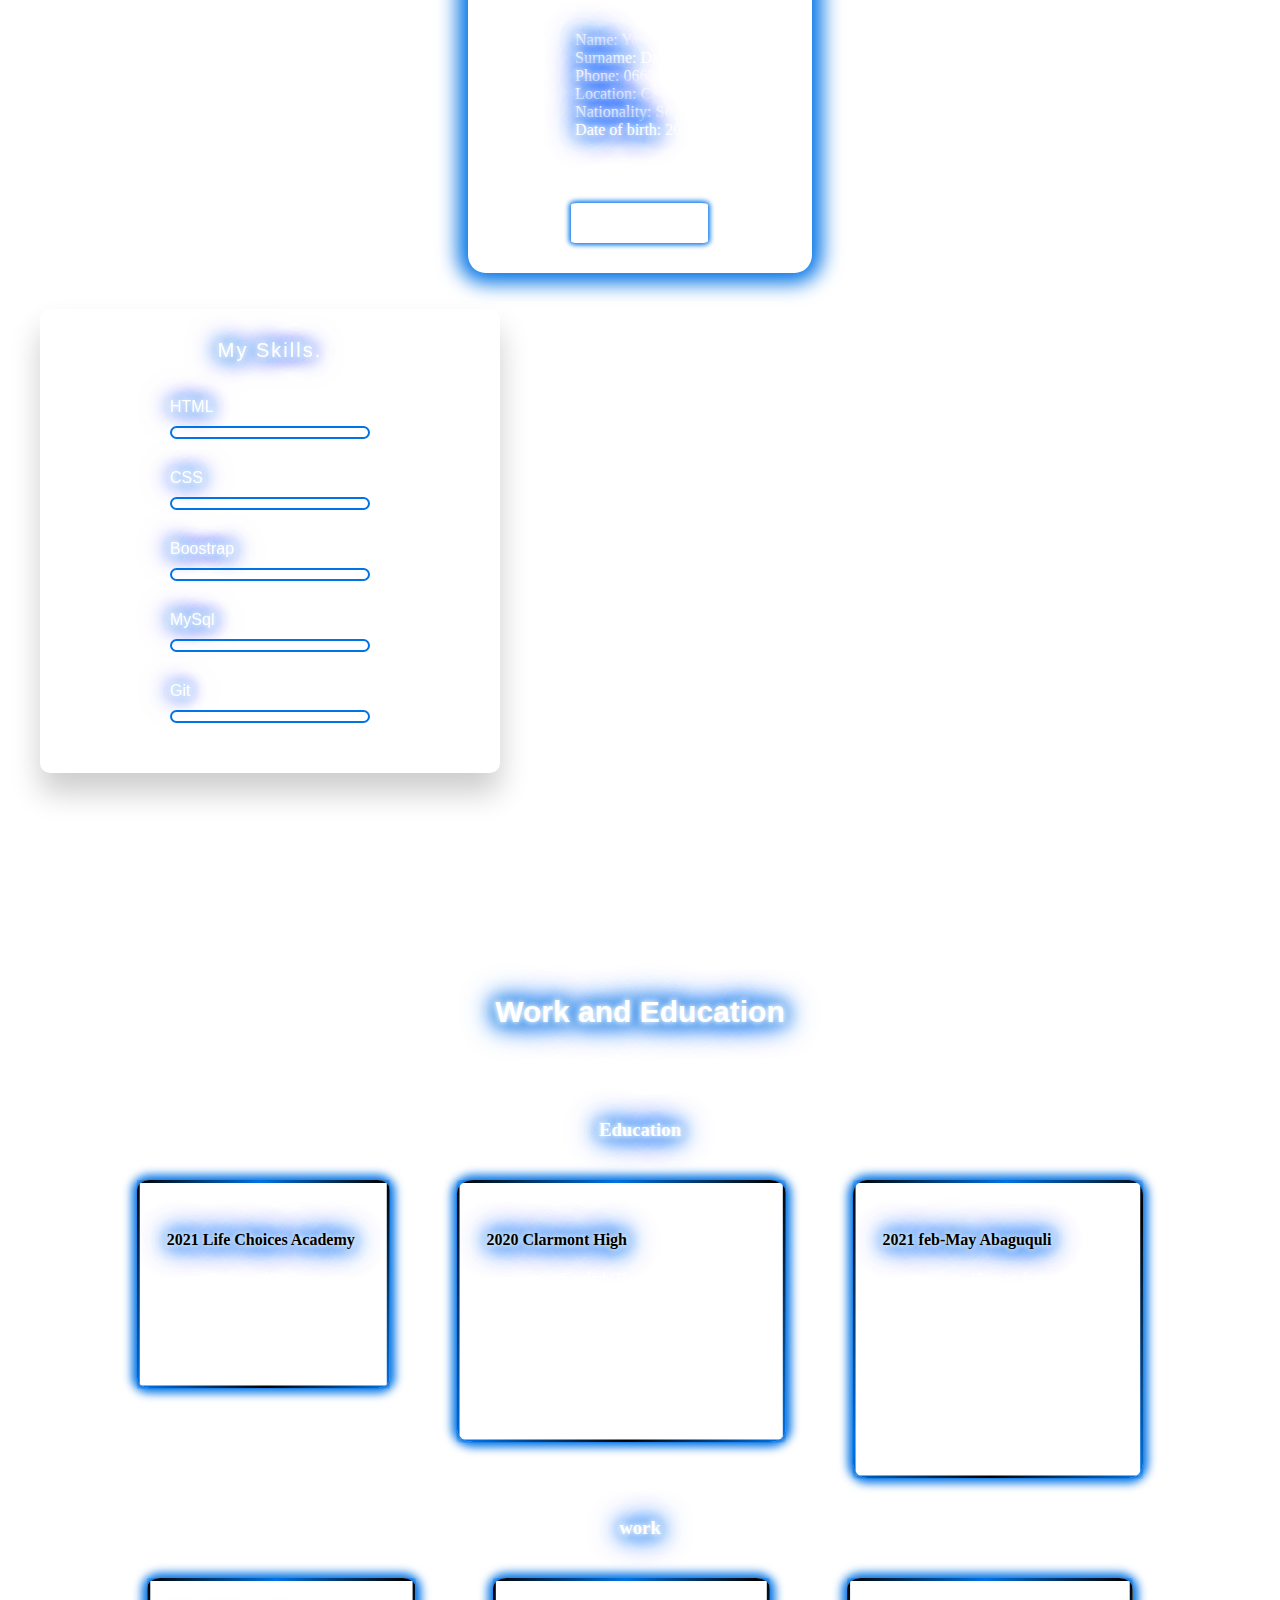
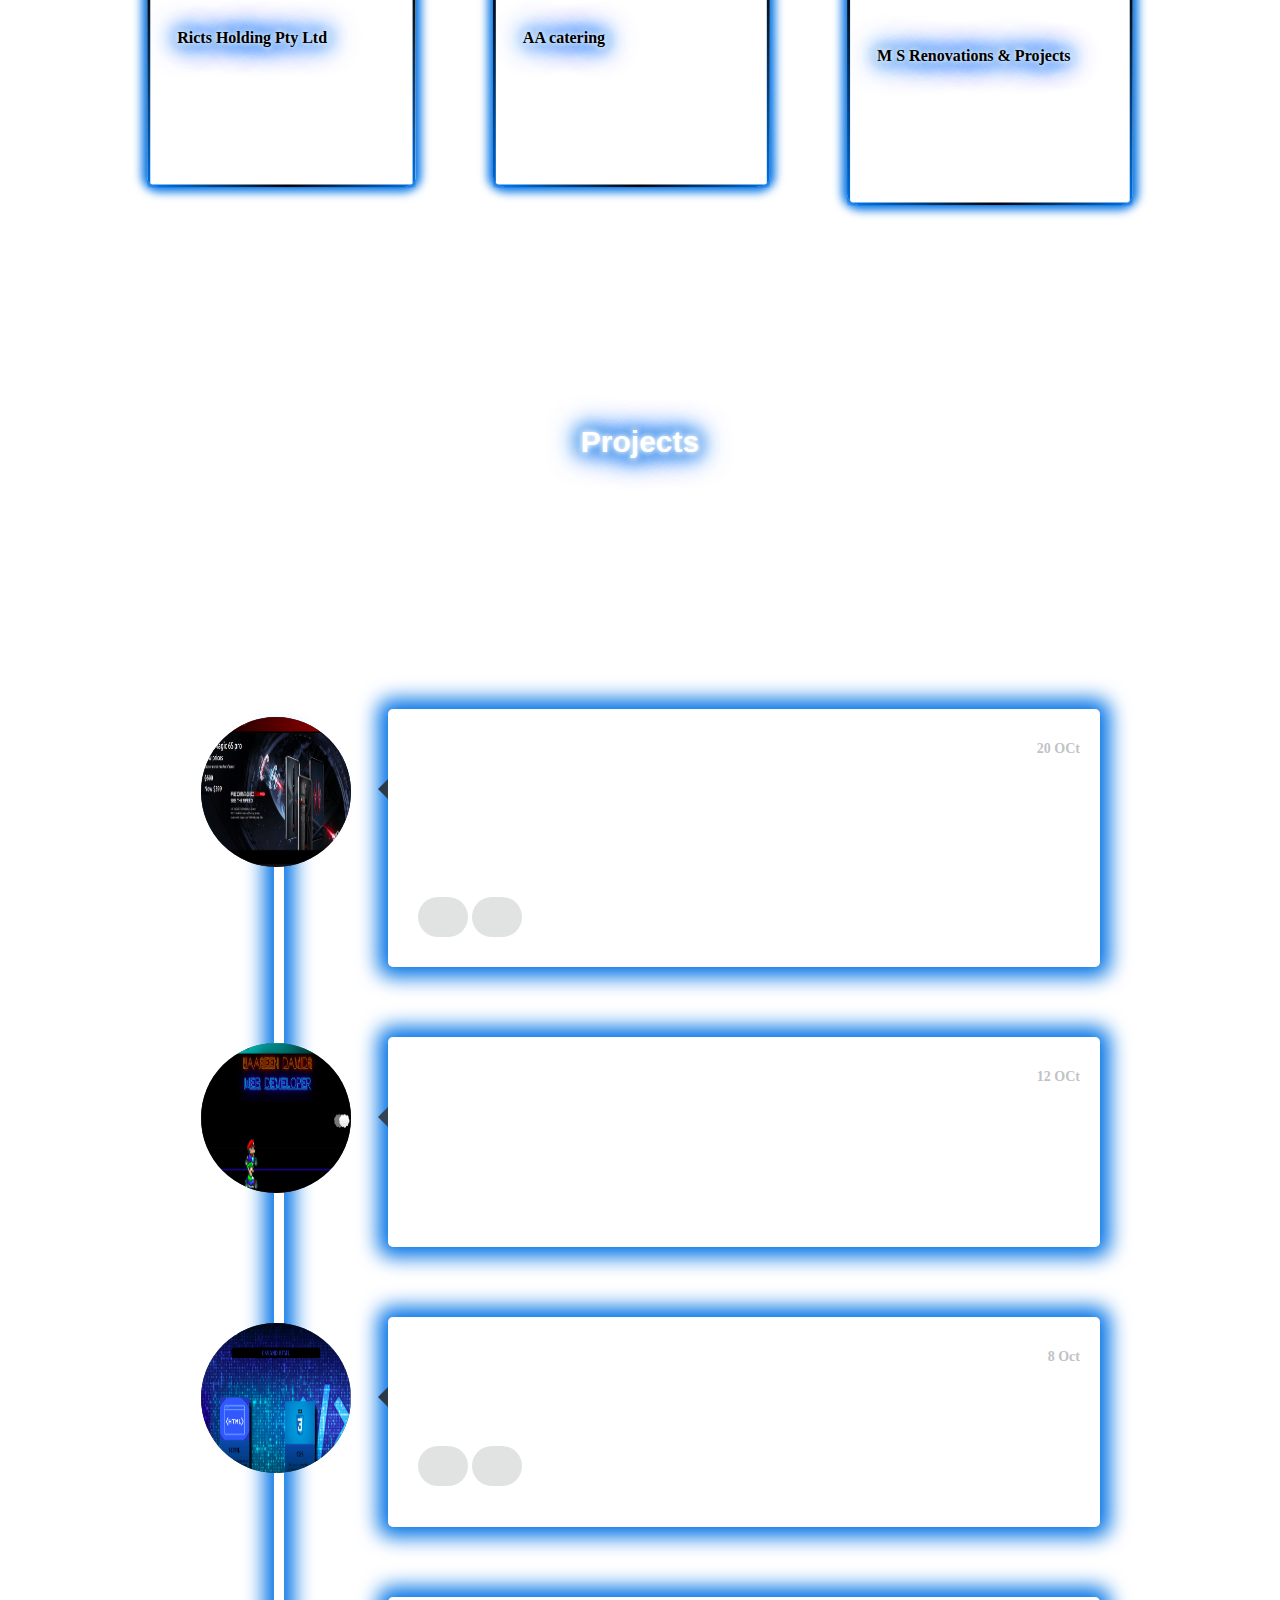
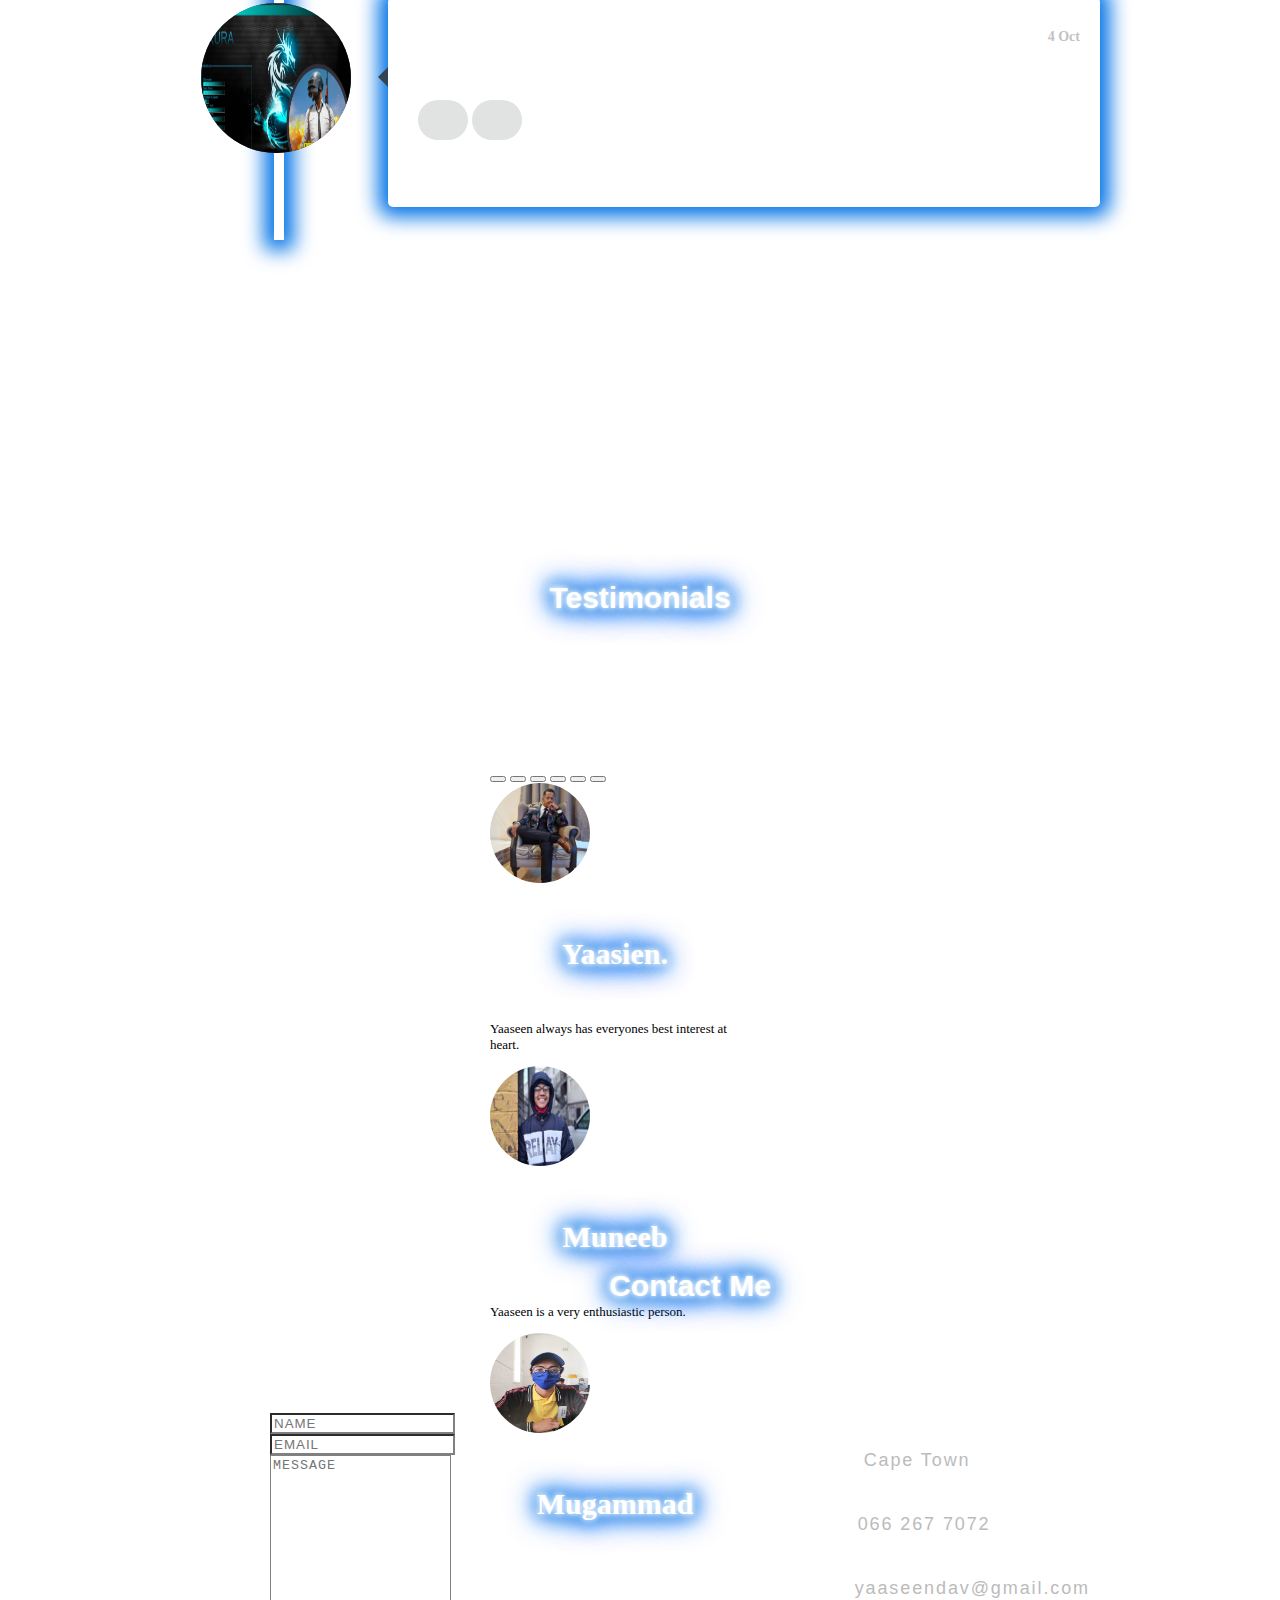
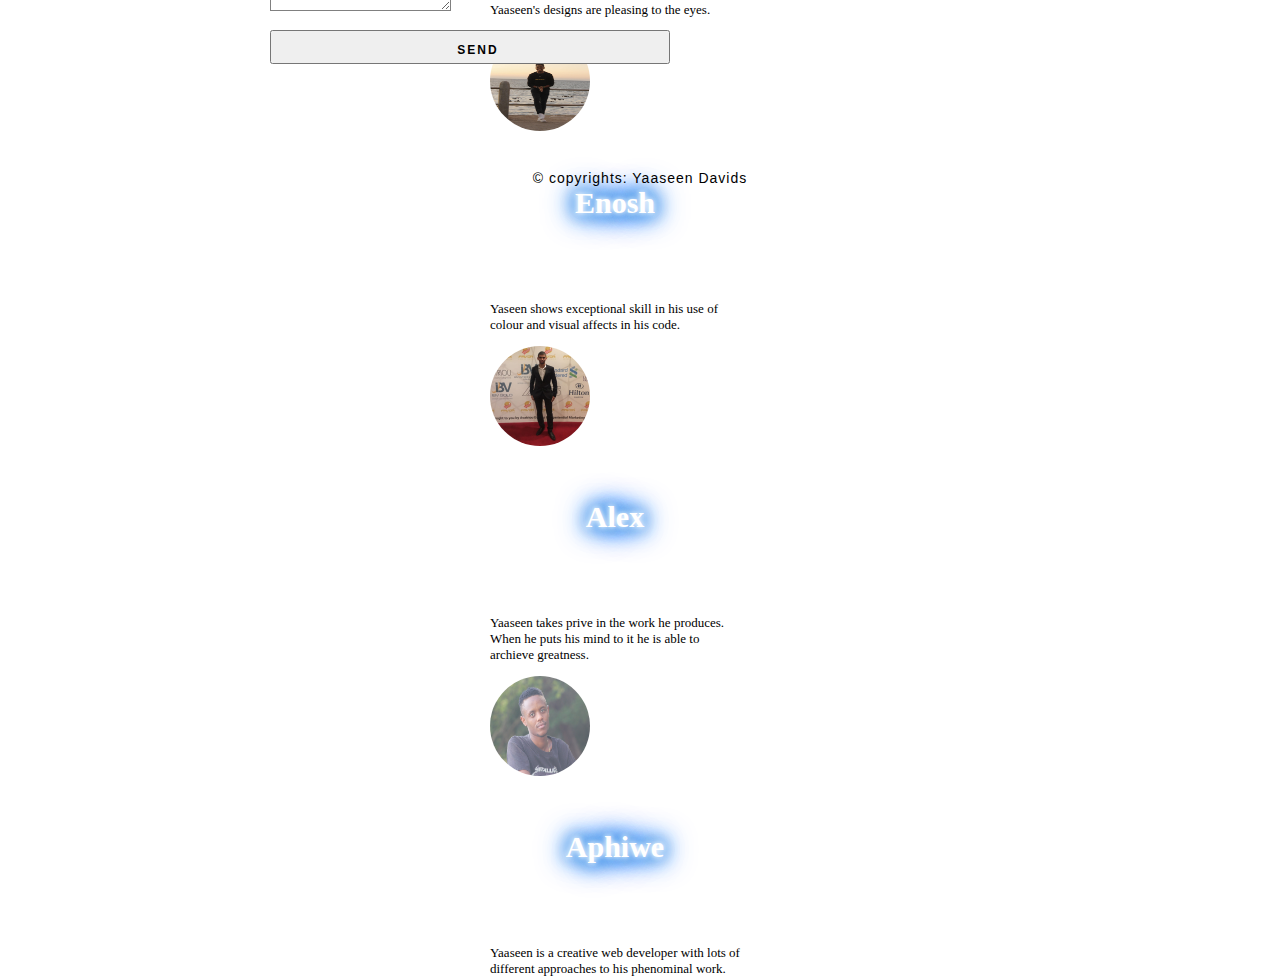
==== commit 08e7173d: "final" ====
--- a/index.html
+++ b/index.html
@@ -26,7 +26,8 @@
   margin-left: 40px;
   margin-right: 40px;
   background-attachment: fixed;
- background-size: auto;
+ background-size: 100%;
+ background-repeat: repeat-y;
 }
 
 h1 {
@@ -384,7 +385,7 @@
         
            
           </div>
-         
+         <br><br>
           <div class="container">
            
             
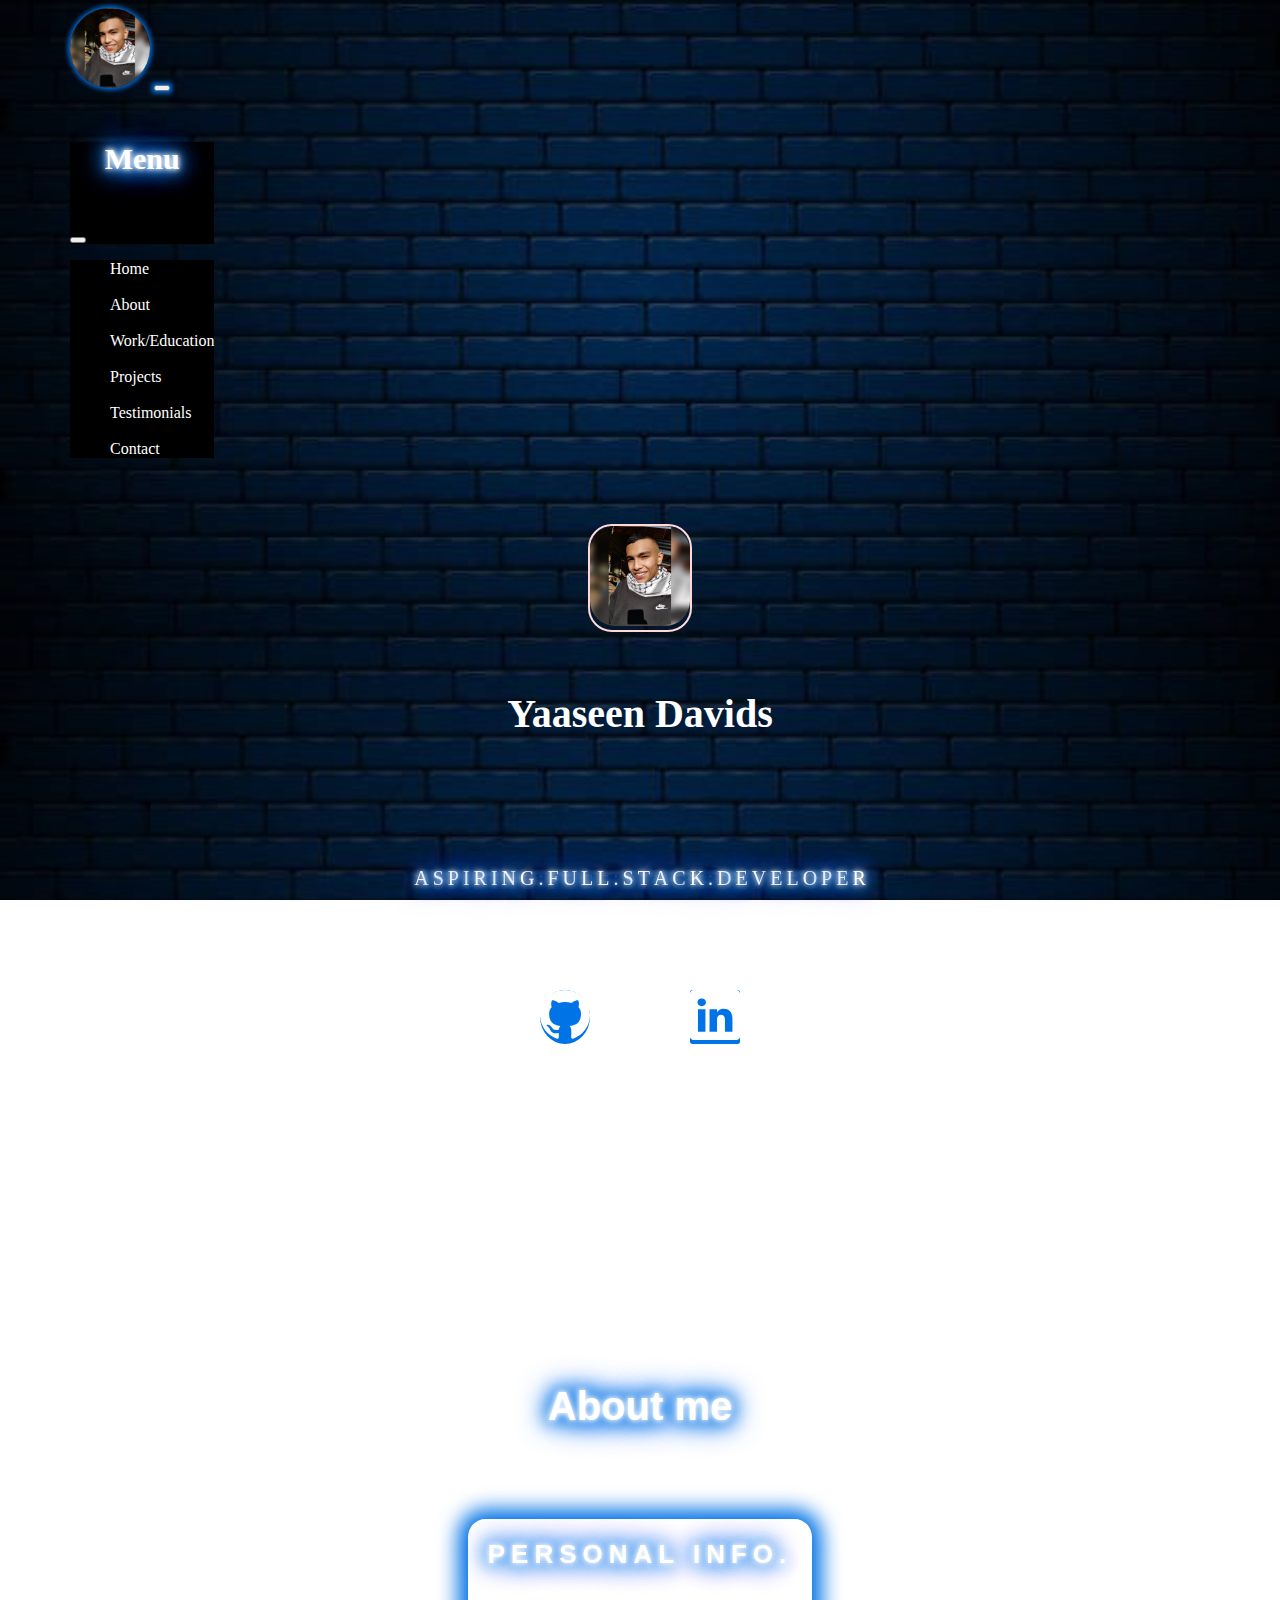
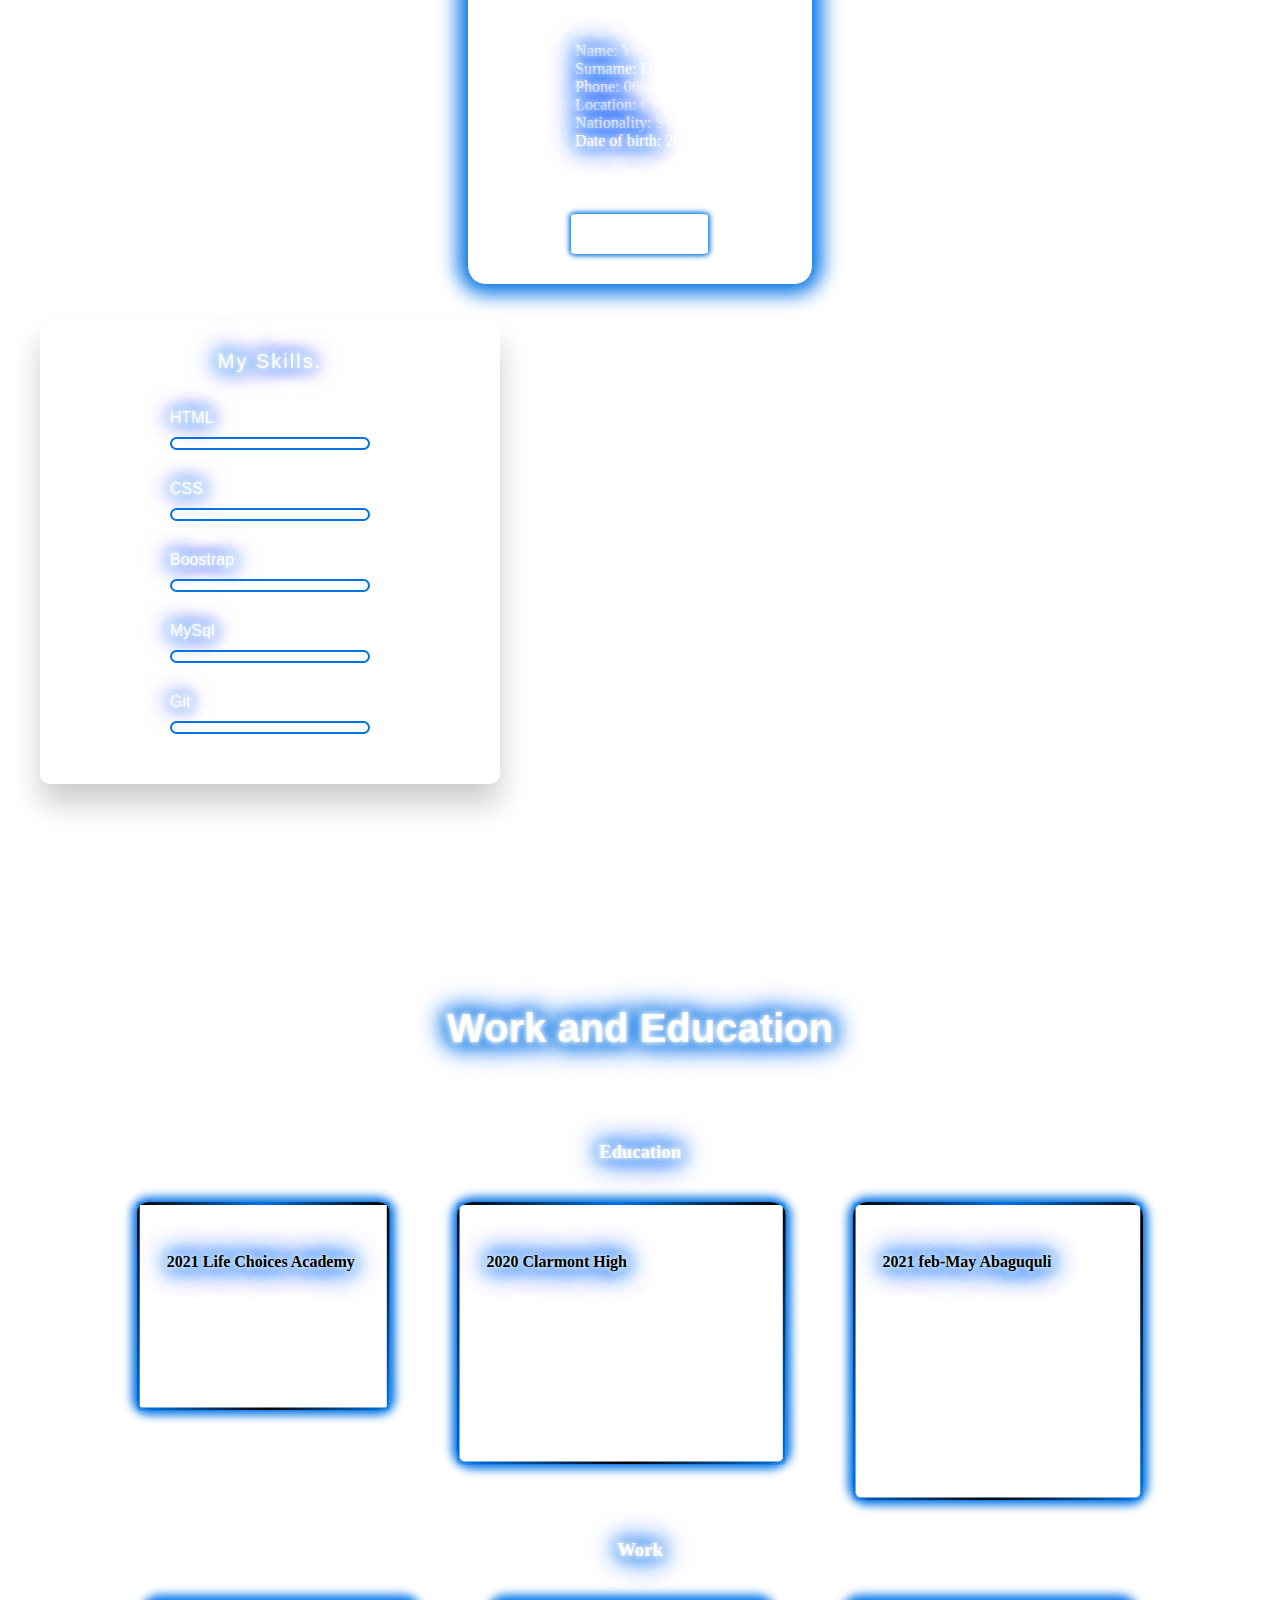
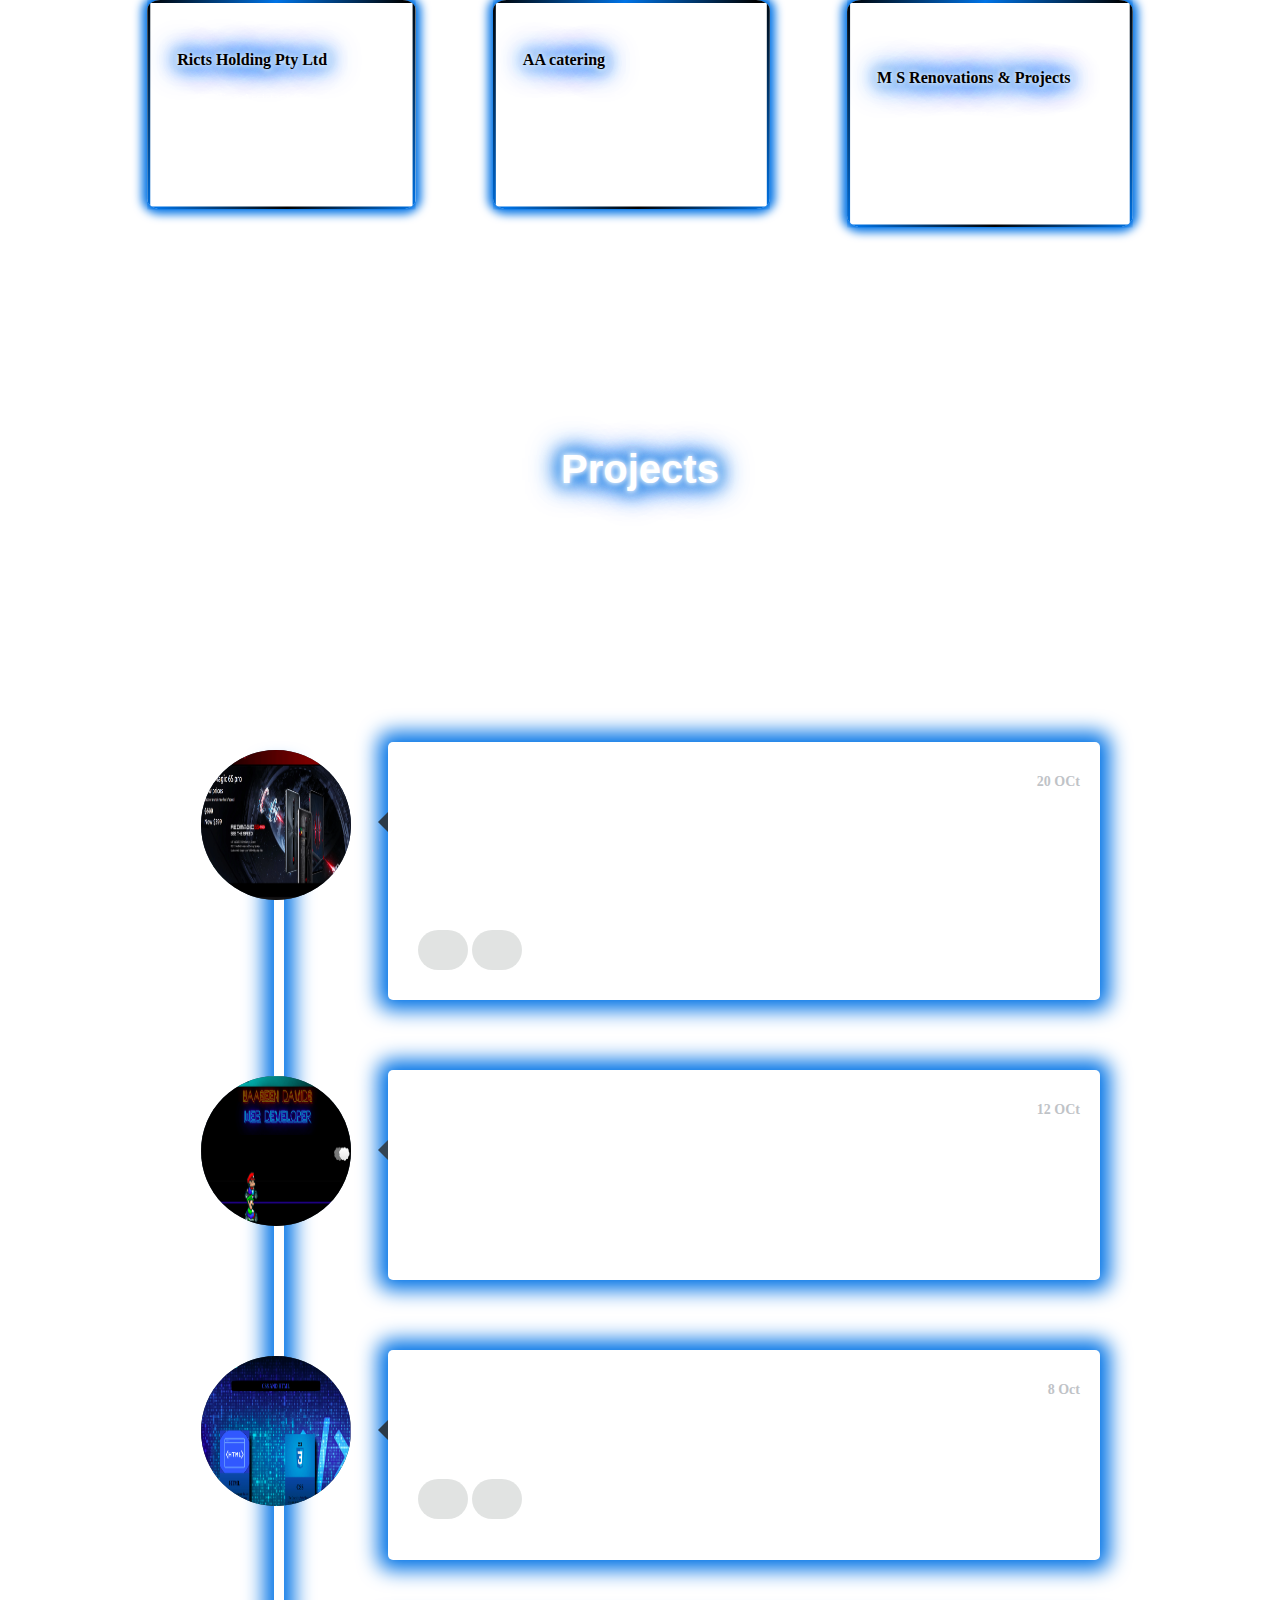
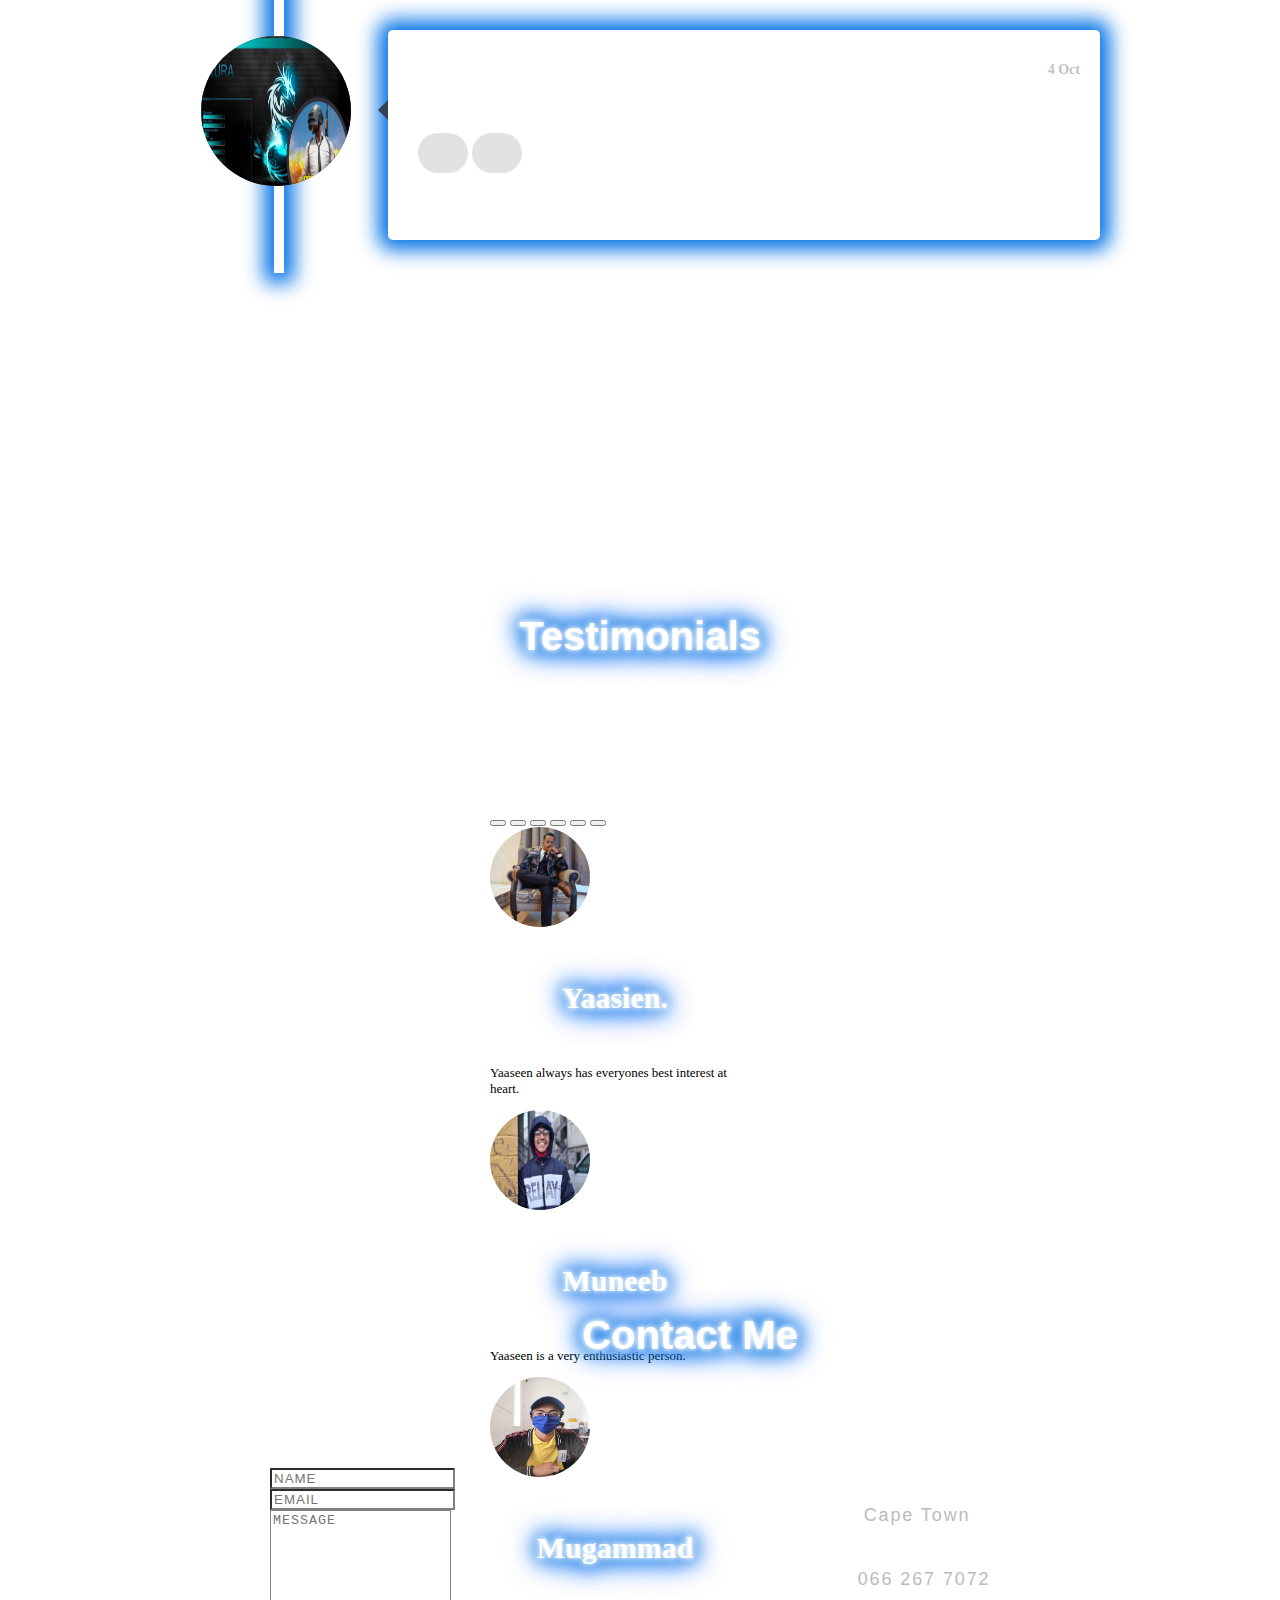
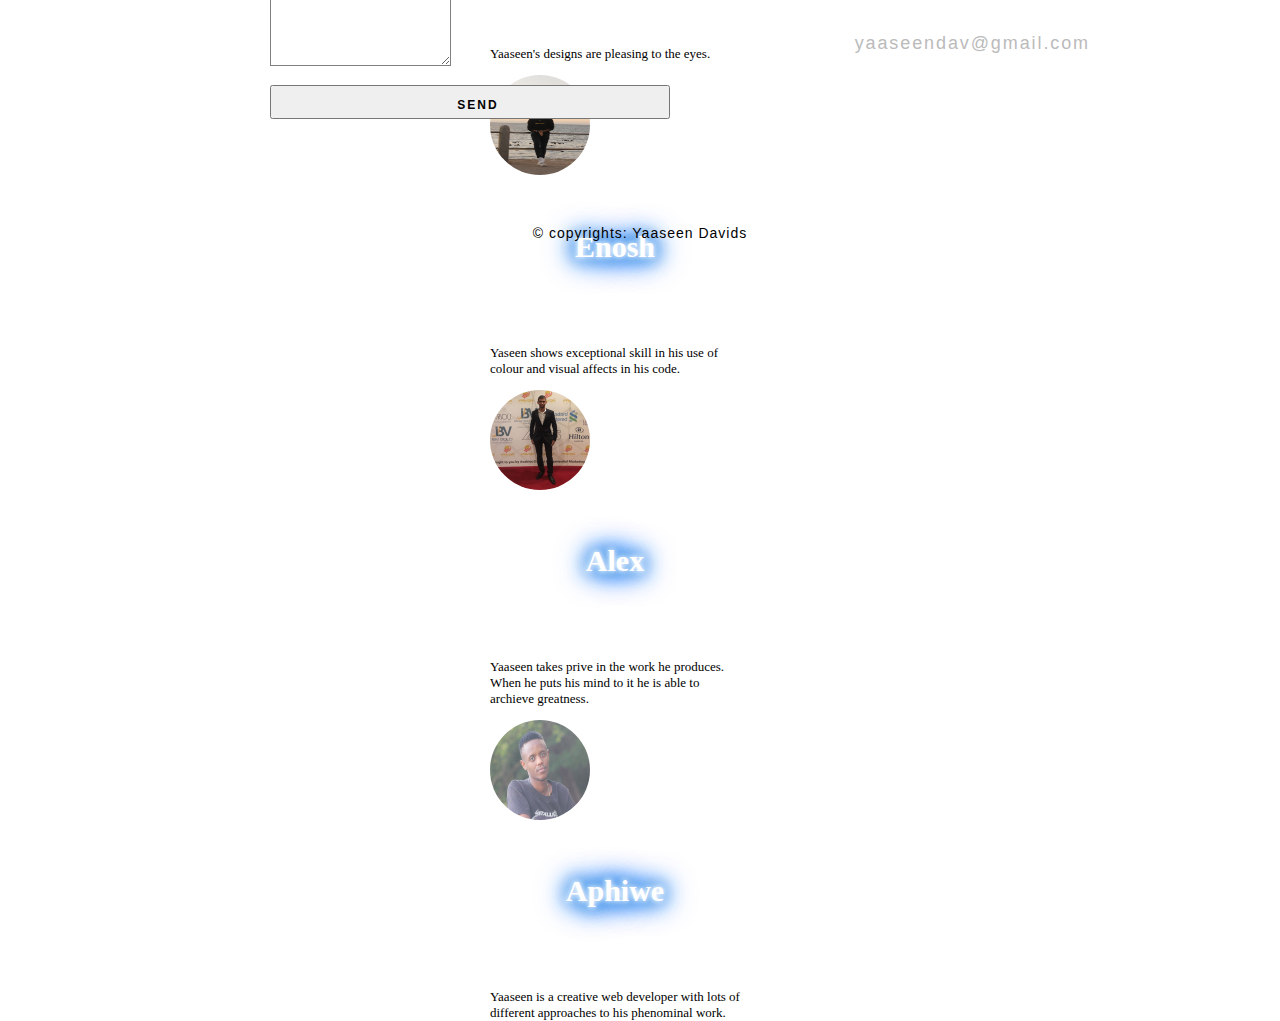
==== commit 7d2687c5: "grammar" ====
--- a/index.html
+++ b/index.html
@@ -32,7 +32,7 @@
 
 h1 {
   font-family: "Orbitron", sans-serif;
-  font-size: 30px;
+  font-size: 40px;
 
   color: #fff;
   text-align: center;
@@ -498,7 +498,7 @@
           </div>
         </div>
         </div>
-        <h3 class="ed">work</h3>
+        <h3 class="ed">Work</h3>
 <div class="wl">
         <div class="animated-box in">
         
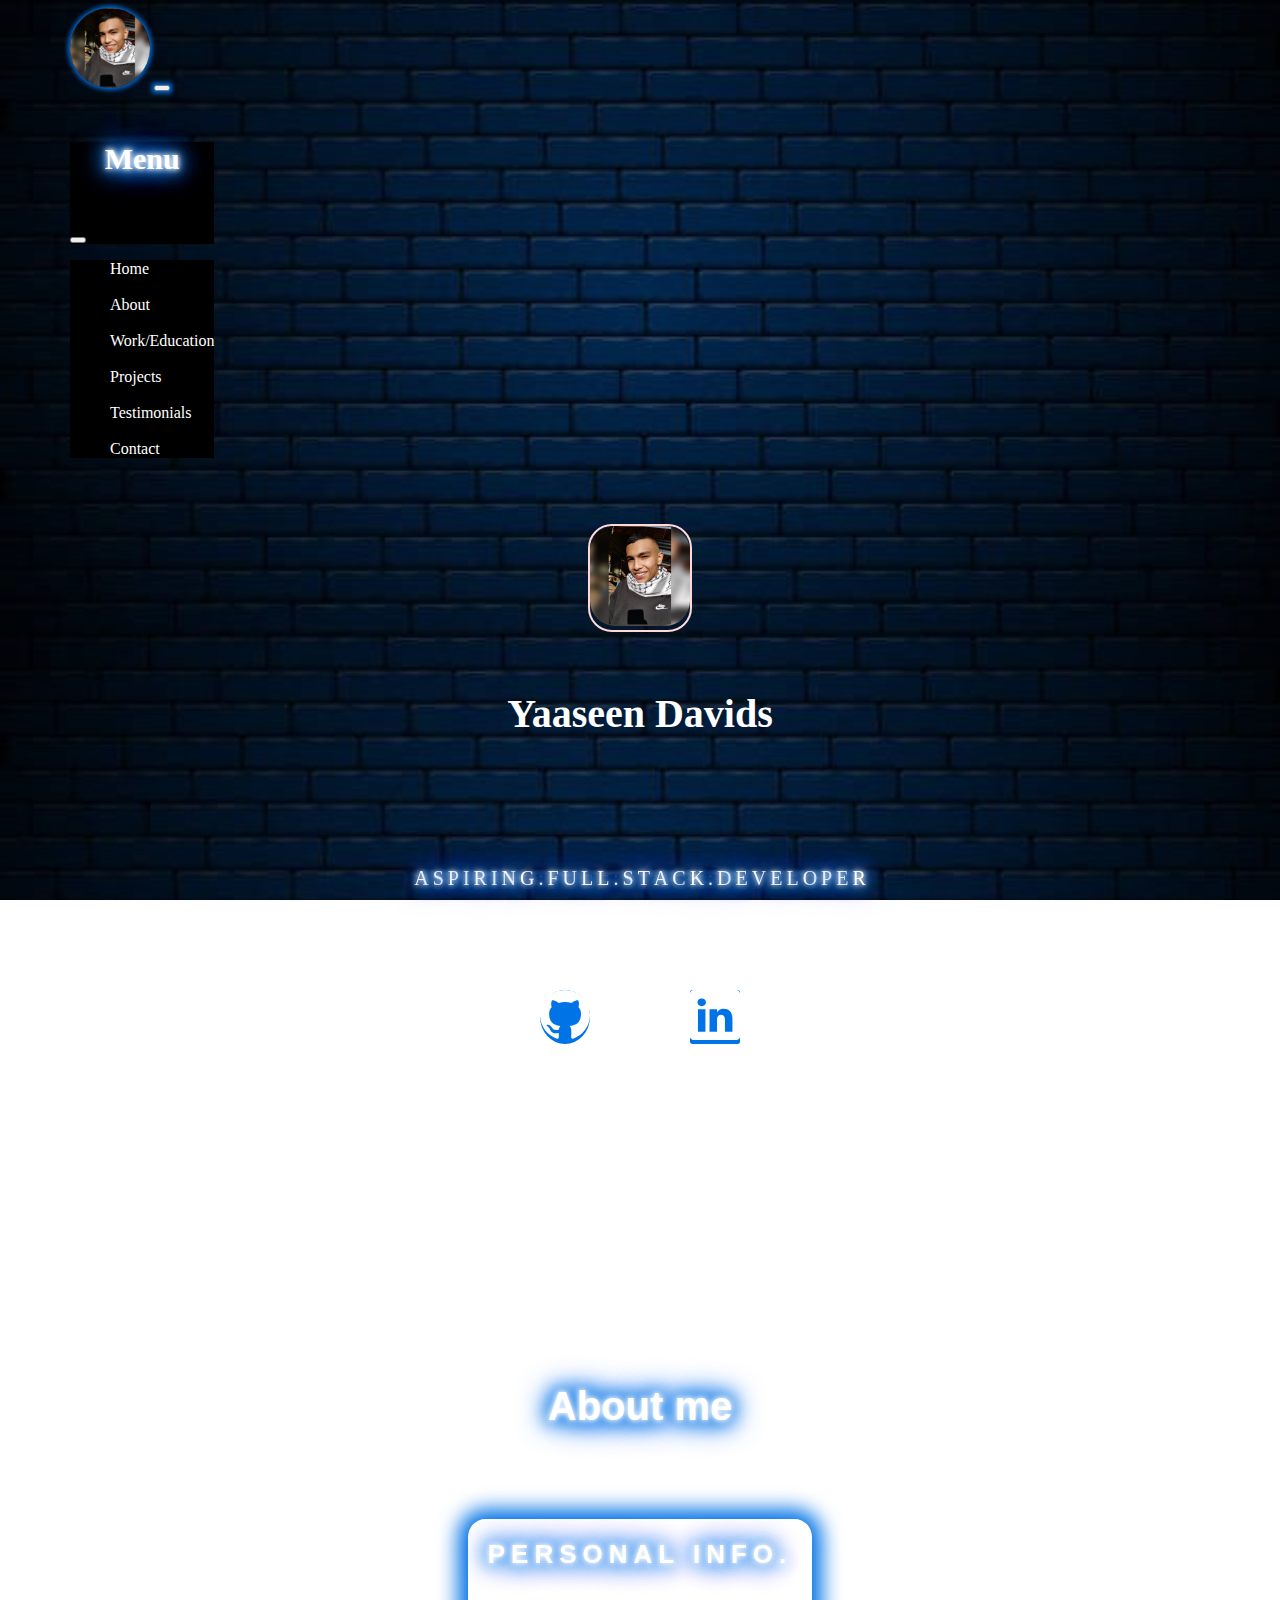
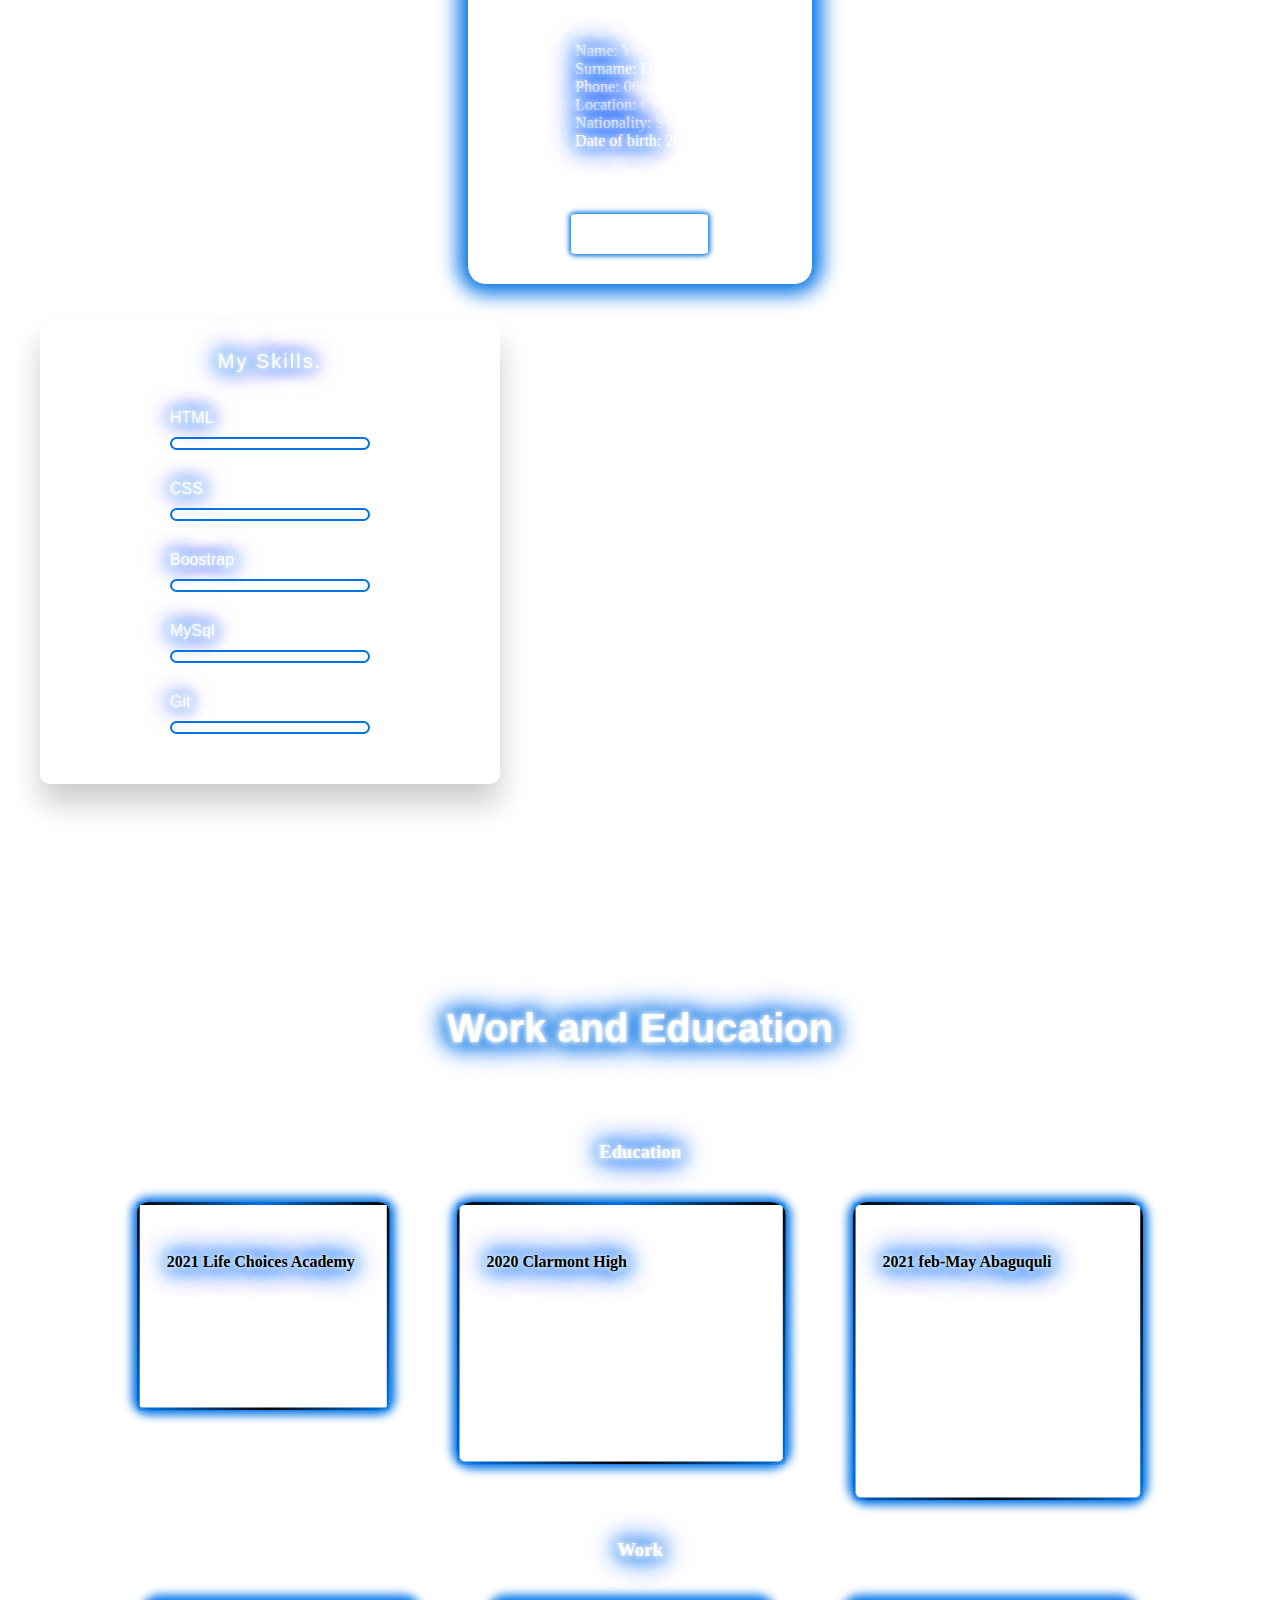
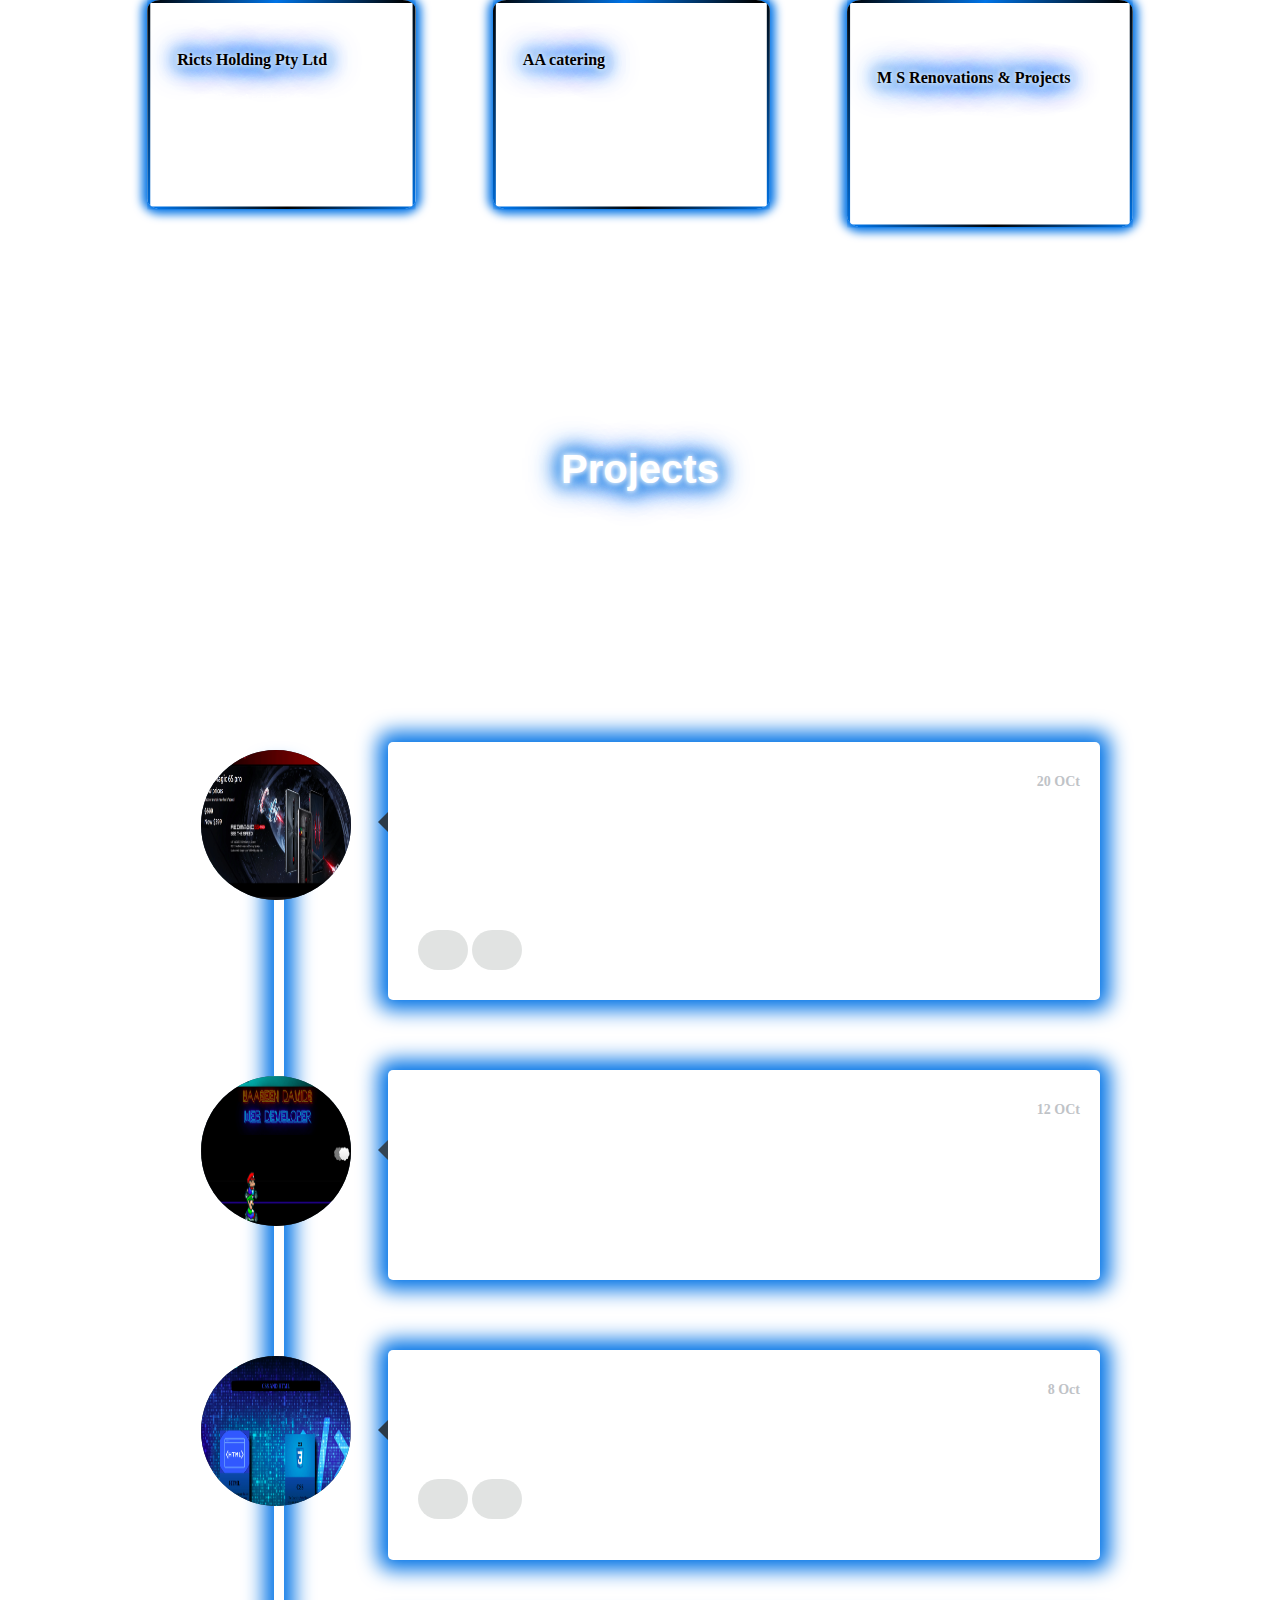
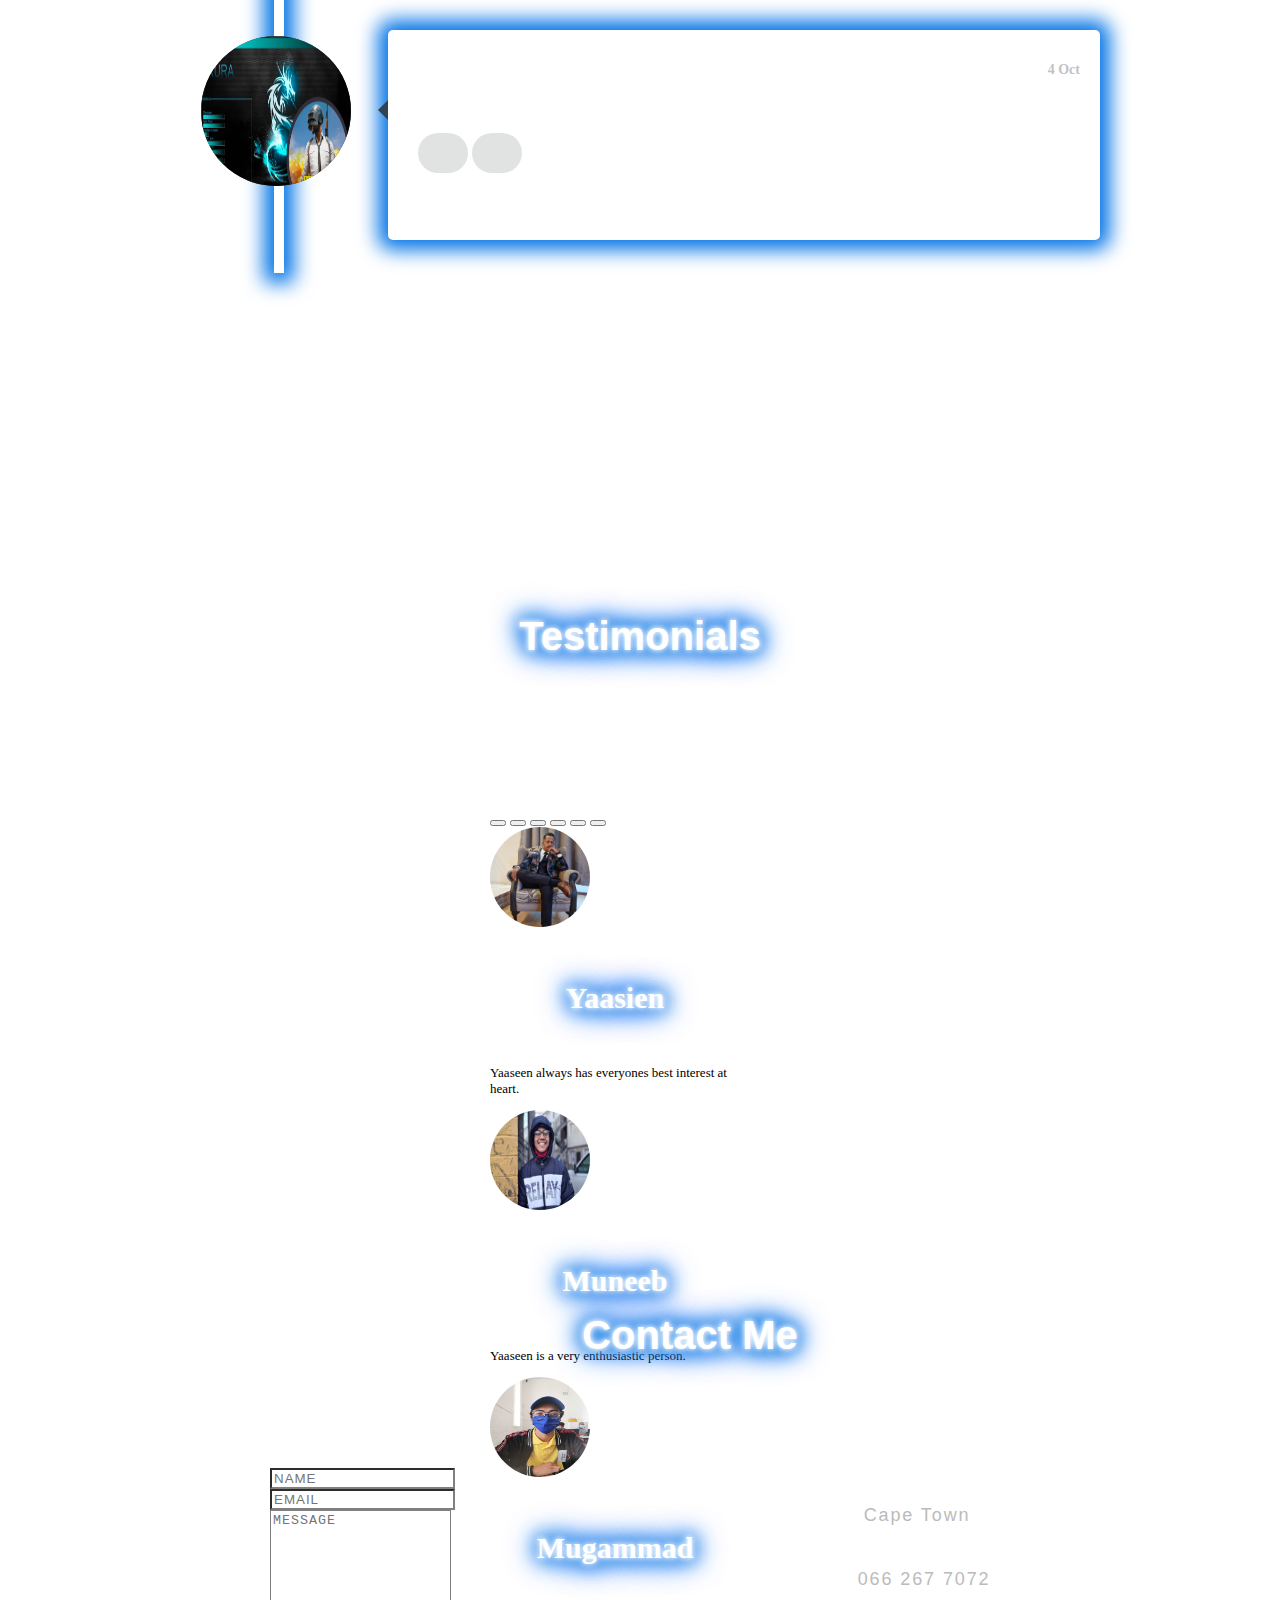
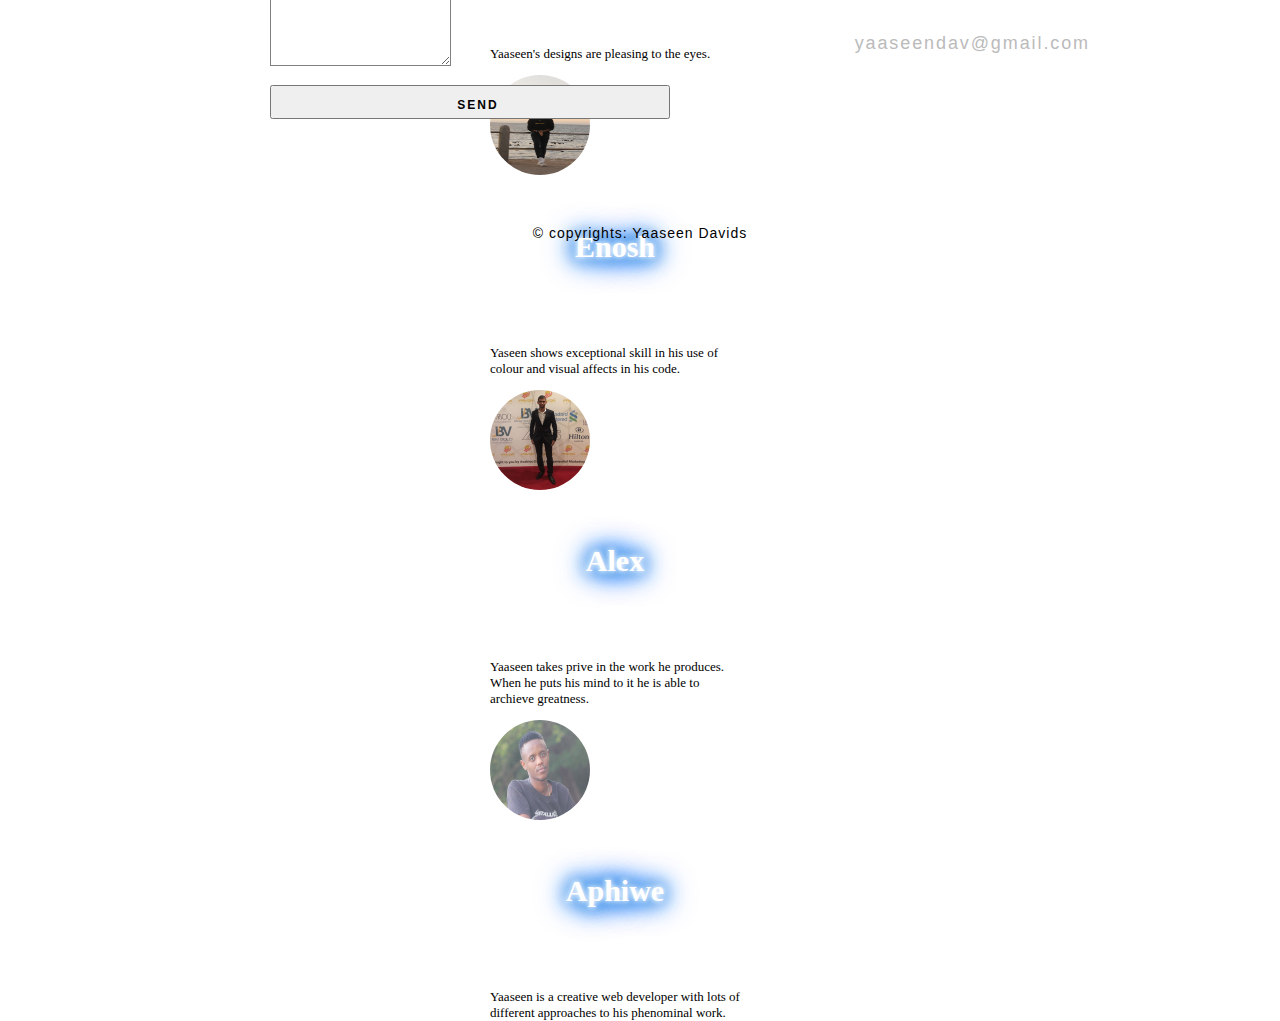
==== commit d610c135: "touch ups" ====
--- a/index.html
+++ b/index.html
@@ -628,7 +628,7 @@
                 
                 
                
-                  <h5 class="text-dark">Yaasien.</h5>
+                  <h5 class="text-dark">Yaasien</h5>
                   <p class="text-light">Yaaseen always has everyones best interest at heart.</p>
                 
                 
